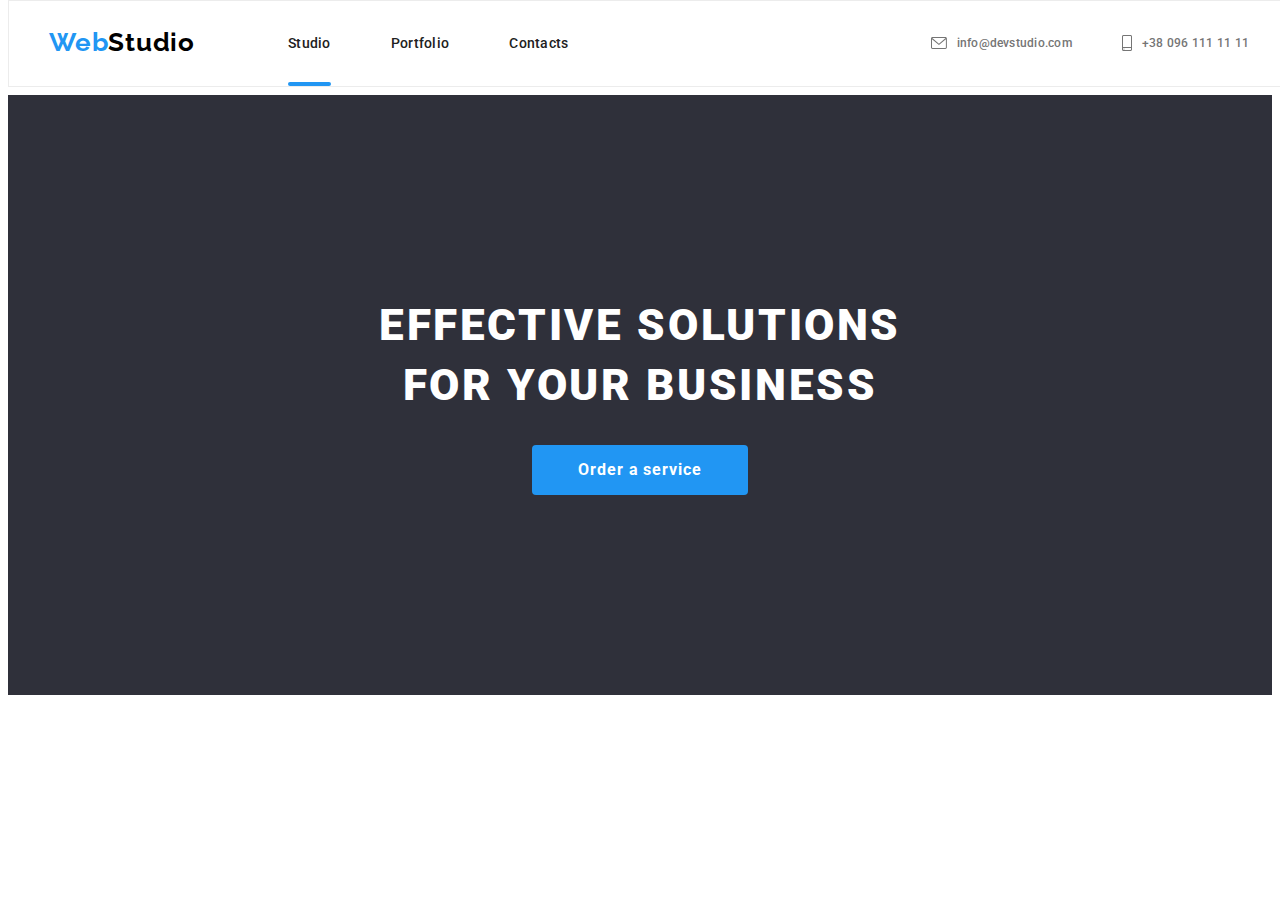
==== index.html @ 5b734560 "mobile menu done" ====
<!DOCTYPE html>
<html lang="en">
<head>
    <meta charset="UTF-8">
    <meta name="viewport" content="width=device-width, initial-scale=1.0">
    <link rel="preconnect" href="https://fonts.googleapis.com">
    <link rel="preconnect" href="https://fonts.gstatic.com" crossorigin>
    <link href="https://fonts.googleapis.com/css2?family=Raleway:wght@700&family=Roboto:wght@400;500;700;900&display=swap" rel="stylesheet">
    <link rel="stylesheet" href="https://cdnjs.cloudflare.com/ajax/libs/modern-normalize/3.0.1/modern-normalize.min.css" integrity="sha512-q6WgHqiHlKyOqslT/lgBgodhd03Wp4BEqKeW6nNtlOY4quzyG3VoQKFrieaCeSnuVseNKRGpGeDU3qPmabCANg==" crossorigin="anonymous" referrerpolicy="no-referrer" />
    <link rel="stylesheet" href="./css/main.min.css">
    <title>WebStudio</title>
</head>
<body id="body">
    <!-- website header -->
    <header class="header" id="header">
        <div class="container header-container">
            <a class="company-logo" href="./index.html">Web<span class="company-logo-header">Studio</span></a>
            <nav class="nav">
                <ul class="nav-list">
                    <li class="nav-list-item"><a href="./index.html" class="nav-list-link current">Studio</a></li>
                    <li class="nav-list-item"><a href="./portfolio.html" class="nav-list-link">Portfolio</a></li>
                    <li class="nav-list-item"><a href="#" class="nav-list-link">Contacts</a></li>
                </ul>
            </nav>
            <ul class="contact-list">
                <li class="contact-list-item"><svg width="16" height="12" class="contact-list-icon"><use href="./symbol-defs.svg#icon-envelope"></use></svg><a href="mailto:info@devstudio.com" class="contact-list-link">info@devstudio.com</a></li>
                <li class="contact-list-item"><svg width="10" height="16" class="contact-list-icon"><use href="./symbol-defs.svg#icon-smartphone"></use></svg><a href="tel:+380961111111" class="contact-list-link">+38 096 111 11 11</a></li>
            </ul>
            <button class="mobile-menu-btn-open"><svg width="40" height="40" class="mobile-menu-svg"><use href="./symbol-defs.svg#icon-menu" class="mobile-menu-use"></use></svg></button>
        </div>
        <div class="mobile-menu is-hidden">
            <div class="mobile-menu-top-wrapper">
                <button class="mobile-menu-btn-close">
                    <svg class="mobile-menu-btn-close-svg" width="40" height="40">
                        <use href="./symbol-defs.svg#icon-close" class="mobile-menu-btn-close-use"></use>
                    </svg>
                </button>
                <nav class="mobile-menu-nav">
                    <ul class="mobile-menu-nav-list">
                        <li class="mobile-menu-nav-list-item">
                            <a class="mobile-menu-nav-list-link" href="">Studio</a>
                        </li>
                        <li class="mobile-menu-nav-list-item">
                            <a class="mobile-menu-nav-list-link" href="">Portfolio</a>
                        </li>
                        <li class="mobile-menu-nav-list-item">
                            <a class="mobile-menu-nav-list-link" href="">Contacts</a>
                        </li>
                    </ul>
                </nav>
            </div>
            <div class="mobile-menu-bottom-wrapper">
                <ul class="mobile-menu-contact-list">
                    <li class="mobile-menu-contact-list-item">
                        <a class="mobile-menu-contact-list-link" href="tel:380961111111">+38 096 111 11 11</a>
                    </li>
                    <li class="mobile-menu-contact-list-item">
                        <a class="mobile-menu-contact-list-link" href="mailto:info@devstudio.com">info@devstudio.com</a>
                    </li>
                </ul>
                <ul class="mobile-menu-social-list">
                    <li class="mobile-menu-social-list-item">
                        <a class="mobile-menu-social-list-link" href="">Instagram</a>
                    </li>
                    <li class="mobile-menu-social-list-item">
                        <a class="mobile-menu-social-list-link" href="">Twitter</a>
                    </li>
                    <li class="mobile-menu-social-list-item">
                        <a class="mobile-menu-social-list-link" href="">Facebook</a>
                    </li>
                    <li class="mobile-menu-social-list-item">
                        <a class="mobile-menu-social-list-link" href="">Linkedin</a>
                    </li>
                </ul>
            </div>
        </div>
    </header>
    <main class="main">
        <!-- modal -->
        <div class="backdrop is-hidden" data-modal>
            <div class="modal">
                <button class="modal-btn-close" data-modal-close><svg class="modal-btn-close-svg" width="11px" height="11px"><use class="modal-btn-close-use" href="./symbol-defs.svg#icon-cross"></use></svg></button>
                <h3 class="modal-title">Leave your details, we will call you back</h3>
                <form class="modal-form">
                    <label for="" class="modal-form-label">Name</label>
                    <div class="modal-form-input-wrapper">
                        <svg class="modal-form-input-svg" width="18px" height="18px">
                            <use class="modal-form-input-use" href="./symbol-defs.svg#icon-name"></use>
                        </svg>
                        <input type="text" class="modal-form-input">
                    </div>
                    <label for="" class="modal-form-label">Phone number</label>
                    <div class="modal-form-input-wrapper">
                        <svg class="modal-form-input-svg" width="18px" height="18px">
                            <use class="modal-form-input-use" href="./symbol-defs.svg#icon-phone"></use>
                        </svg>
                        <input type="text" class="modal-form-input">
                    </div>
                    <label for="" class="modal-form-label">E-mail</label>
                    <div class="modal-form-input-wrapper">
                        <svg class="modal-form-input-svg" width="18px" height="18px">
                            <use class="modal-form-input-use" href="./symbol-defs.svg#icon-email"></use>
                        </svg>
                        <input type="text" class="modal-form-input">
                    </div>
                    <label for="" class="modal-form-label">Comment</label>
                    <textarea name="" class="modal-form-textarea" placeholder="Enter the text"></textarea>
                    <input type="checkbox" class="modal-form-checkbox" required> 
                    <p class="modal-form-checkbox-text">I agree with the mailing and accept the <a href="#" class="modal-form-checkbox-text-link">Terms of the Agreement</a></p>
                    <button type="submit" class="modal-btn-send">Send</button>
                </form>
            </div>
        </div>
        <!-- hero -->
        <section class="hero">
            <div class="container">
                <h1 class="hero-title">effective solutions <br> for your business</h1>
                <button class="hero-btn" data-modal-open>Order a service</button>
            </div>
        </section>
        <!-- features -->
        <section class="features">
        <div class="container">
            <ul class="features-list">
                <li class="features-list-item">
                    <h3 class="features-list-title">ATTENTION TO DETAILS</h3>
                    <p class="features-list-text">Ideological considerations, as well as the beginning of daily work on positioning.</p>
                </li>
                <li class="features-list-item">
                    <h3 class="features-list-title">PUNCTUALITY</h3>
                    <p class="features-list-text">The most important quality that clearly defines the framework for different projects.</p>
                </li>
                <li class="features-list-item">
                    <h3 class="features-list-title">PLANNING</h3>
                    <p class="features-list-text">Consulting with a wide range of expertise that determines the final result.</p>
                </li>
                <li class="features-list-item">
                    <h3 class="features-list-title">MODERN TECHNOLOGY</h3>
                    <p class="features-list-text">The ability to perform the most complex projects at the highest level.</p>
                </li>
            </ul>
        </div>
        </section>
        <!-- our work -->
        <section class="work">
            <div class="container">
                <h2 class="work-title">What do we do?</h2>
                <ul class="work-list">
                    <li class="work-list-item"><div class="work-list-wrapper"><img src="img/img_1.jpg" alt="coding" class="work-list-img"><p class="work-list-text">DESKTOP APPLICATIONS</p></div></li>
                    <li class="work-list-item"><div class="work-list-wrapper"><img src="img/img_3.png" alt="design" class="work-list-img"><p class="work-list-text">MOBILE APPLICATIONS</p></div></li>
                    <li class="work-list-item"><div class="work-list-wrapper"><img src="img/img_2.png" alt="testing" class="work-list-img"><p class="work-list-text">DESIGN SOLUTIONS</p></div></li>
                </ul>
            </div>
        </section>
        <!-- our team -->
        <section class="team">
            <div class="container">
                <h2 class="team-title">Our team</h2>
                <ul class="team-list">
                    <li class="team-list-item">
                        <img src="img/img_4.jpg" alt="Ihor" class="team-list-img">
                        <h5 class="team-list-title">Ihor Demyanenko</h5>
                        <p class="team-list-text">Product Designer</p>
                        <ul class="team-list-social-list">
                            <li class="team-list-social-list-item">
                                <a href="#" class="team-list-social-list-link">
                                    <svg width="20" height="20" class="team-list-social-list-svg">
                                        <use href="./symbol-defs.svg#icon-instagram" class="team-list-social-list-use"></use>
                                    </svg>
                                </a>
                            </li>
                            <li class="team-list-social-list-item">
                                <a href="#" class="team-list-social-list-link">
                                    <svg width="20" height="20" class="team-list-social-list-svg">
                                        <use href="./symbol-defs.svg#icon-twitter" class="team-list-social-list-use"></use>
                                    </svg>
                                </a>
                            </li>
                            <li class="team-list-social-list-item">
                                <a href="#" class="team-list-social-list-link">
                                    <svg width="20" height="20" class="team-list-social-list-svg">
                                        <use href="./symbol-defs.svg#icon-facebook" class="team-list-social-list-use"></use>
                                    </svg>
                                </a>
                            </li>
                            <li class="team-list-social-list-item">
                                <a href="#" class="team-list-social-list-link">
                                    <svg width="20" height="20" class="team-list-social-list-svg">
                                        <use href="./symbol-defs.svg#icon-linkedin" class="team-list-social-list-use"></use>
                                    </svg>
                                </a>
                            </li>
                        </ul>
                    </li>
                    <li class="team-list-item">
                        <img src="img/img_5.jpg" alt="Olga" class="team-list-img">
                        <h5 class="team-list-title">Olga Repina</h5>
                        <p class="team-list-text">Frontend Developer</p>
                        <ul class="team-list-social-list">
                            <li class="team-list-social-list-item">
                                <a href="#" class="team-list-social-list-link">
                                    <svg width="20" height="20" class="team-list-social-list-svg">
                                        <use href="./symbol-defs.svg#icon-instagram" class="team-list-social-list-use"></use>
                                    </svg>
                                </a>
                            </li>
                            <li class="team-list-social-list-item">
                                <a href="#" class="team-list-social-list-link">
                                    <svg width="20" height="20" class="team-list-social-list-svg">
                                        <use href="./symbol-defs.svg#icon-twitter" class="team-list-social-list-use"></use>
                                    </svg>
                                </a>
                            </li>
                            <li class="team-list-social-list-item">
                                <a href="#" class="team-list-social-list-link">
                                    <svg width="20" height="20" class="team-list-social-list-svg">
                                        <use href="./symbol-defs.svg#icon-facebook" class="team-list-social-list-use"></use>
                                    </svg>
                                </a>
                            </li>
                            <li class="team-list-social-list-item">
                                <a href="#" class="team-list-social-list-link">
                                    <svg width="20" height="20" class="team-list-social-list-svg">
                                        <use href="./symbol-defs.svg#icon-linkedin" class="team-list-social-list-use"></use>
                                    </svg>
                                </a>
                            </li>
                        </ul>
                    </li>
                    <li class="team-list-item">
                        <img src="img/img_6.jpg" alt="Mykola" class="team-list-img">
                        <h5 class="team-list-title">Mykola Tarasov</h5>
                        <p class="team-list-text">Marketing</p>
                        <ul class="team-list-social-list">
                            <li class="team-list-social-list-item">
                                <a href="#" class="team-list-social-list-link">
                                    <svg width="20" height="20" class="team-list-social-list-svg">
                                        <use href="./symbol-defs.svg#icon-instagram" class="team-list-social-list-use"></use>
                                    </svg>
                                </a>
                            </li>
                            <li class="team-list-social-list-item">
                                <a href="#" class="team-list-social-list-link">
                                    <svg width="20" height="20" class="team-list-social-list-svg">
                                        <use href="./symbol-defs.svg#icon-twitter" class="team-list-social-list-use"></use>
                                    </svg>
                                </a>
                            </li>
                            <li class="team-list-social-list-item">
                                <a href="#" class="team-list-social-list-link">
                                    <svg width="20" height="20" class="team-list-social-list-svg">
                                        <use href="./symbol-defs.svg#icon-facebook" class="team-list-social-list-use"></use>
                                    </svg>
                                </a>
                            </li>
                            <li class="team-list-social-list-item">
                                <a href="#" class="team-list-social-list-link">
                                    <svg width="20" height="20" class="team-list-social-list-svg">
                                        <use href="./symbol-defs.svg#icon-linkedin" class="team-list-social-list-use"></use>
                                    </svg>
                                </a>
                            </li>
                        </ul>
                    </li>
                    <li class="team-list-item">
                        <img src="img/img_7.jpg" alt="Mykhailo" class="team-list-img">
                        <h5 class="team-list-title">Mykhailo Yermakov</h5>
                        <p class="team-list-text">UI Designer</p>
                        <ul class="team-list-social-list">
                            <li class="team-list-social-list-item">
                                <a href="#" class="team-list-social-list-link">
                                    <svg width="20" height="20" class="team-list-social-list-svg">
                                        <use href="./symbol-defs.svg#icon-instagram" class="team-list-social-list-use"></use>
                                    </svg>
                                </a>
                            </li>
                            <li class="team-list-social-list-item">
                                <a href="#" class="team-list-social-list-link">
                                    <svg width="20" height="20" class="team-list-social-list-svg">
                                        <use href="./symbol-defs.svg#icon-twitter" class="team-list-social-list-use"></use>
                                    </svg>
                                </a>
                            </li>
                            <li class="team-list-social-list-item">
                                <a href="#" class="team-list-social-list-link">
                                    <svg width="20" height="20" class="team-list-social-list-svg">
                                        <use href="./symbol-defs.svg#icon-facebook" class="team-list-social-list-use"></use>
                                    </svg>
                                </a>
                            </li>
                            <li class="team-list-social-list-item">
                                <a href="#" class="team-list-social-list-link">
                                    <svg width="20" height="20" class="team-list-social-list-svg">
                                        <use href="./symbol-defs.svg#icon-linkedin" class="team-list-social-list-use"></use>
                                    </svg>
                                </a>
                            </li>
                        </ul>
                    </li>
                </ul>
            </div>   
        </section>
        <section class="customers">
            <div class="container">
                <h2 class="customers-title">Regular customers</h2>
                <ul class="customers-list">
                    <li class="customers-list-item">
                        <svg class="customers-list-svg" width="41px" height="46.7px">
                            <use href="./symbol-defs.svg#icon-company0" class="customers-list-use"></use>
                        </svg>
                    </li>
                    <li class="customers-list-item">
                        <svg class="customers-list-svg" width="40px" height="52px">
                            <use href="./symbol-defs.svg#icon-company1" class="customers-list-use"></use>
                        </svg>
                    </li>
                    <li class="customers-list-item">
                        <svg class="customers-list-svg" width="43.36px" height="41.18px">
                            <use href="./symbol-defs.svg#icon-company2" class="customers-list-use"></use>
                        </svg>
                    </li>
                    <li class="customers-list-item">
                        <svg class="customers-list-svg" width="84.44px" height="40.62px">
                            <use href="./symbol-defs.svg#icon-company3" class="customers-list-use"></use>
                        </svg>
                    </li>
                    <li class="customers-list-item">
                        <svg class="customers-list-svg" width="62.54px" height="45.43px">
                            <use href="./symbol-defs.svg#icon-company4" class="customers-list-use"></use>
                        </svg>
                    </li>
                    <li class="customers-list-item">
                        <svg class="customers-list-svg" width="93.79px" height="43.93px">
                            <use href="./symbol-defs.svg#icon-company5" class="customers-list-use"></use>
                        </svg>
                    </li>
                </ul>
            </div>
        </section>
    </main>
    <footer class="footer">
        <div class="container footer-container">
            <div class="address-wrapper">
                <a href="./index.html" class="company-logo">Web<span class="company-logo-footer">Studio</span></a>
                <address class="address">
                    <ul class="address-list">
                        <li class="address-list-item"><a href="" class="address-list-address">Kyiv, 26 Lesi Ukrainky Ave</a></li>
                        <li class="address-list-item"><a href="mailto:info@devstudio.com" class="address-list-link">info@devstudio.com</a></li>
                        <li class="address-list-item"><a href="tel:+380961111111" class="address-list-link">+38 096 111 11 11</a></li>
                    </ul>
                </address>
            </div>
            <div class="footer-social-wrapper">
                <h3 class="footer-join">JOIN IN</h3>
                <ul class="footer-join-social-list">
                    <li class="footer-join-social-list-item">
                        <a href="#" class="footer-join-social-list-link">
                            <svg width="20" height="20" class="footer-join-social-list-svg">
                                <use href="./symbol-defs.svg#icon-instagram" class="footer-join-social-list-use"></use>
                            </svg>
                        </a>
                    </li>
                    <li class="footer-join-social-list-item">
                        <a href="#" class="footer-join-social-list-link">
                            <svg width="20" height="20" class="footer-join-social-list-svg">
                                <use href="./symbol-defs.svg#icon-twitter" class="footer-join-social-list-use"></use>
                            </svg>
                        </a>
                    </li>
                    <li class="footer-join-social-list-item">
                        <a href="#" class="footer-join-social-list-link">
                            <svg width="20" height="20" class="footer-join-social-list-svg">
                                <use href="./symbol-defs.svg#icon-facebook" class="footer-join-social-list-use"></use>
                            </svg>
                        </a>
                    </li>
                    <li class="footer-join-social-list-item">
                        <a href="#" class="footer-join-social-list-link">
                            <svg width="20" height="20" class="footer-join-social-list-svg">
                                <use href="./symbol-defs.svg#icon-linkedin" class="footer-join-social-list-use"></use>
                            </svg>
                        </a>
                    </li>
                </ul>
            </div>
            <div class="footer-form-wrapper">
                <h3 class="footer-form-title">SUBSCRIBE TO THE NEWSLETTER</h3>
                <form class="footer-form">
                    <input type="text" class="footer-form-input" placeholder="E-mail">
                    <button class="footer-form-btn">Subscribe<svg width="24" height="24" class="footer-form-svg"><use href="./symbol-defs.svg#icon-send" class="footer-form-use"></use></svg></button>
                </form>
            </div>
        </div>
    </footer>
    <script src="./js/fixed-header.js"></script>
    <script src="./js/modal.js"></script>
    <script src="./js/mobile-menu.js"></script>
</body>
</html>
---- css/main.min.css ----
body{font-family:Roboto}ul,ol{list-style:none;margin:0;padding:0}h1,h2,h3,h4,h5,h6,p{margin:0}a{text-decoration:none;color:inherit}address{font-style:normal}button{border:none}img{display:block}.features,.work,.team,.customers,.footer{display:none}.container{padding-left:15px;padding-right:15px;margin:0 auto}@media screen and (min-width: 480px){.container{width:480px}}@media screen and (min-width: 767px){.container{width:768px}}@media screen and (min-width: 1199px){.container{width:1200px}}.backdrop{position:fixed;top:0;left:0;width:100%;height:100%;background-color:rgba(0,0,0,.5);opacity:1}.backdrop.is-hidden{opacity:0;pointer-events:none}.no-scroll{overflow:hidden}.modal{position:absolute;top:50%;left:50%;width:528px;height:581px;background-color:#fff;transform:translate(-50%, -50%);border:1px solid rgba(33,33,33,.1254901961);border-radius:4px;box-shadow:0px 2px 1px 0px rgba(0,0,0,.2);box-shadow:0px 1px 1px 0px rgba(0,0,0,.1411764706);box-shadow:0px 1px 3px 0px rgba(0,0,0,.1215686275)}.modal-btn-close{width:30px;height:30px;margin-top:8px;margin-left:490px;border-radius:50%;background-color:rgba(0,0,0,0);border:1px solid rgba(0,0,0,.062745098);cursor:pointer;display:flex;justify-content:center;align-items:center;gap:_;flex-wrap:_;flex-direction:_}.modal-btn-close:hover>svg{fill:#2196f3}.modal-title{font-family:inherit;font-size:20px;font-weight:700;line-height:23.44px;letter-spacing:.03em;text-align:center;margin-top:2px;margin-bottom:12px}.modal-form{margin-left:40px;margin-right:40px;margin-bottom:20px}.modal-form-label{font-family:inherit;font-size:12px;font-weight:400;line-height:14.06px;letter-spacing:.01em;text-align:left;color:#757575}.modal-form-input-wrapper{width:100%;height:40px;margin-top:4px;border-radius:4px;border:1px solid rgba(33,33,33,.1254901961);padding-left:12px;display:flex;justify-content:_;align-items:center;gap:12px;flex-wrap:_;flex-direction:_}.modal-form-input-wrapper:has(.modal-form-input:focus){border:1px solid #2196f3}.modal-form-input{border:0;outline:0}.modal-form-input-svg:has(+.modal-form-input:focus){fill:#2196f3}.modal-form-textarea{width:100%;height:120px;margin-bottom:20px;margin-top:4px;border-radius:4px;border:1px solid rgba(33,33,33,.1254901961);resize:none;font-family:inherit;font-size:12px;font-weight:400;line-height:14.06px;letter-spacing:.01em;text-align:left;outline:0;padding-top:12px;padding-left:16px}.modal-form-textarea:focus{border:1px solid #2196f3}.modal-form-checkbox-text{display:inline;font-family:inherit;font-size:14px;font-weight:400;line-height:24px;letter-spacing:.03em;text-align:left;color:#757575;margin-right:100px}.modal-form-checkbox-text-link{text-decoration:underline;color:#2196f3}.modal-btn-send{display:block;margin:0 auto;margin-top:6px;width:200px;height:50px;color:#fff;background-color:#2196f3;border-radius:4px;font-family:inherit;font-size:16px;font-weight:700;line-height:30px;letter-spacing:.06em;text-align:center;margin-bottom:40px;cursor:pointer}.mobile-menu{position:fixed;z-index:1;top:0;left:0;background-color:#fff;width:100vw;height:100vh;padding:48px 40px;transform:translateX(0);transition:500ms;display:flex;justify-content:space-between;align-items:_;gap:_;flex-wrap:_;flex-direction:column}.mobile-menu.is-hidden{opacity:0;pointer-events:none;visibility:hidden;transform:translateX(100%)}.mobile-menu-btn-close{background:rgba(0,0,0,0);position:absolute;top:10px;right:15px;width:40px;height:40px}.mobile-menu-btn-close use{fill:#212121}.mobile-menu-btn-close:hover use{fill:#2196f3}.mobile-menu-nav-list{margin-top:8px}.mobile-menu-nav-list-item:not(:last-child){margin-bottom:32px}.mobile-menu-nav-list-link{font-family:inherit;font-size:40px;font-weight:500;line-height:46.88px;letter-spacing:.02em;text-align:left;color:#212121}.mobile-menu-nav-list-link:hover{color:#2196f3}.mobile-menu-contact-list{margin-bottom:64px;text-align:left}.mobile-menu-contact-list-item{margin-bottom:32px}.mobile-menu-contact-list-item:first-child{font-family:inherit;font-size:34px;font-weight:500;line-height:39.84px;letter-spacing:.02em;color:#2196f3}.mobile-menu-contact-list-item:last-child{font-family:inherit;font-size:24px;font-weight:500;line-height:28.13px;letter-spacing:.02em;color:#757575}.mobile-menu-social-list{display:flex;justify-content:_;align-items:_;gap:10px;flex-wrap:_;flex-direction:_}.mobile-menu-social-list-item:not(:first-child){border-left:1px solid rgba(33,33,33,.1254901961);padding-left:10px}.mobile-menu-social-list-link{font-family:inherit;font-size:18px;font-weight:500;line-height:22px;letter-spacing:.02em;text-align:left;color:#2196f3}.header{background-color:#fff;width:100%;padding-top:16px;padding-bottom:16px;border:1px solid #ececec;position:fixed;top:0}.header-container{display:flex;justify-content:space-between;align-items:center;gap:_;flex-wrap:_;flex-direction:_}@media screen and (min-width: 1199px){.header-container{display:flex;justify-content:space-between;align-items:center;gap:93px;flex-wrap:_;flex-direction:_}}.header .nav-list{display:none}.header .nav-list-link{font-family:inherit;font-size:14px;font-weight:500;line-height:16.41px;letter-spacing:.02em;color:#212121}.header .nav-list-link:hover{color:#2196f3}.header .nav-list .current{position:relative}.header .nav-list .current::after{content:"";position:absolute;background-color:#2196f3;height:4px;border-radius:2px;width:100%;bottom:-35px;left:0}@media screen and (min-width: 767px){.header .nav-list{display:flex;justify-content:_;align-items:_;gap:60px;flex-wrap:_;flex-direction:_}}.header .contact-list{display:none}.header .contact-list-item{display:flex;justify-content:_;align-items:center;gap:10px;flex-wrap:_;flex-direction:_}.header .contact-list-item:hover .contact-list-icon{fill:#2196f3}.header .contact-list-item:hover .contact-list-link{color:#2196f3}.header .contact-list-link{font-family:inherit;font-size:14px;font-weight:500;line-height:16.41px;letter-spacing:.02em;text-align:left;color:#757575}@media screen and (min-width: 767px){.header .contact-list-link{font-family:inherit;font-size:12px;font-weight:500;line-height:14.06px;letter-spacing:.02em}}.header .contact-list-icon{fill:#757575}@media screen and (min-width: 767px){.header .contact-list{display:flex;justify-content:_;align-items:_;gap:10px;flex-wrap:_;flex-direction:column}}@media screen and (min-width: 1199px){.header .contact-list{display:flex;justify-content:_;align-items:_;gap:50px;flex-wrap:_;flex-direction:row;margin-left:auto}}.header .mobile-menu-btn-open{background:rgba(0,0,0,0)}.header .mobile-menu-btn-open .mobile-menu-svg{fill:#212121}@media screen and (min-width: 767px){.header .mobile-menu-btn-open{display:none}}@media screen and (min-width: 767px){.header{padding-top:26px;padding-bottom:26px}}@media screen and (min-width: 1199px){.header{padding-top:24px;padding-bottom:25px}}.company-logo{font-family:Raleway;font-size:24px;font-weight:700;line-height:28.18px;letter-spacing:.03em;text-align:left;color:#2196f3}.company-logo-header{color:#000}.company-logo-footer{color:#fff}@media screen and (min-width: 1199px){.company-logo{font-family:Raleway;font-size:26px;font-weight:700;line-height:35.96px;letter-spacing:.03em}}.hero{background-color:#2f303a;padding-top:118px;padding-bottom:118px}.hero-title{font-family:inherit;font-size:26px;font-weight:900;line-height:42px;letter-spacing:.06em;color:#fff;text-transform:uppercase;margin:0 auto;margin-bottom:30px;max-width:360px;text-align:center}@media screen and (min-width: 1199px){.hero-title{font-family:inherit;font-size:44px;font-weight:900;line-height:60px;letter-spacing:.06em;max-width:696px}}.hero-btn{display:block;font-family:inherit;font-size:16px;font-weight:700;line-height:30px;letter-spacing:.06em;background-color:#2196f3;color:#fff;width:216px;height:50px;margin:0 auto;border-radius:4px}@media screen and (min-width: 1199px){.hero{padding-top:200px;padding-bottom:200px}}.features{padding-top:94px}.features-list{display:flex;justify-content:space-between;align-items:_;gap:_;flex-wrap:_;flex-direction:_}.features-list-title{font-family:inherit;font-size:14px;font-weight:700;line-height:16.41px;letter-spacing:.03em;color:#212121;text-transform:capitalize;margin-bottom:10px}.features-list-text{font-family:inherit;font-size:14px;font-weight:400;line-height:24px;letter-spacing:.03em;color:#757575}.features-list-item{width:270px;display:flex;justify-content:_;align-items:_;gap:_;flex-wrap:_;flex-direction:column}.features-list-item:nth-child(1)::before{content:url("/img/img_18.png");margin-bottom:30px}.features-list-item:nth-child(2)::before{content:url("/img/img_19.png");margin-bottom:30px}.features-list-item:nth-child(3)::before{content:url("/img/img_20.png");margin-bottom:30px}.features-list-item:nth-child(4)::before{content:url("/img/img_21.png");margin-bottom:30px}.work{padding-top:94px;padding-bottom:94px}.work-title{font-family:inherit;font-size:36px;font-weight:700;line-height:42.19px;letter-spacing:.03em;text-align:center;color:#212121;margin-bottom:50px}.work-list{display:flex;justify-content:space-between;align-items:_;gap:_;flex-wrap:_;flex-direction:_}.work-list-wrapper{position:relative}.work-list-text{position:absolute;margin:0;bottom:0;left:0;color:#fff;background-color:rgba(47,48,58,.5019607843);height:70px;width:100%;text-align:center;font-family:inherit;font-size:14px;font-weight:700;line-height:16.41px;letter-spacing:.03em;display:flex;justify-content:center;align-items:center;gap:_;flex-wrap:_;flex-direction:_}.team{background-color:#f5f4fa;padding-top:94px;padding-bottom:94px}.team-title{font-family:inherit;font-size:36px;font-weight:700;line-height:42.19px;letter-spacing:.03em;text-align:center;color:#212121;margin-bottom:50px}.team-list{display:flex;justify-content:space-between;align-items:_;gap:_;flex-wrap:_;flex-direction:_}.team-list-item{background-color:#fff;width:270px;height:428px;text-align:center;border-radius:0px 0px 4px 4px;box-shadow:0px 2px 0px 0px rgba(0,0,0,.2),0px 1px 1px 0px rgba(0,0,0,.14),0px 1px 3px 0px rgba(0,0,0,.12)}.team-list-title{font-family:inherit;font-size:16px;font-weight:500;line-height:18.75px;letter-spacing:.03em;text-align:center;color:#212121;margin-top:30px}.team-list-text{font-family:inherit;font-size:16px;font-weight:400px;line-height:18.75px;letter-spacing:.03em;text-align:center;color:#757575;margin-top:10px}.team-list-social-list{display:flex;justify-content:center;align-items:center;gap:10px;flex-wrap:_;flex-direction:_;margin-right:32px;margin-left:32px;margin-bottom:30px;margin-top:16px}.team-list-social-list-item{width:44px;height:44px;border-radius:50%;display:flex;justify-content:center;align-items:center;gap:_;flex-wrap:_;flex-direction:_}.team-list-social-list-item:hover{background-color:#2196f3;cursor:pointer}.team-list-social-list-item:hover .team-list-social-list-link>.team-list-social-list-svg{fill:#fff}.team-list-social-list-link{display:flex;justify-content:center;align-items:center;gap:_;flex-wrap:_;flex-direction:_}.team-list-social-list-svg{fill:#afb1b8}.customers{padding-left:215px;padding-right:215px;padding-top:94px;padding-bottom:94px}.customers-title{font-family:inherit;font-size:36px;font-weight:700;line-height:42.19px;letter-spacing:.03em;text-align:center;margin-bottom:50px}.customers-list{display:flex;justify-content:space-between;align-items:_;gap:_;flex-wrap:_;flex-direction:_}.customers-list-item{width:170px;height:92px;border:1px solid #afb1b8;border-radius:4px;display:flex;justify-content:center;align-items:center;gap:_;flex-wrap:_;flex-direction:_}.customers-list-item:hover{border:1px solid #2196f3}.customers-list-item:hover .customers-list-use{fill:#2196f3;transition:500ms}.customers-list-item .customers-list-use{fill:#afb1b8}.footer{background-color:#2f303a;padding-top:60px;padding-bottom:60px}.footer-container{display:flex;justify-content:_;align-items:_;gap:_;flex-wrap:_;flex-direction:_}.footer .address{margin-top:20px;margin-right:70px}.footer .address-list-item{margin-top:9px}.footer .address-list-address{font-family:inherit;font-size:14px;font-weight:400;line-height:24px;letter-spacing:.03em;color:#fff}.footer .address-list-link{font-family:inherit;font-size:14px;font-weight:400;line-height:24px;letter-spacing:.03em;color:rgba(255,255,255,.6)}.footer-social-wrapper{margin-top:12px;margin-left:70px}.footer-join{font-family:inherit;font-size:14px;font-weight:700;line-height:16.41px;letter-spacing:.03em;text-align:left;color:#fff}.footer-join-social-list{display:flex;justify-content:center;align-items:center;gap:10px;flex-wrap:_;flex-direction:_;margin-top:20px}.footer-join-social-list-item{width:44px;height:44px;border-radius:50%;display:flex;justify-content:center;align-items:center;gap:_;flex-wrap:_;flex-direction:_;background-color:rgba(255,255,255,.1019607843)}.footer-join-social-list-item:hover{background-color:#2196f3;cursor:pointer}.footer-join-social-list-link{display:flex;justify-content:center;align-items:center;gap:_;flex-wrap:_;flex-direction:_}.footer-join-social-list-svg{fill:#fff}.footer-form{display:flex;justify-content:_;align-items:center;gap:12px;flex-wrap:_;flex-direction:_}.footer-form-wrapper{margin-left:93px;margin-top:12px}.footer-form-title{font-family:inherit;font-size:14px;font-weight:700;line-height:16.41px;letter-spacing:.03em;text-align:left;color:#fff;margin-bottom:20px}.footer-form-input{width:358px;height:50px;border-radius:4px;background-color:rgba(0,0,0,0);border:1px solid rgba(255,255,255,.3019607843);font-family:inherit;font-size:16px;font-weight:400;line-height:20px;letter-spacing:.03em;text-align:left;color:rgba(255,255,255,.6);padding-left:16px;outline:none}.footer-form-btn{font-family:inherit;font-size:16px;font-weight:700;line-height:30px;letter-spacing:.06em;text-align:center;color:#fff;background-color:#2196f3;width:200px;height:50px;display:flex;justify-content:center;align-items:center;gap:22px;flex-wrap:_;flex-direction:_;cursor:pointer;border-radius:4px}.footer-form-svg{fill:#fff}.portfolio{padding-top:94px;padding-bottom:94px}.portfolio-container{display:flex;justify-content:_;align-items:center;gap:_;flex-wrap:_;flex-direction:column;padding-bottom:94px}.portfolio-container .filter-list{margin-bottom:50px;display:flex;justify-content:space-between;align-items:_;gap:8px;flex-wrap:_;flex-direction:_}.portfolio-container .filter-list-btn{font-family:inherit;font-size:16px;font-weight:500;line-height:26px;letter-spacing:.03em;color:#212121;background-color:#f5f4fa;padding:6px 25px;border-radius:4px;cursor:pointer;transition-property:background-color color;transition-duration:.4s}.portfolio-container .filter-list-btn:hover{color:#fff;background-color:#2196f3}.portfolio-container .product-list{display:flex;justify-content:_;align-items:_;gap:30px;flex-wrap:wrap;flex-direction:_}.portfolio-container .product-list-item{border:1px solid #eee;width:370px;height:404px}.portfolio-container .product-list-item:hover{box-shadow:1px 4px 6px 0px rgba(0,0,0,.1607843137);box-shadow:0px 4px 4px 0px rgba(0,0,0,.0588235294);box-shadow:0px 1px 1px 0px rgba(0,0,0,.1215686275)}.portfolio-container .product-list-link:hover{cursor:pointer}.portfolio-container .product-list-link:hover .product-list-overlay-text{transform:translate(0, 0)}.portfolio-container .product-list-overlay-wrap{position:relative;overflow:hidden}.portfolio-container .product-list-overlay-text{color:#fff;background-color:rgba(33,150,243,.8980392157);padding:63px 24px;position:absolute;top:0;left:0;font-family:inherit;font-size:18px;font-weight:400;line-height:28px;letter-spacing:.03em;text-align:left;transform:translate(0, 100%);transition:1s}.portfolio-container .product-list-img{width:370px;height:294px;display:block}.portfolio-container .product-list-title{font-family:Roboto;font-size:18px;font-weight:700;line-height:36px;letter-spacing:.06em;color:#212121;margin-bottom:4px}.portfolio-container .product-list-type{font-family:Roboto;font-size:16px;font-weight:400;line-height:30px;letter-spacing:.03em;text-align:left;color:#757575}.portfolio-container .product-list-text-wrap{padding:20px 24px 22px 24px}/*# sourceMappingURL=main.min.css.map */
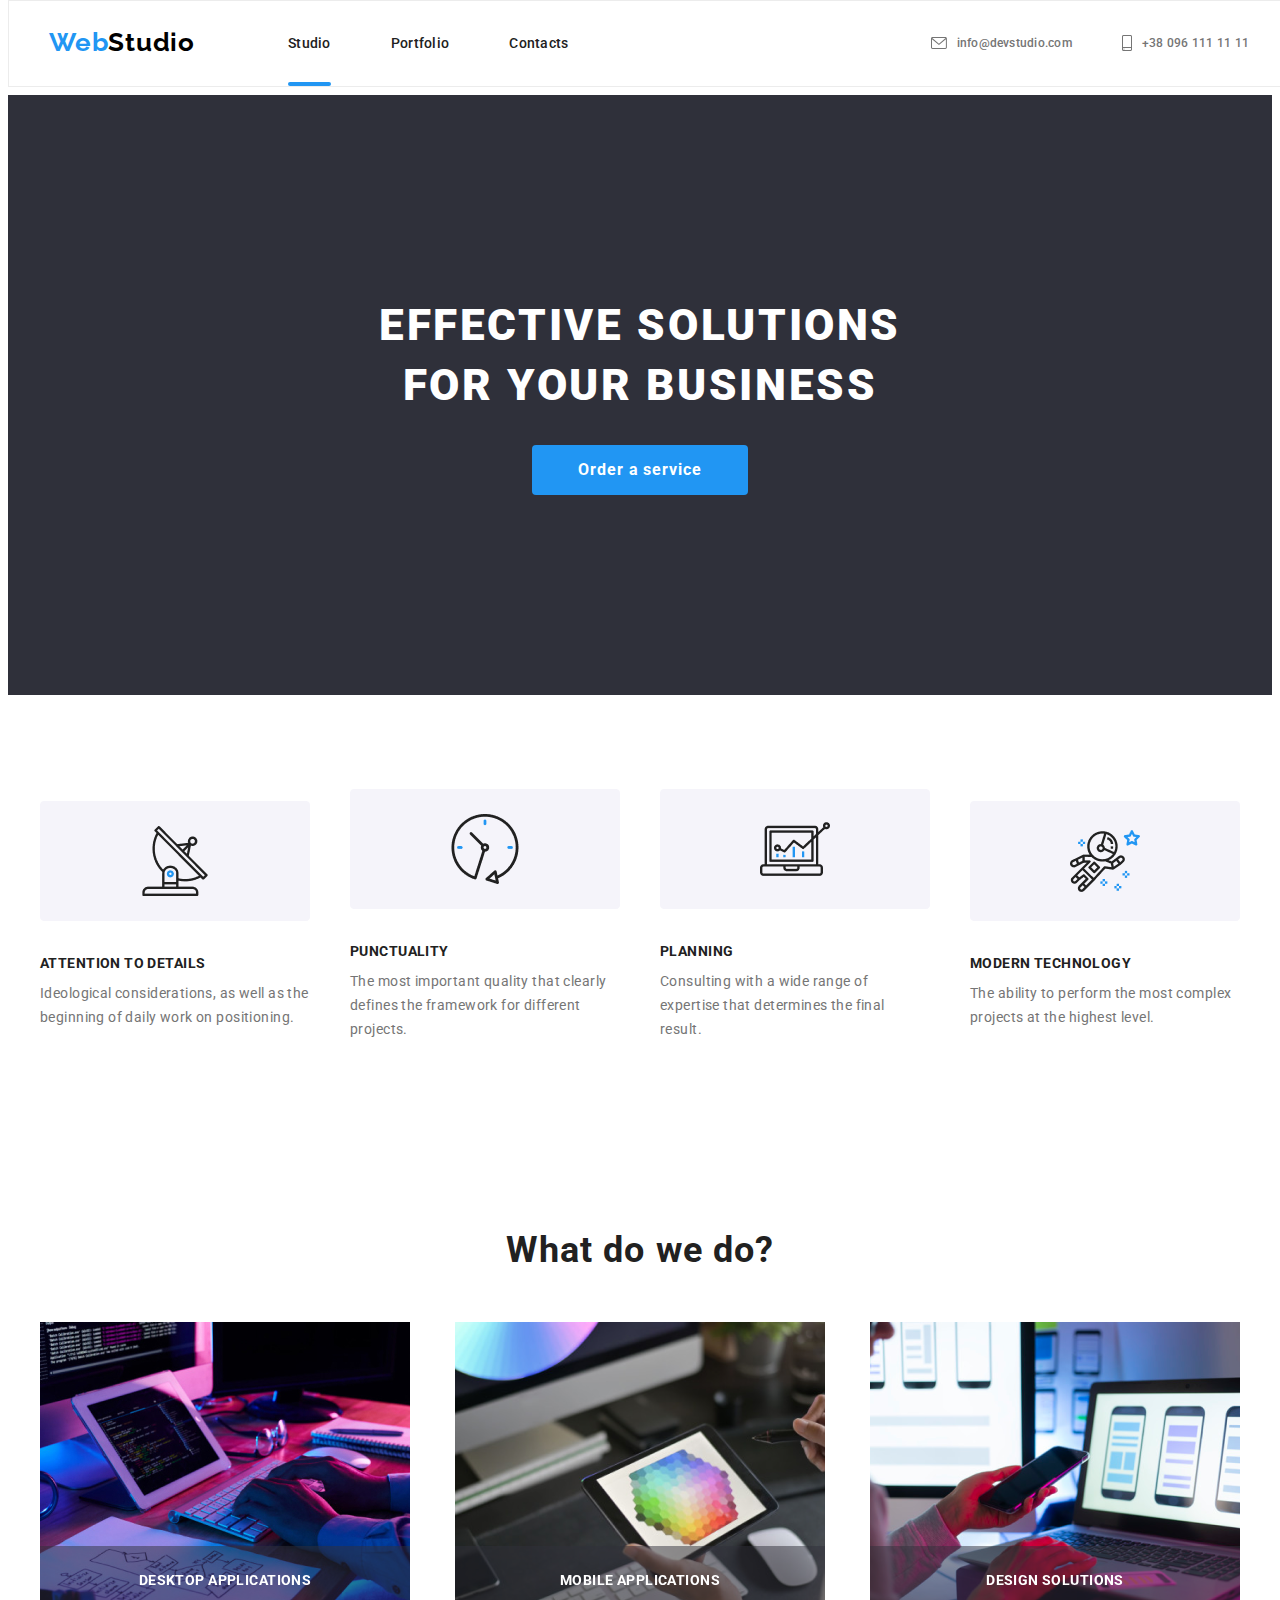
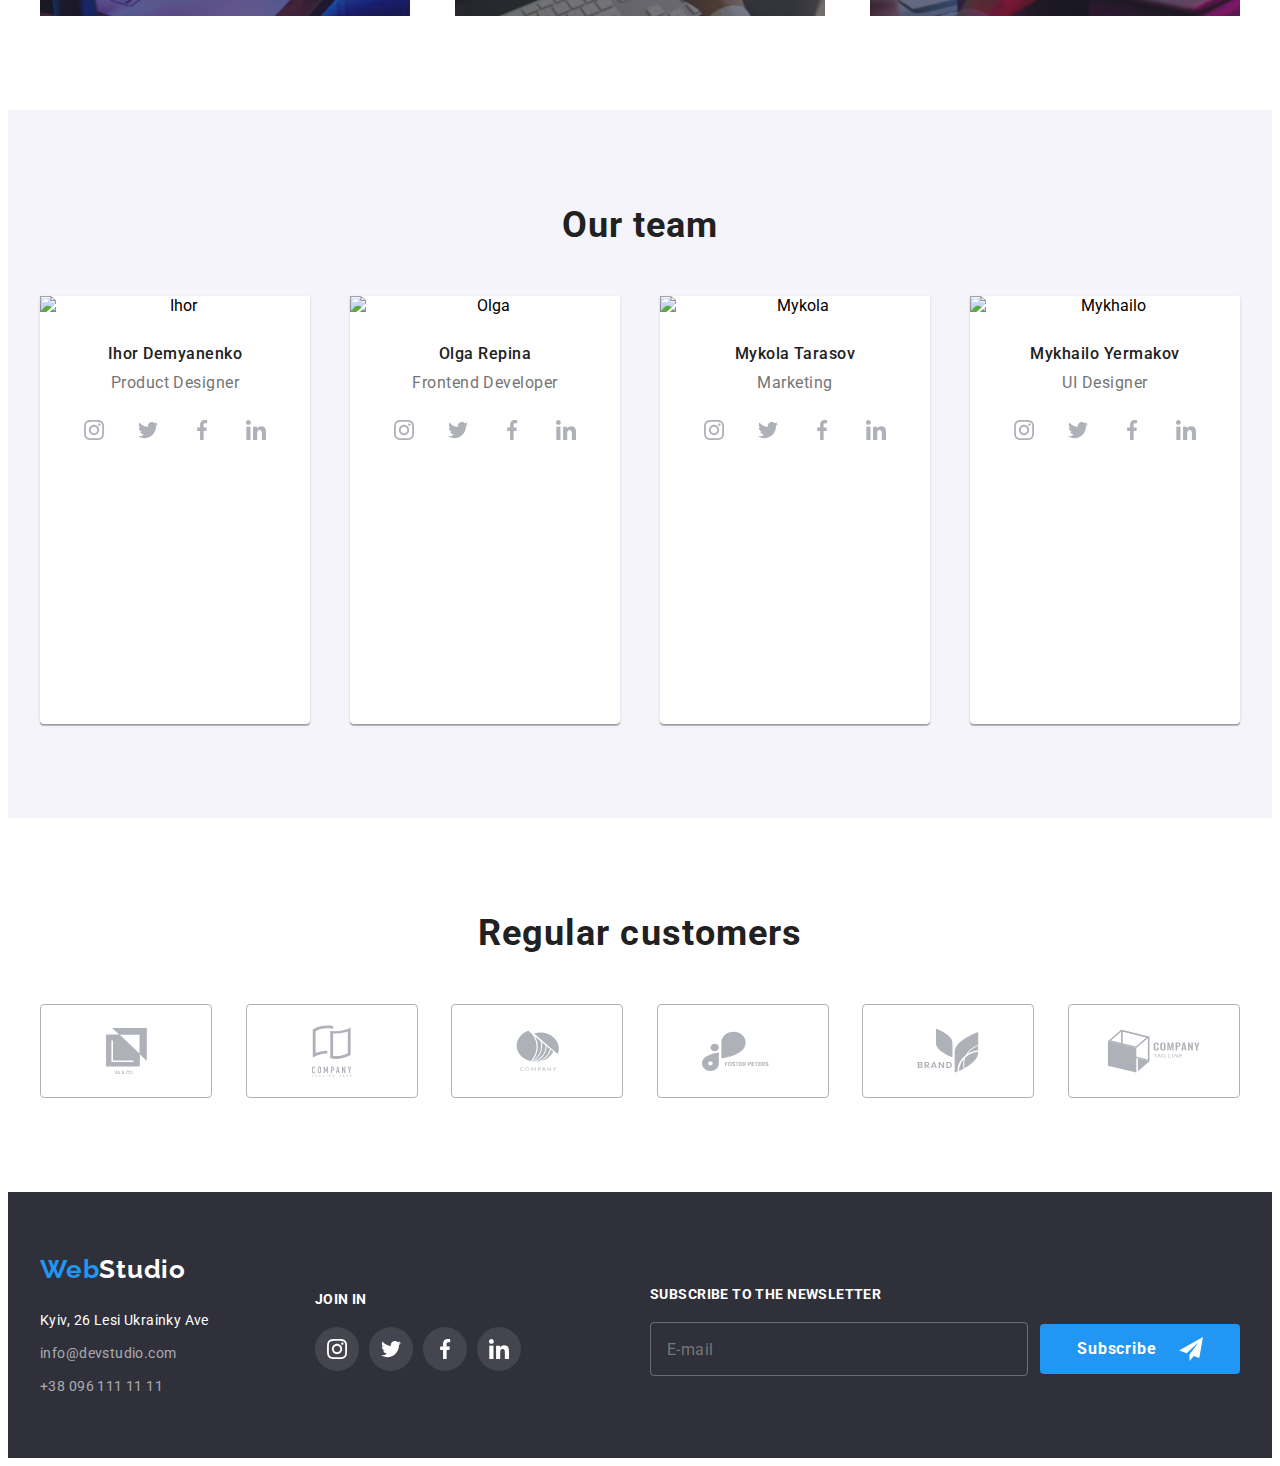
==== commit 644df4ec: "started working on images, most of images in work section are currently broken" ====
--- a/index.html
+++ b/index.html
@@ -158,7 +158,33 @@
                 <h2 class="team-title">Our team</h2>
                 <ul class="team-list">
                     <li class="team-list-item">
-                        <img src="img/img_4.jpg" alt="Ihor" class="team-list-img">
+                        <picture>
+                            <source media="(min-width:1199px)"
+                            srcset="./images/team-list-imgfirst.webp 1x, ./images/2x-desc-team-first.webp 2x, ./images/3x-desc-team-first.webp 3x"
+                            type="image/webp"
+                            />
+                            <source media="(min-width:1199px)"
+                            srcset="./images/team-list-imgfirst.jpg 1x, ./images/2x-desc-team-first.jpg 2x, ./images/3x-desc-team-first.jpg 3x"
+                            type="image/jpeg"
+                            />
+                            <source media="(min-width:767px)"
+                            srcset="./images/tab-team-first.webp 1x, ./images/2x-tab-team-first.webp 2x, ./images/3x-tab-team-first.webp 3x"
+                            type="image/webp"
+                            />
+                            <source media="(min-width:767px)"
+                            srcset="./images/tab-team-first.jpg 1x, ./images/2x-tab-team-first.jpg 2x, ./images/3x-tab-team-first.jpg 3x"
+                            type="image/jpeg"
+                            />
+                            <source media="(max-width:767px)"
+                            srcset="./img/team-1-mob-1x.webp 1x, ./img/team-1-mob-2x.webp 2x, ./img/team-1-mob-3x.webp 3x"
+                            type="image/webp"
+                            />
+                            <source media="(max-width:767px)"
+                            srcset="./img/team-1-mob-1x.jpg 1x, ./img/team-1-mob-2x.jpg 2x, ./img/team-1-mob-3x.jpg 3x"
+                            type="image/jpeg"
+                            />
+                            <img src="./img/team-1-mob-1x.jpg" alt="Ihor" class="team-list-img"/>
+                        </picture>
                         <h5 class="team-list-title">Ihor Demyanenko</h5>
                         <p class="team-list-text">Product Designer</p>
                         <ul class="team-list-social-list">
--- a/css/main.min.css
+++ b/css/main.min.css
@@ -1 +1 @@
-body{font-family:Roboto}ul,ol{list-style:none;margin:0;padding:0}h1,h2,h3,h4,h5,h6,p{margin:0}a{text-decoration:none;color:inherit}address{font-style:normal}button{border:none}img{display:block}.features,.work,.team,.customers,.footer{display:none}.container{padding-left:15px;padding-right:15px;margin:0 auto}@media screen and (min-width: 480px){.container{width:480px}}@media screen and (min-width: 767px){.container{width:768px}}@media screen and (min-width: 1199px){.container{width:1200px}}.backdrop{position:fixed;top:0;left:0;width:100%;height:100%;background-color:rgba(0,0,0,.5);opacity:1}.backdrop.is-hidden{opacity:0;pointer-events:none}.no-scroll{overflow:hidden}.modal{position:absolute;top:50%;left:50%;width:528px;height:581px;background-color:#fff;transform:translate(-50%, -50%);border:1px solid rgba(33,33,33,.1254901961);border-radius:4px;box-shadow:0px 2px 1px 0px rgba(0,0,0,.2);box-shadow:0px 1px 1px 0px rgba(0,0,0,.1411764706);box-shadow:0px 1px 3px 0px rgba(0,0,0,.1215686275)}.modal-btn-close{width:30px;height:30px;margin-top:8px;margin-left:490px;border-radius:50%;background-color:rgba(0,0,0,0);border:1px solid rgba(0,0,0,.062745098);cursor:pointer;display:flex;justify-content:center;align-items:center;gap:_;flex-wrap:_;flex-direction:_}.modal-btn-close:hover>svg{fill:#2196f3}.modal-title{font-family:inherit;font-size:20px;font-weight:700;line-height:23.44px;letter-spacing:.03em;text-align:center;margin-top:2px;margin-bottom:12px}.modal-form{margin-left:40px;margin-right:40px;margin-bottom:20px}.modal-form-label{font-family:inherit;font-size:12px;font-weight:400;line-height:14.06px;letter-spacing:.01em;text-align:left;color:#757575}.modal-form-input-wrapper{width:100%;height:40px;margin-top:4px;border-radius:4px;border:1px solid rgba(33,33,33,.1254901961);padding-left:12px;display:flex;justify-content:_;align-items:center;gap:12px;flex-wrap:_;flex-direction:_}.modal-form-input-wrapper:has(.modal-form-input:focus){border:1px solid #2196f3}.modal-form-input{border:0;outline:0}.modal-form-input-svg:has(+.modal-form-input:focus){fill:#2196f3}.modal-form-textarea{width:100%;height:120px;margin-bottom:20px;margin-top:4px;border-radius:4px;border:1px solid rgba(33,33,33,.1254901961);resize:none;font-family:inherit;font-size:12px;font-weight:400;line-height:14.06px;letter-spacing:.01em;text-align:left;outline:0;padding-top:12px;padding-left:16px}.modal-form-textarea:focus{border:1px solid #2196f3}.modal-form-checkbox-text{display:inline;font-family:inherit;font-size:14px;font-weight:400;line-height:24px;letter-spacing:.03em;text-align:left;color:#757575;margin-right:100px}.modal-form-checkbox-text-link{text-decoration:underline;color:#2196f3}.modal-btn-send{display:block;margin:0 auto;margin-top:6px;width:200px;height:50px;color:#fff;background-color:#2196f3;border-radius:4px;font-family:inherit;font-size:16px;font-weight:700;line-height:30px;letter-spacing:.06em;text-align:center;margin-bottom:40px;cursor:pointer}.mobile-menu{position:fixed;z-index:1;top:0;left:0;background-color:#fff;width:100vw;height:100vh;padding:48px 40px;transform:translateX(0);transition:500ms;display:flex;justify-content:space-between;align-items:_;gap:_;flex-wrap:_;flex-direction:column}.mobile-menu.is-hidden{opacity:0;pointer-events:none;visibility:hidden;transform:translateX(100%)}.mobile-menu-btn-close{background:rgba(0,0,0,0);position:absolute;top:10px;right:15px;width:40px;height:40px}.mobile-menu-btn-close use{fill:#212121}.mobile-menu-btn-close:hover use{fill:#2196f3}.mobile-menu-nav-list{margin-top:8px}.mobile-menu-nav-list-item:not(:last-child){margin-bottom:32px}.mobile-menu-nav-list-link{font-family:inherit;font-size:40px;font-weight:500;line-height:46.88px;letter-spacing:.02em;text-align:left;color:#212121}.mobile-menu-nav-list-link:hover{color:#2196f3}.mobile-menu-contact-list{margin-bottom:64px;text-align:left}.mobile-menu-contact-list-item{margin-bottom:32px}.mobile-menu-contact-list-item:first-child{font-family:inherit;font-size:34px;font-weight:500;line-height:39.84px;letter-spacing:.02em;color:#2196f3}.mobile-menu-contact-list-item:last-child{font-family:inherit;font-size:24px;font-weight:500;line-height:28.13px;letter-spacing:.02em;color:#757575}.mobile-menu-social-list{display:flex;justify-content:_;align-items:_;gap:10px;flex-wrap:_;flex-direction:_}.mobile-menu-social-list-item:not(:first-child){border-left:1px solid rgba(33,33,33,.1254901961);padding-left:10px}.mobile-menu-social-list-link{font-family:inherit;font-size:18px;font-weight:500;line-height:22px;letter-spacing:.02em;text-align:left;color:#2196f3}.header{background-color:#fff;width:100%;padding-top:16px;padding-bottom:16px;border:1px solid #ececec;position:fixed;top:0}.header-container{display:flex;justify-content:space-between;align-items:center;gap:_;flex-wrap:_;flex-direction:_}@media screen and (min-width: 1199px){.header-container{display:flex;justify-content:space-between;align-items:center;gap:93px;flex-wrap:_;flex-direction:_}}.header .nav-list{display:none}.header .nav-list-link{font-family:inherit;font-size:14px;font-weight:500;line-height:16.41px;letter-spacing:.02em;color:#212121}.header .nav-list-link:hover{color:#2196f3}.header .nav-list .current{position:relative}.header .nav-list .current::after{content:"";position:absolute;background-color:#2196f3;height:4px;border-radius:2px;width:100%;bottom:-35px;left:0}@media screen and (min-width: 767px){.header .nav-list{display:flex;justify-content:_;align-items:_;gap:60px;flex-wrap:_;flex-direction:_}}.header .contact-list{display:none}.header .contact-list-item{display:flex;justify-content:_;align-items:center;gap:10px;flex-wrap:_;flex-direction:_}.header .contact-list-item:hover .contact-list-icon{fill:#2196f3}.header .contact-list-item:hover .contact-list-link{color:#2196f3}.header .contact-list-link{font-family:inherit;font-size:14px;font-weight:500;line-height:16.41px;letter-spacing:.02em;text-align:left;color:#757575}@media screen and (min-width: 767px){.header .contact-list-link{font-family:inherit;font-size:12px;font-weight:500;line-height:14.06px;letter-spacing:.02em}}.header .contact-list-icon{fill:#757575}@media screen and (min-width: 767px){.header .contact-list{display:flex;justify-content:_;align-items:_;gap:10px;flex-wrap:_;flex-direction:column}}@media screen and (min-width: 1199px){.header .contact-list{display:flex;justify-content:_;align-items:_;gap:50px;flex-wrap:_;flex-direction:row;margin-left:auto}}.header .mobile-menu-btn-open{background:rgba(0,0,0,0)}.header .mobile-menu-btn-open .mobile-menu-svg{fill:#212121}@media screen and (min-width: 767px){.header .mobile-menu-btn-open{display:none}}@media screen and (min-width: 767px){.header{padding-top:26px;padding-bottom:26px}}@media screen and (min-width: 1199px){.header{padding-top:24px;padding-bottom:25px}}.company-logo{font-family:Raleway;font-size:24px;font-weight:700;line-height:28.18px;letter-spacing:.03em;text-align:left;color:#2196f3}.company-logo-header{color:#000}.company-logo-footer{color:#fff}@media screen and (min-width: 1199px){.company-logo{font-family:Raleway;font-size:26px;font-weight:700;line-height:35.96px;letter-spacing:.03em}}.hero{background-color:#2f303a;padding-top:118px;padding-bottom:118px}.hero-title{font-family:inherit;font-size:26px;font-weight:900;line-height:42px;letter-spacing:.06em;color:#fff;text-transform:uppercase;margin:0 auto;margin-bottom:30px;max-width:360px;text-align:center}@media screen and (min-width: 1199px){.hero-title{font-family:inherit;font-size:44px;font-weight:900;line-height:60px;letter-spacing:.06em;max-width:696px}}.hero-btn{display:block;font-family:inherit;font-size:16px;font-weight:700;line-height:30px;letter-spacing:.06em;background-color:#2196f3;color:#fff;width:216px;height:50px;margin:0 auto;border-radius:4px}@media screen and (min-width: 1199px){.hero{padding-top:200px;padding-bottom:200px}}.features{padding-top:94px}.features-list{display:flex;justify-content:space-between;align-items:_;gap:_;flex-wrap:_;flex-direction:_}.features-list-title{font-family:inherit;font-size:14px;font-weight:700;line-height:16.41px;letter-spacing:.03em;color:#212121;text-transform:capitalize;margin-bottom:10px}.features-list-text{font-family:inherit;font-size:14px;font-weight:400;line-height:24px;letter-spacing:.03em;color:#757575}.features-list-item{width:270px;display:flex;justify-content:_;align-items:_;gap:_;flex-wrap:_;flex-direction:column}.features-list-item:nth-child(1)::before{content:url("/img/img_18.png");margin-bottom:30px}.features-list-item:nth-child(2)::before{content:url("/img/img_19.png");margin-bottom:30px}.features-list-item:nth-child(3)::before{content:url("/img/img_20.png");margin-bottom:30px}.features-list-item:nth-child(4)::before{content:url("/img/img_21.png");margin-bottom:30px}.work{padding-top:94px;padding-bottom:94px}.work-title{font-family:inherit;font-size:36px;font-weight:700;line-height:42.19px;letter-spacing:.03em;text-align:center;color:#212121;margin-bottom:50px}.work-list{display:flex;justify-content:space-between;align-items:_;gap:_;flex-wrap:_;flex-direction:_}.work-list-wrapper{position:relative}.work-list-text{position:absolute;margin:0;bottom:0;left:0;color:#fff;background-color:rgba(47,48,58,.5019607843);height:70px;width:100%;text-align:center;font-family:inherit;font-size:14px;font-weight:700;line-height:16.41px;letter-spacing:.03em;display:flex;justify-content:center;align-items:center;gap:_;flex-wrap:_;flex-direction:_}.team{background-color:#f5f4fa;padding-top:94px;padding-bottom:94px}.team-title{font-family:inherit;font-size:36px;font-weight:700;line-height:42.19px;letter-spacing:.03em;text-align:center;color:#212121;margin-bottom:50px}.team-list{display:flex;justify-content:space-between;align-items:_;gap:_;flex-wrap:_;flex-direction:_}.team-list-item{background-color:#fff;width:270px;height:428px;text-align:center;border-radius:0px 0px 4px 4px;box-shadow:0px 2px 0px 0px rgba(0,0,0,.2),0px 1px 1px 0px rgba(0,0,0,.14),0px 1px 3px 0px rgba(0,0,0,.12)}.team-list-title{font-family:inherit;font-size:16px;font-weight:500;line-height:18.75px;letter-spacing:.03em;text-align:center;color:#212121;margin-top:30px}.team-list-text{font-family:inherit;font-size:16px;font-weight:400px;line-height:18.75px;letter-spacing:.03em;text-align:center;color:#757575;margin-top:10px}.team-list-social-list{display:flex;justify-content:center;align-items:center;gap:10px;flex-wrap:_;flex-direction:_;margin-right:32px;margin-left:32px;margin-bottom:30px;margin-top:16px}.team-list-social-list-item{width:44px;height:44px;border-radius:50%;display:flex;justify-content:center;align-items:center;gap:_;flex-wrap:_;flex-direction:_}.team-list-social-list-item:hover{background-color:#2196f3;cursor:pointer}.team-list-social-list-item:hover .team-list-social-list-link>.team-list-social-list-svg{fill:#fff}.team-list-social-list-link{display:flex;justify-content:center;align-items:center;gap:_;flex-wrap:_;flex-direction:_}.team-list-social-list-svg{fill:#afb1b8}.customers{padding-left:215px;padding-right:215px;padding-top:94px;padding-bottom:94px}.customers-title{font-family:inherit;font-size:36px;font-weight:700;line-height:42.19px;letter-spacing:.03em;text-align:center;margin-bottom:50px}.customers-list{display:flex;justify-content:space-between;align-items:_;gap:_;flex-wrap:_;flex-direction:_}.customers-list-item{width:170px;height:92px;border:1px solid #afb1b8;border-radius:4px;display:flex;justify-content:center;align-items:center;gap:_;flex-wrap:_;flex-direction:_}.customers-list-item:hover{border:1px solid #2196f3}.customers-list-item:hover .customers-list-use{fill:#2196f3;transition:500ms}.customers-list-item .customers-list-use{fill:#afb1b8}.footer{background-color:#2f303a;padding-top:60px;padding-bottom:60px}.footer-container{display:flex;justify-content:_;align-items:_;gap:_;flex-wrap:_;flex-direction:_}.footer .address{margin-top:20px;margin-right:70px}.footer .address-list-item{margin-top:9px}.footer .address-list-address{font-family:inherit;font-size:14px;font-weight:400;line-height:24px;letter-spacing:.03em;color:#fff}.footer .address-list-link{font-family:inherit;font-size:14px;font-weight:400;line-height:24px;letter-spacing:.03em;color:rgba(255,255,255,.6)}.footer-social-wrapper{margin-top:12px;margin-left:70px}.footer-join{font-family:inherit;font-size:14px;font-weight:700;line-height:16.41px;letter-spacing:.03em;text-align:left;color:#fff}.footer-join-social-list{display:flex;justify-content:center;align-items:center;gap:10px;flex-wrap:_;flex-direction:_;margin-top:20px}.footer-join-social-list-item{width:44px;height:44px;border-radius:50%;display:flex;justify-content:center;align-items:center;gap:_;flex-wrap:_;flex-direction:_;background-color:rgba(255,255,255,.1019607843)}.footer-join-social-list-item:hover{background-color:#2196f3;cursor:pointer}.footer-join-social-list-link{display:flex;justify-content:center;align-items:center;gap:_;flex-wrap:_;flex-direction:_}.footer-join-social-list-svg{fill:#fff}.footer-form{display:flex;justify-content:_;align-items:center;gap:12px;flex-wrap:_;flex-direction:_}.footer-form-wrapper{margin-left:93px;margin-top:12px}.footer-form-title{font-family:inherit;font-size:14px;font-weight:700;line-height:16.41px;letter-spacing:.03em;text-align:left;color:#fff;margin-bottom:20px}.footer-form-input{width:358px;height:50px;border-radius:4px;background-color:rgba(0,0,0,0);border:1px solid rgba(255,255,255,.3019607843);font-family:inherit;font-size:16px;font-weight:400;line-height:20px;letter-spacing:.03em;text-align:left;color:rgba(255,255,255,.6);padding-left:16px;outline:none}.footer-form-btn{font-family:inherit;font-size:16px;font-weight:700;line-height:30px;letter-spacing:.06em;text-align:center;color:#fff;background-color:#2196f3;width:200px;height:50px;display:flex;justify-content:center;align-items:center;gap:22px;flex-wrap:_;flex-direction:_;cursor:pointer;border-radius:4px}.footer-form-svg{fill:#fff}.portfolio{padding-top:94px;padding-bottom:94px}.portfolio-container{display:flex;justify-content:_;align-items:center;gap:_;flex-wrap:_;flex-direction:column;padding-bottom:94px}.portfolio-container .filter-list{margin-bottom:50px;display:flex;justify-content:space-between;align-items:_;gap:8px;flex-wrap:_;flex-direction:_}.portfolio-container .filter-list-btn{font-family:inherit;font-size:16px;font-weight:500;line-height:26px;letter-spacing:.03em;color:#212121;background-color:#f5f4fa;padding:6px 25px;border-radius:4px;cursor:pointer;transition-property:background-color color;transition-duration:.4s}.portfolio-container .filter-list-btn:hover{color:#fff;background-color:#2196f3}.portfolio-container .product-list{display:flex;justify-content:_;align-items:_;gap:30px;flex-wrap:wrap;flex-direction:_}.portfolio-container .product-list-item{border:1px solid #eee;width:370px;height:404px}.portfolio-container .product-list-item:hover{box-shadow:1px 4px 6px 0px rgba(0,0,0,.1607843137);box-shadow:0px 4px 4px 0px rgba(0,0,0,.0588235294);box-shadow:0px 1px 1px 0px rgba(0,0,0,.1215686275)}.portfolio-container .product-list-link:hover{cursor:pointer}.portfolio-container .product-list-link:hover .product-list-overlay-text{transform:translate(0, 0)}.portfolio-container .product-list-overlay-wrap{position:relative;overflow:hidden}.portfolio-container .product-list-overlay-text{color:#fff;background-color:rgba(33,150,243,.8980392157);padding:63px 24px;position:absolute;top:0;left:0;font-family:inherit;font-size:18px;font-weight:400;line-height:28px;letter-spacing:.03em;text-align:left;transform:translate(0, 100%);transition:1s}.portfolio-container .product-list-img{width:370px;height:294px;display:block}.portfolio-container .product-list-title{font-family:Roboto;font-size:18px;font-weight:700;line-height:36px;letter-spacing:.06em;color:#212121;margin-bottom:4px}.portfolio-container .product-list-type{font-family:Roboto;font-size:16px;font-weight:400;line-height:30px;letter-spacing:.03em;text-align:left;color:#757575}.portfolio-container .product-list-text-wrap{padding:20px 24px 22px 24px}/*# sourceMappingURL=main.min.css.map */+body{font-family:Roboto}ul,ol{list-style:none;margin:0;padding:0}h1,h2,h3,h4,h5,h6,p{margin:0}a{text-decoration:none;color:inherit}address{font-style:normal}button{border:none}img{display:block}.container{padding-left:15px;padding-right:15px;margin:0 auto}@media screen and (min-width: 480px){.container{width:480px}}@media screen and (min-width: 767px){.container{width:768px}}@media screen and (min-width: 1199px){.container{width:1200px}}.backdrop{position:fixed;top:0;left:0;width:100%;height:100%;background-color:rgba(0,0,0,.5);opacity:1}.backdrop.is-hidden{opacity:0;pointer-events:none}.no-scroll{overflow:hidden}.modal{position:absolute;top:50%;left:50%;width:450px;height:609px;background-color:#fff;transform:translate(-50%, -50%);border:1px solid rgba(33,33,33,.1254901961);border-radius:4px;box-shadow:0px 2px 1px 0px rgba(0,0,0,.2);box-shadow:0px 1px 1px 0px rgba(0,0,0,.1411764706);box-shadow:0px 1px 3px 0px rgba(0,0,0,.1215686275)}.modal-btn-close{width:30px;height:30px;margin-top:8px;margin-left:490px;border-radius:50%;background-color:rgba(0,0,0,0);border:1px solid rgba(0,0,0,.062745098);cursor:pointer;display:flex;justify-content:center;align-items:center;gap:_;flex-wrap:_;flex-direction:_}.modal-btn-close:hover>svg{fill:#2196f3}.modal-title{font-family:inherit;font-size:20px;font-weight:700;line-height:23.44px;letter-spacing:.03em;text-align:center;margin-top:2px;margin-bottom:26px;max-width:370px;margin:0 auto}@media screen and (min-width: 1199px){.modal-title{margin-bottom:12px}}.modal-form{margin-left:40px;margin-right:40px;margin-bottom:20px}.modal-form-label{font-family:inherit;font-size:12px;font-weight:400;line-height:14.06px;letter-spacing:.01em;text-align:left;color:#757575}.modal-form-input-wrapper{width:100%;height:40px;margin-top:4px;border-radius:4px;border:1px solid rgba(33,33,33,.1254901961);padding-left:12px;display:flex;justify-content:_;align-items:center;gap:12px;flex-wrap:_;flex-direction:_}.modal-form-input-wrapper:has(.modal-form-input:focus){border:1px solid #2196f3}.modal-form-input{border:0;outline:0}.modal-form-input-svg:has(+.modal-form-input:focus){fill:#2196f3}.modal-form-textarea{width:100%;height:120px;margin-bottom:20px;margin-top:4px;border-radius:4px;border:1px solid rgba(33,33,33,.1254901961);resize:none;font-family:inherit;font-size:12px;font-weight:400;line-height:14.06px;letter-spacing:.01em;text-align:left;outline:0;padding-top:12px;padding-left:16px}.modal-form-textarea:focus{border:1px solid #2196f3}.modal-form-checkbox-text{display:inline;font-family:inherit;font-size:12px;font-weight:400;line-height:14.06px;letter-spacing:.03em;text-align:left;color:#757575;margin-right:100px}.modal-form-checkbox-text-link{text-decoration:underline;color:#2196f3}@media screen and (min-width: 1199px){.modal-form-checkbox-text{font-family:inherit;font-size:14px;font-weight:400;line-height:24px;letter-spacing:.03em}}.modal-btn-send{display:block;margin:0 auto;margin-top:6px;width:200px;height:50px;color:#fff;background-color:#2196f3;border-radius:4px;font-family:inherit;font-size:16px;font-weight:700;line-height:30px;letter-spacing:.06em;text-align:center;margin-bottom:40px;cursor:pointer}@media screen and (min-width: 1199px){.modal{width:528px;height:581px}}.mobile-menu{position:fixed;z-index:1;top:0;left:0;background-color:#fff;width:100vw;height:100vh;padding:48px 40px;transform:translateX(0);transition:500ms;display:flex;justify-content:space-between;align-items:_;gap:_;flex-wrap:_;flex-direction:column}.mobile-menu.is-hidden{opacity:0;pointer-events:none;visibility:hidden;transform:translateX(100%)}.mobile-menu-btn-close{background:rgba(0,0,0,0);position:absolute;top:10px;right:15px;width:40px;height:40px}.mobile-menu-btn-close use{fill:#212121}.mobile-menu-btn-close:hover use{fill:#2196f3}.mobile-menu-nav-list{margin-top:8px}.mobile-menu-nav-list-item:not(:last-child){margin-bottom:32px}.mobile-menu-nav-list-link{font-family:inherit;font-size:40px;font-weight:500;line-height:46.88px;letter-spacing:.02em;text-align:left;color:#212121}.mobile-menu-nav-list-link:hover{color:#2196f3}.mobile-menu-contact-list{margin-bottom:64px;text-align:left}.mobile-menu-contact-list-item{margin-bottom:32px}.mobile-menu-contact-list-item:first-child{font-family:inherit;font-size:34px;font-weight:500;line-height:39.84px;letter-spacing:.02em;color:#2196f3}.mobile-menu-contact-list-item:last-child{font-family:inherit;font-size:24px;font-weight:500;line-height:28.13px;letter-spacing:.02em;color:#757575}.mobile-menu-social-list{display:flex;justify-content:_;align-items:_;gap:10px;flex-wrap:_;flex-direction:_}.mobile-menu-social-list-item:not(:first-child){border-left:1px solid rgba(33,33,33,.1254901961);padding-left:10px}.mobile-menu-social-list-link{font-family:inherit;font-size:18px;font-weight:500;line-height:22px;letter-spacing:.02em;text-align:left;color:#2196f3}.header{background-color:#fff;width:100%;padding-top:16px;padding-bottom:16px;border:1px solid #ececec;position:fixed;top:0}.header-container{display:flex;justify-content:space-between;align-items:center;gap:_;flex-wrap:_;flex-direction:_}@media screen and (min-width: 1199px){.header-container{display:flex;justify-content:space-between;align-items:center;gap:93px;flex-wrap:_;flex-direction:_}}.header .nav-list{display:none}.header .nav-list-link{font-family:inherit;font-size:14px;font-weight:500;line-height:16.41px;letter-spacing:.02em;color:#212121}.header .nav-list-link:hover{color:#2196f3}.header .nav-list .current{position:relative}.header .nav-list .current::after{content:"";position:absolute;background-color:#2196f3;height:4px;border-radius:2px;width:100%;bottom:-35px;left:0}@media screen and (min-width: 767px){.header .nav-list{display:flex;justify-content:_;align-items:_;gap:60px;flex-wrap:_;flex-direction:_}}.header .contact-list{display:none}.header .contact-list-item{display:flex;justify-content:_;align-items:center;gap:10px;flex-wrap:_;flex-direction:_}.header .contact-list-item:hover .contact-list-icon{fill:#2196f3}.header .contact-list-item:hover .contact-list-link{color:#2196f3}.header .contact-list-link{font-family:inherit;font-size:14px;font-weight:500;line-height:16.41px;letter-spacing:.02em;text-align:left;color:#757575}@media screen and (min-width: 767px){.header .contact-list-link{font-family:inherit;font-size:12px;font-weight:500;line-height:14.06px;letter-spacing:.02em}}.header .contact-list-icon{fill:#757575}@media screen and (min-width: 767px){.header .contact-list{display:flex;justify-content:_;align-items:_;gap:10px;flex-wrap:_;flex-direction:column}}@media screen and (min-width: 1199px){.header .contact-list{display:flex;justify-content:_;align-items:_;gap:50px;flex-wrap:_;flex-direction:row;margin-left:auto}}.header .mobile-menu-btn-open{background:rgba(0,0,0,0)}.header .mobile-menu-btn-open .mobile-menu-svg{fill:#212121}@media screen and (min-width: 767px){.header .mobile-menu-btn-open{display:none}}@media screen and (min-width: 767px){.header{padding-top:26px;padding-bottom:26px}}@media screen and (min-width: 1199px){.header{padding-top:24px;padding-bottom:25px}}.company-logo{font-family:Raleway;font-size:24px;font-weight:700;line-height:28.18px;letter-spacing:.03em;text-align:left;color:#2196f3}.company-logo-header{color:#000}.company-logo-footer{color:#fff}@media screen and (min-width: 1199px){.company-logo{font-family:Raleway;font-size:26px;font-weight:700;line-height:35.96px;letter-spacing:.03em}}.hero{background-color:#2f303a;padding-top:118px;padding-bottom:118px}.hero-title{font-family:inherit;font-size:26px;font-weight:900;line-height:42px;letter-spacing:.06em;color:#fff;text-transform:uppercase;margin:0 auto;margin-bottom:30px;max-width:360px;text-align:center}@media screen and (min-width: 1199px){.hero-title{font-family:inherit;font-size:44px;font-weight:900;line-height:60px;letter-spacing:.06em;max-width:696px}}.hero-btn{display:block;font-family:inherit;font-size:16px;font-weight:700;line-height:30px;letter-spacing:.06em;background-color:#2196f3;color:#fff;width:200px;height:50px;margin:0 auto;border-radius:4px}@media screen and (min-width: 1199px){.hero-btn{width:216px}}@media screen and (min-width: 1199px){.hero{padding-top:200px;padding-bottom:200px}}.features{padding:60px 0px}.features-list{display:flex;justify-content:_;align-items:center;gap:30px;flex-wrap:_;flex-direction:column}.features-list-title{font-family:inherit;font-size:14px;font-weight:700;line-height:16.41px;letter-spacing:.03em;color:#212121;text-transform:capitalize;margin-bottom:10px;text-align:center;width:100%}@media screen and (min-width: 767px){.features-list-title{text-align:left}}.features-list-text{font-family:inherit;font-size:14px;font-weight:400;line-height:24px;letter-spacing:.03em;color:#757575}.features-list-item{width:450px;display:flex;justify-content:_;align-items:center;gap:_;flex-wrap:_;flex-direction:column}.features-list-item:nth-child(1)::before{content:url("/img/img_18.png");margin-bottom:30px}.features-list-item:nth-child(2)::before{content:url("/img/img_19.png");margin-bottom:30px}.features-list-item:nth-child(3)::before{content:url("/img/img_20.png");margin-bottom:30px}.features-list-item:nth-child(4)::before{content:url("/img/img_21.png");margin-bottom:30px}@media screen and (min-width: 767px){.features-list-item{width:354px}}@media screen and (min-width: 1199px){.features-list-item{width:270px}}@media screen and (min-width: 767px){.features-list{display:flex;justify-content:center;align-items:center;gap:30px;flex-wrap:wrap;flex-direction:row}}@media screen and (min-width: 1199px){.features-list{display:flex;justify-content:space-between;align-items:_;gap:0px;flex-wrap:_;flex-direction:row}}@media screen and (min-width: 1199px){.features{padding:94px 0px}}.work{display:none;padding-top:94px;padding-bottom:94px}.work-title{font-family:inherit;font-size:36px;font-weight:700;line-height:42.19px;letter-spacing:.03em;text-align:center;color:#212121;margin-bottom:50px}.work-list{display:flex;justify-content:space-between;align-items:_;gap:_;flex-wrap:_;flex-direction:_}.work-list-wrapper{position:relative}.work-list-text{position:absolute;margin:0;bottom:0;left:0;color:#fff;background-color:rgba(47,48,58,.5019607843);height:70px;width:100%;text-align:center;font-family:inherit;font-size:14px;font-weight:700;line-height:16.41px;letter-spacing:.03em;display:flex;justify-content:center;align-items:center;gap:_;flex-wrap:_;flex-direction:_}@media screen and (min-width: 1199px){.work{display:block}}.team{background-color:#f5f4fa;padding:60px 0px}.team-title{font-family:inherit;font-size:36px;font-weight:700;line-height:42.19px;letter-spacing:.03em;text-align:center;color:#212121;margin-bottom:30px}@media screen and (min-width: 1199px){.team-title{margin-bottom:50px}}.team-list{display:flex;justify-content:_;align-items:center;gap:30px;flex-wrap:nowrap;flex-direction:column}.team-list-item{background-color:#fff;width:450px;height:622px;text-align:center;border-radius:0px 0px 4px 4px;box-shadow:0px 2px 0px 0px rgba(0,0,0,.2),0px 1px 1px 0px rgba(0,0,0,.14),0px 1px 3px 0px rgba(0,0,0,.12)}@media screen and (min-width: 767px){.team-list-item{width:354px;height:536px}}@media screen and (min-width: 1199px){.team-list-item{width:270px;height:428px}}.team-list-title{font-family:inherit;font-size:16px;font-weight:500;line-height:18.75px;letter-spacing:.03em;text-align:center;color:#212121;margin-top:30px}.team-list-text{font-family:inherit;font-size:16px;font-weight:400px;line-height:18.75px;letter-spacing:.03em;text-align:center;color:#757575;margin-top:10px}.team-list-social-list{display:flex;justify-content:center;align-items:center;gap:10px;flex-wrap:_;flex-direction:_;margin-right:32px;margin-left:32px;margin-bottom:30px;margin-top:16px}.team-list-social-list-item{width:44px;height:44px;border-radius:50%;display:flex;justify-content:center;align-items:center;gap:_;flex-wrap:_;flex-direction:_}.team-list-social-list-item:hover{background-color:#2196f3;cursor:pointer}.team-list-social-list-item:hover .team-list-social-list-link>.team-list-social-list-svg{fill:#fff}.team-list-social-list-link{display:flex;justify-content:center;align-items:center;gap:_;flex-wrap:_;flex-direction:_}.team-list-social-list-svg{fill:#afb1b8}@media screen and (min-width: 767px){.team-list{display:flex;justify-content:_;align-items:_;gap:30px;flex-wrap:wrap;flex-direction:row}}@media screen and (min-width: 1199px){.team-list{display:flex;justify-content:space-between;align-items:_;gap:nowrap;flex-wrap:_;flex-direction:row}}@media screen and (min-width: 1199px){.team{padding:94px 0px}}.customers{padding:60px 0px}.customers-title{font-family:inherit;font-size:700;font-weight:28px;line-height:32.81px;letter-spacing:.03em;color:#212121;text-align:center;margin-bottom:30px}@media screen and (min-width: 1199px){.customers-title{margin-bottom:50px;font-family:inherit;font-size:36px;font-weight:700;line-height:42.19px;letter-spacing:.03em}}.customers-list{display:flex;justify-content:center;align-items:_;gap:30px;flex-wrap:wrap;flex-direction:_}.customers-list-item{width:210px;height:92px;border:1px solid #afb1b8;border-radius:4px;display:flex;justify-content:center;align-items:center;gap:_;flex-wrap:_;flex-direction:_}.customers-list-item:hover{border:1px solid #2196f3}.customers-list-item:hover .customers-list-use{fill:#2196f3;transition:500ms}.customers-list-item .customers-list-use{fill:#afb1b8}@media screen and (min-width: 767px){.customers-list-item{width:226px}}@media screen and (min-width: 1199px){.customers-list-item{width:170px}}@media screen and (min-width: 1199px){.customers-list{display:flex;justify-content:space-between;align-items:_;gap:0px;flex-wrap:nowrap;flex-direction:_}}@media screen and (min-width: 1199px){.customers{padding:94px 0px}}.footer{background-color:#2f303a;padding-top:60px;padding-bottom:60px}.footer-container{display:flex;justify-content:_;align-items:center;gap:_;flex-wrap:_;flex-direction:column}@media screen and (min-width: 767px){.footer-container{display:flex;justify-content:center;align-items:_;gap:_;flex-wrap:wrap;flex-direction:row;row-gap:60px;column-gap:165px}}@media screen and (min-width: 1199px){.footer-container{display:flex;justify-content:space-between;align-items:center;gap:0px;flex-wrap:nowrap;flex-direction:row}}.footer .company-logo{display:block;text-align:center}@media screen and (min-width: 1199px){.footer .company-logo{display:inline}}.footer .address{margin-top:20px;text-align:center;margin-bottom:60px}.footer .address-list-item{margin-top:9px}.footer .address-list-address{font-family:inherit;font-size:14px;font-weight:400;line-height:24px;letter-spacing:.03em;color:#fff}.footer .address-list-link{font-family:inherit;font-size:14px;font-weight:400;line-height:24px;letter-spacing:.03em;color:rgba(255,255,255,.6)}@media screen and (min-width: 767px){.footer .address{margin-bottom:0px}}@media screen and (min-width: 1199px){.footer .address{text-align:left}}.footer-social-wrapper{margin-top:12px;margin-bottom:60px}@media screen and (min-width: 767px){.footer-social-wrapper{margin-bottom:0px}}@media screen and (min-width: 1199px){.footer-social-wrapper{margin-left:70px}}.footer-join{font-family:inherit;font-size:14px;font-weight:700;line-height:16.41px;letter-spacing:.03em;text-align:center;color:#fff}.footer-join-social-list{display:flex;justify-content:center;align-items:center;gap:10px;flex-wrap:_;flex-direction:_;margin-top:20px}.footer-join-social-list-item{width:44px;height:44px;border-radius:50%;display:flex;justify-content:center;align-items:center;gap:_;flex-wrap:_;flex-direction:_;background-color:rgba(255,255,255,.1019607843)}.footer-join-social-list-item:hover{background-color:#2196f3;cursor:pointer}.footer-join-social-list-link{display:flex;justify-content:center;align-items:center;gap:_;flex-wrap:_;flex-direction:_}.footer-join-social-list-svg{fill:#fff}@media screen and (min-width: 1199px){.footer-join{text-align:left}}.footer-form{display:flex;justify-content:_;align-items:center;gap:20px;flex-wrap:_;flex-direction:column}.footer-form-wrapper{margin-top:12px}@media screen and (min-width: 1199px){.footer-form-wrapper{margin-left:93px}}.footer-form-title{font-family:inherit;font-size:14px;font-weight:700;line-height:16.41px;letter-spacing:.03em;text-align:center;color:#fff;margin-bottom:20px}@media screen and (min-width: 1199px){.footer-form-title{text-align:left}}.footer-form-input{width:450px;height:50px;border-radius:4px;background-color:rgba(0,0,0,0);border:1px solid rgba(255,255,255,.3019607843);font-family:inherit;font-size:16px;font-weight:400;line-height:20px;letter-spacing:.03em;text-align:left;color:rgba(255,255,255,.6);padding-left:16px;outline:none}@media screen and (min-width: 1199px){.footer-form-input{width:358px}}.footer-form-btn{font-family:inherit;font-size:16px;font-weight:700;line-height:30px;letter-spacing:.06em;text-align:center;color:#fff;background-color:#2196f3;width:200px;height:50px;display:flex;justify-content:center;align-items:center;gap:22px;flex-wrap:_;flex-direction:_;cursor:pointer;border-radius:4px}.footer-form-svg{fill:#fff}@media screen and (min-width: 1199px){.footer-form{display:flex;justify-content:_;align-items:center;gap:12px;flex-wrap:_;flex-direction:row}}.portfolio{padding-top:94px;padding-bottom:94px}.portfolio-container{display:flex;justify-content:_;align-items:center;gap:_;flex-wrap:_;flex-direction:column;padding-bottom:94px}.portfolio-container .filter-list{margin-bottom:50px;display:flex;justify-content:space-between;align-items:_;gap:8px;flex-wrap:_;flex-direction:_}.portfolio-container .filter-list-btn{font-family:inherit;font-size:16px;font-weight:500;line-height:26px;letter-spacing:.03em;color:#212121;background-color:#f5f4fa;padding:6px 25px;border-radius:4px;cursor:pointer;transition-property:background-color color;transition-duration:.4s}.portfolio-container .filter-list-btn:hover{color:#fff;background-color:#2196f3}.portfolio-container .product-list{display:flex;justify-content:_;align-items:_;gap:30px;flex-wrap:wrap;flex-direction:_}.portfolio-container .product-list-item{border:1px solid #eee;width:370px;height:404px}.portfolio-container .product-list-item:hover{box-shadow:1px 4px 6px 0px rgba(0,0,0,.1607843137);box-shadow:0px 4px 4px 0px rgba(0,0,0,.0588235294);box-shadow:0px 1px 1px 0px rgba(0,0,0,.1215686275)}.portfolio-container .product-list-link:hover{cursor:pointer}.portfolio-container .product-list-link:hover .product-list-overlay-text{transform:translate(0, 0)}.portfolio-container .product-list-overlay-wrap{position:relative;overflow:hidden}.portfolio-container .product-list-overlay-text{color:#fff;background-color:rgba(33,150,243,.8980392157);padding:63px 24px;position:absolute;top:0;left:0;font-family:inherit;font-size:18px;font-weight:400;line-height:28px;letter-spacing:.03em;text-align:left;transform:translate(0, 100%);transition:1s}.portfolio-container .product-list-img{width:370px;height:294px;display:block}.portfolio-container .product-list-title{font-family:Roboto;font-size:18px;font-weight:700;line-height:36px;letter-spacing:.06em;color:#212121;margin-bottom:4px}.portfolio-container .product-list-type{font-family:Roboto;font-size:16px;font-weight:400;line-height:30px;letter-spacing:.03em;text-align:left;color:#757575}.portfolio-container .product-list-text-wrap{padding:20px 24px 22px 24px}/*# sourceMappingURL=main.min.css.map */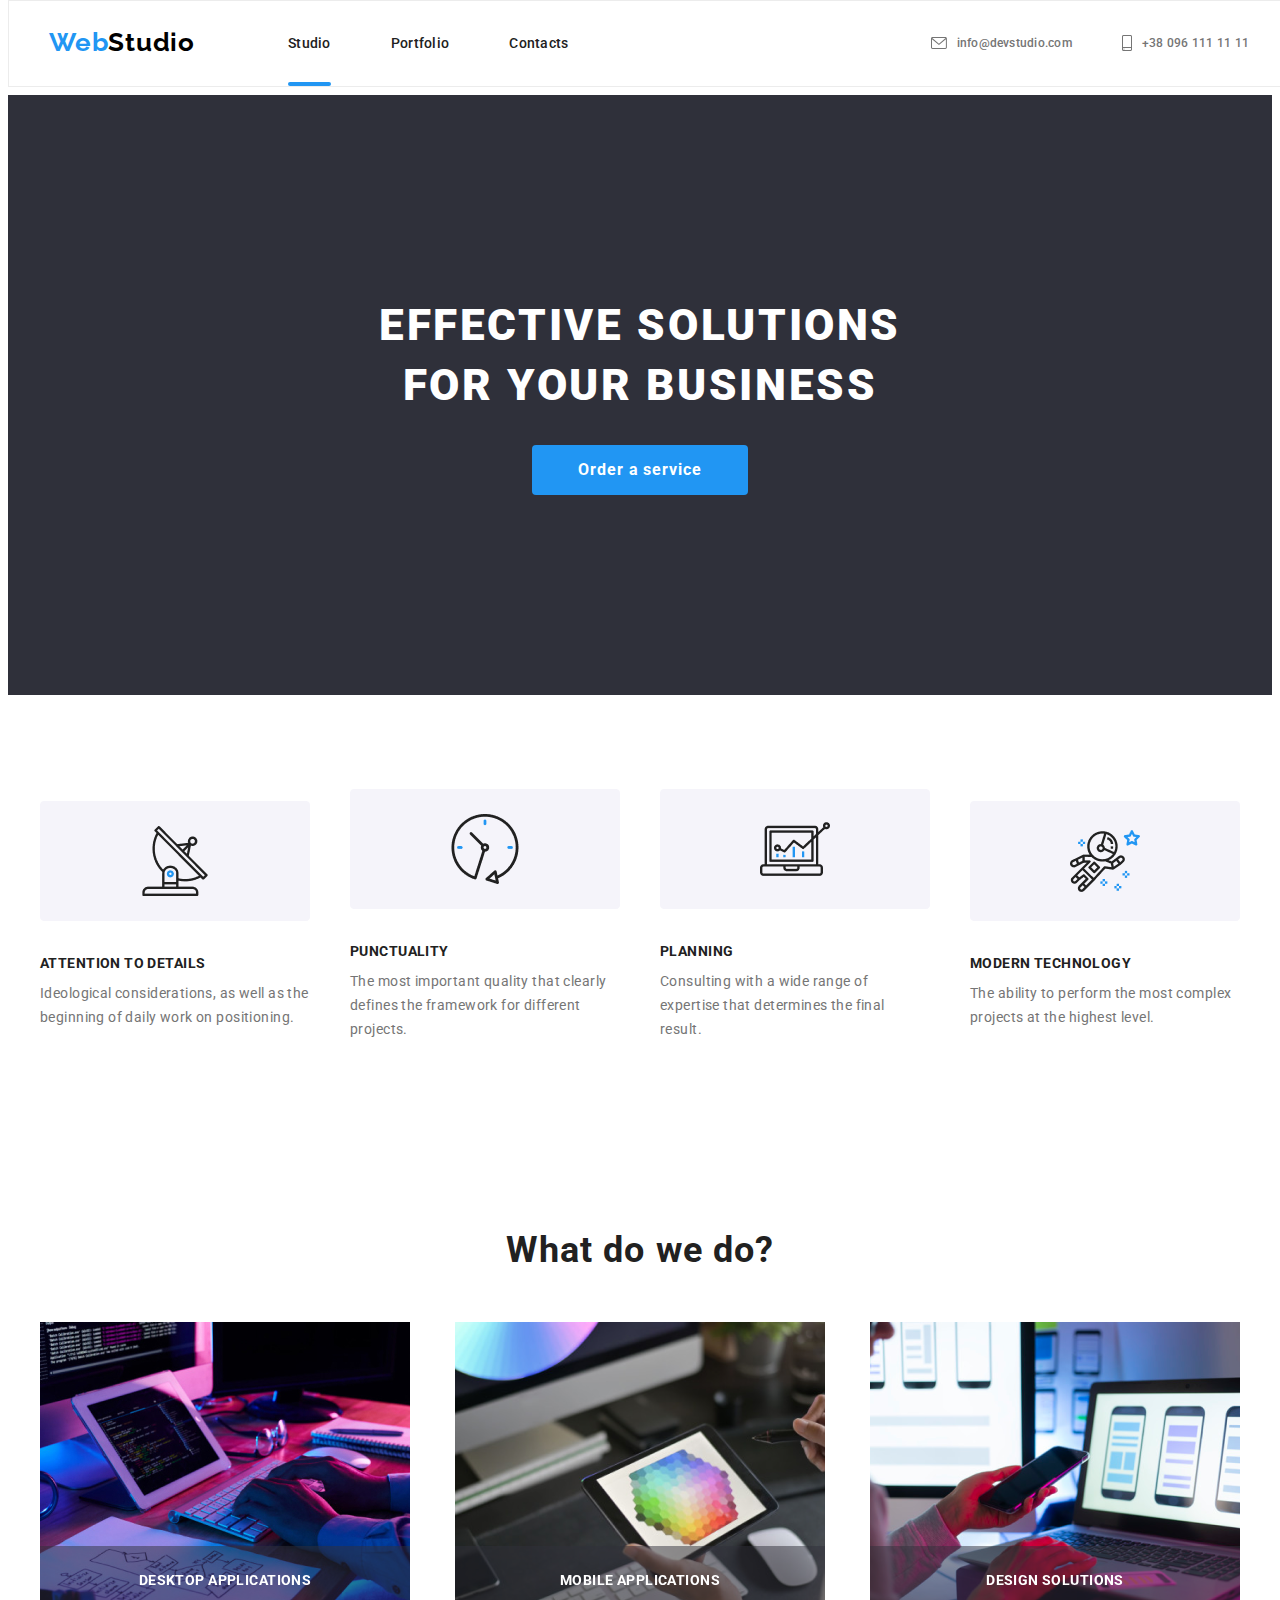
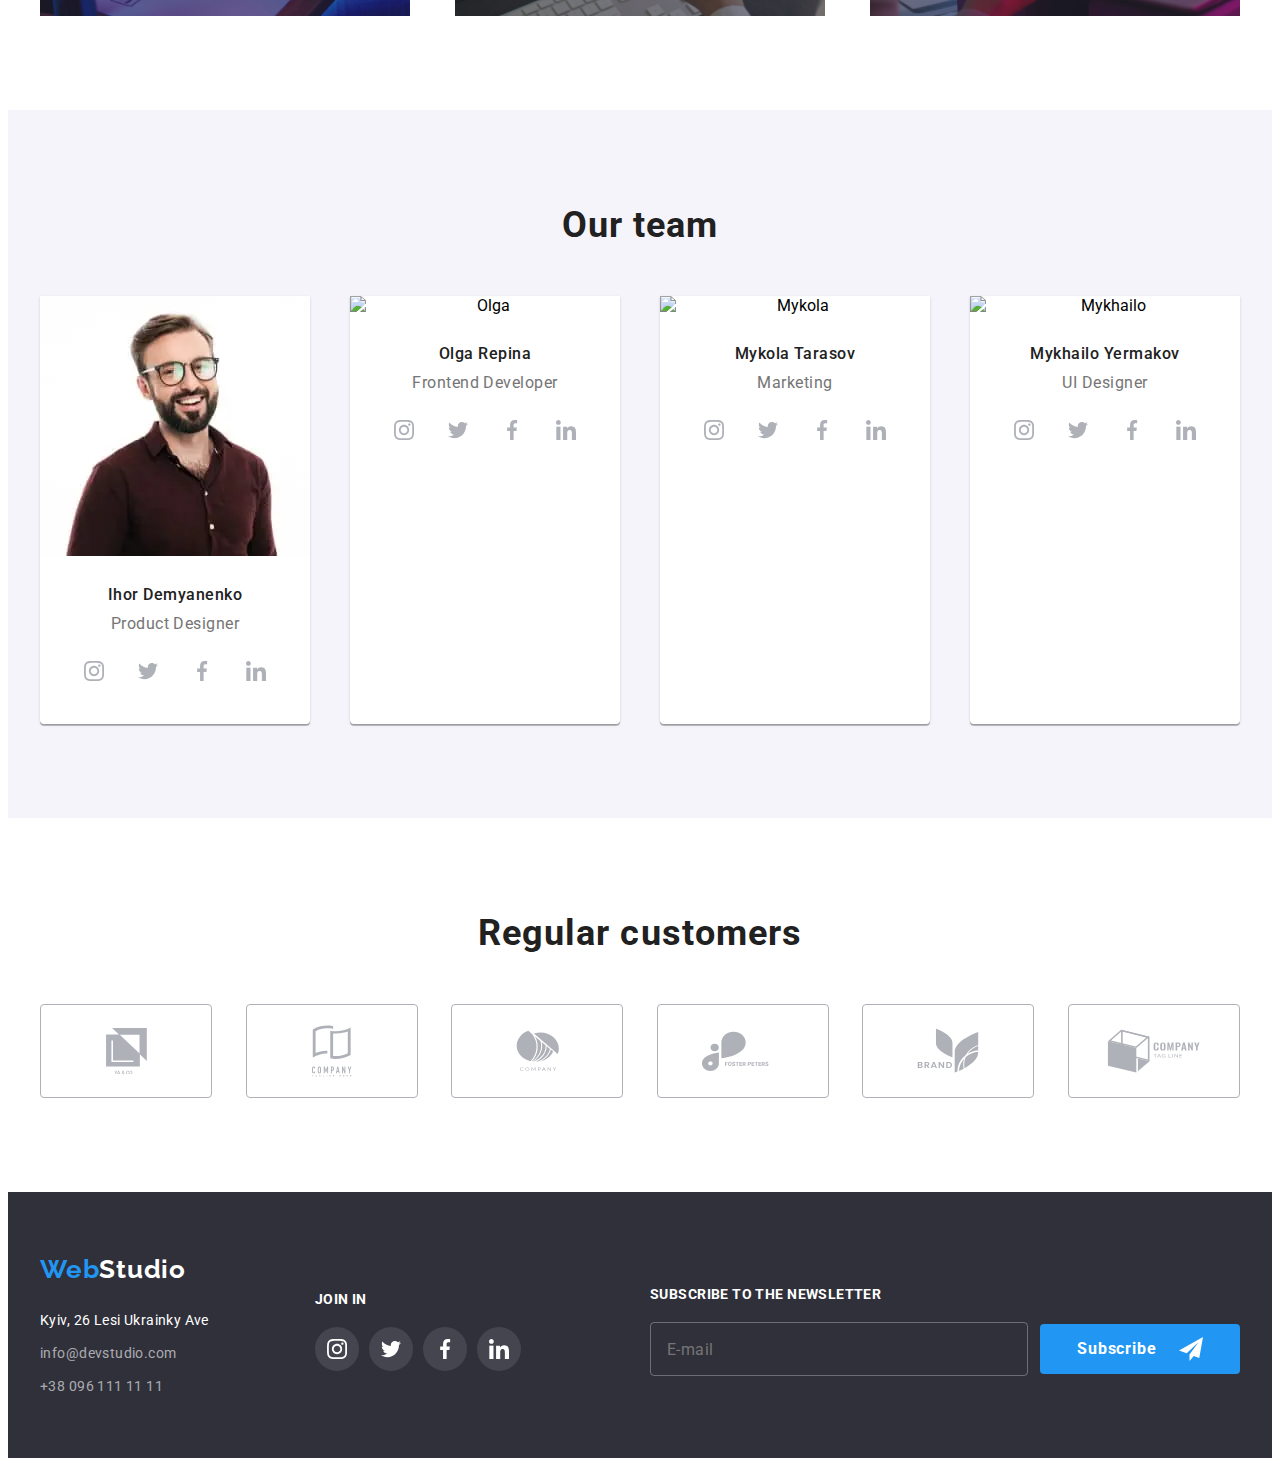
==== commit 9f6a0418: "prepared all images for team section, first team card done" ====
--- a/index.html
+++ b/index.html
@@ -160,19 +160,19 @@
                     <li class="team-list-item">
                         <picture>
                             <source media="(min-width:1199px)"
-                            srcset="./images/team-list-imgfirst.webp 1x, ./images/2x-desc-team-first.webp 2x, ./images/3x-desc-team-first.webp 3x"
+                            srcset="./img/team-1-desk-1x.webp 1x, ./img/team-1-desk-2x.webp 2x, ./img/team-1-desk-3x.webp 3x"
                             type="image/webp"
                             />
                             <source media="(min-width:1199px)"
-                            srcset="./images/team-list-imgfirst.jpg 1x, ./images/2x-desc-team-first.jpg 2x, ./images/3x-desc-team-first.jpg 3x"
+                            srcset="./img/team-1-desk-1x.jpg 1x, ./img/team-1-desk-2x.jpg 2x, ./img/team-1-desk-3x.jpg 3x"
                             type="image/jpeg"
                             />
                             <source media="(min-width:767px)"
-                            srcset="./images/tab-team-first.webp 1x, ./images/2x-tab-team-first.webp 2x, ./images/3x-tab-team-first.webp 3x"
+                            srcset="./img/team-1-tab-1x.webp 1x, ./img/team-1-tab-2x.webp 2x, ./img/team-1-tab-3x.webp 3x"
                             type="image/webp"
                             />
                             <source media="(min-width:767px)"
-                            srcset="./images/tab-team-first.jpg 1x, ./images/2x-tab-team-first.jpg 2x, ./images/3x-tab-team-first.jpg 3x"
+                            srcset="./img/team-1-tab-1x.jpg 1x, ./img/team-1-tab-2x.jpg 2x, ./img/team-1-tab-3x.jpg 3x"
                             type="image/jpeg"
                             />
                             <source media="(max-width:767px)"
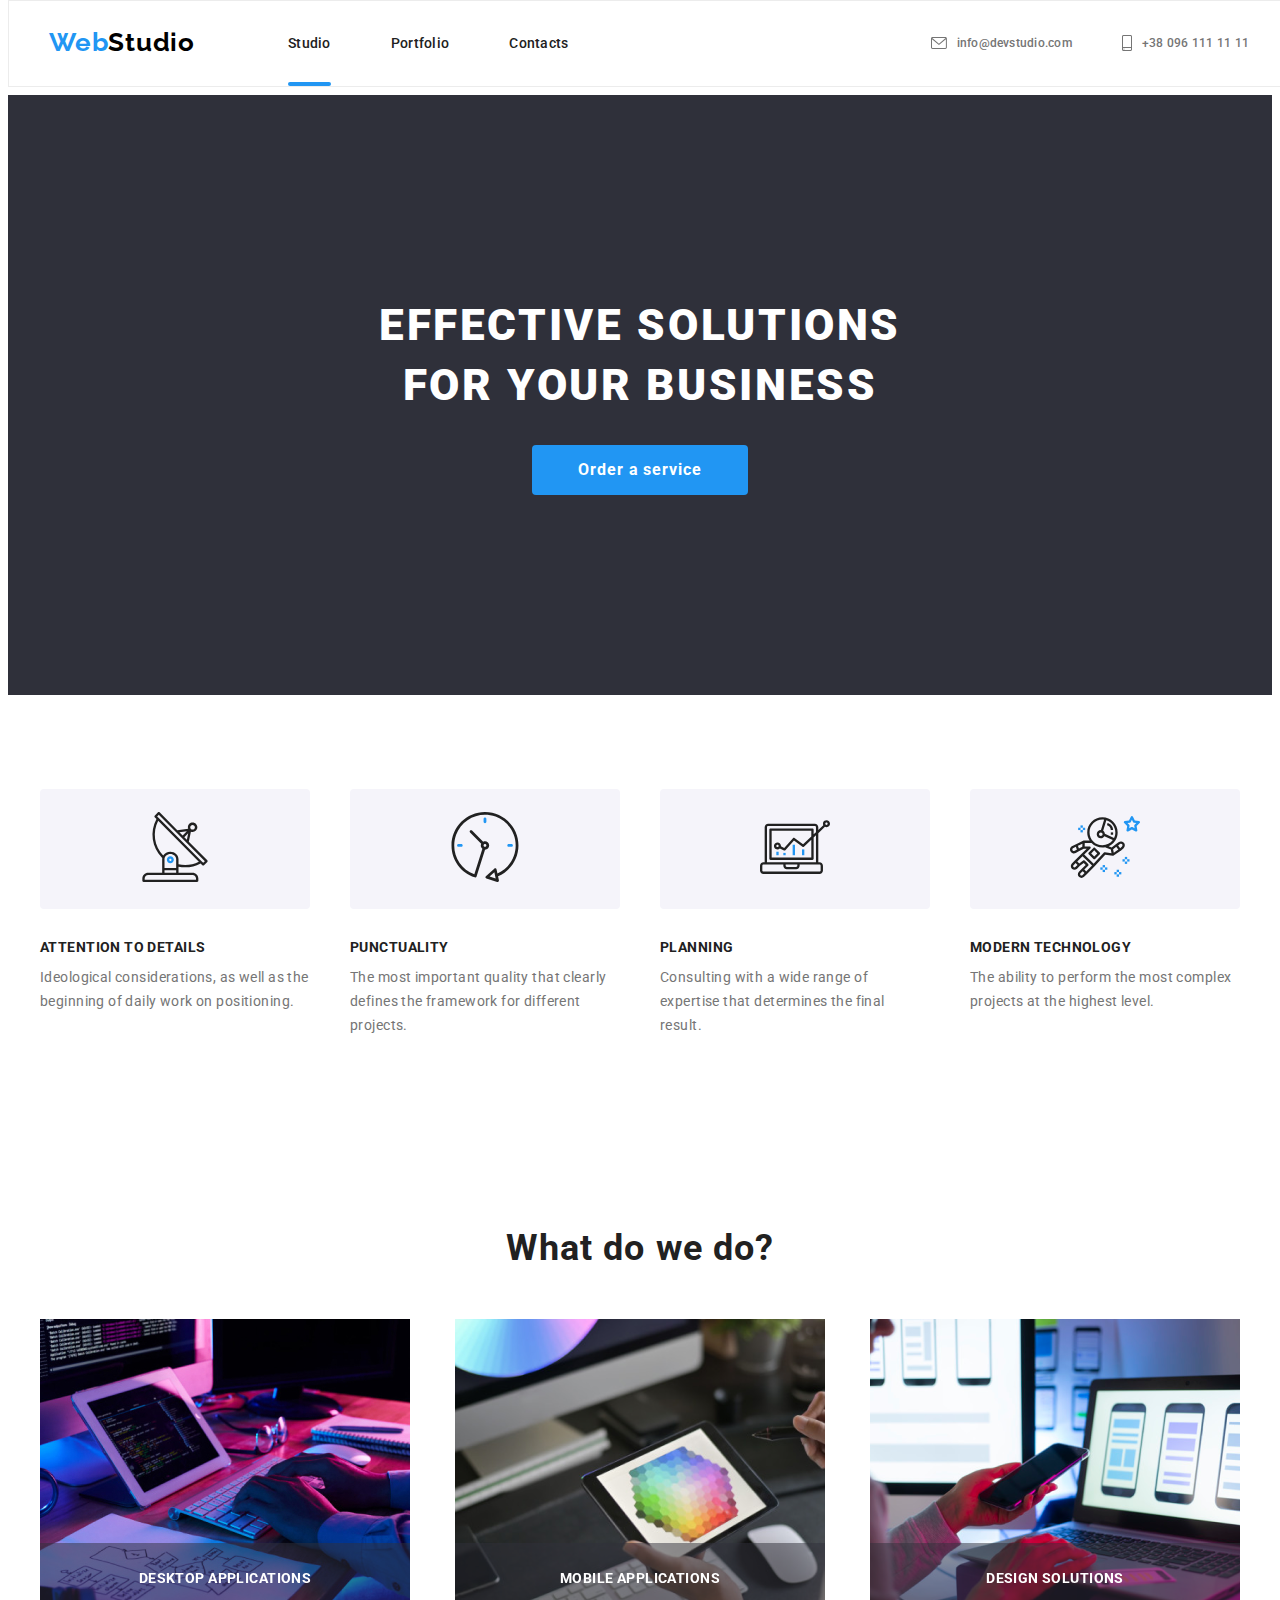
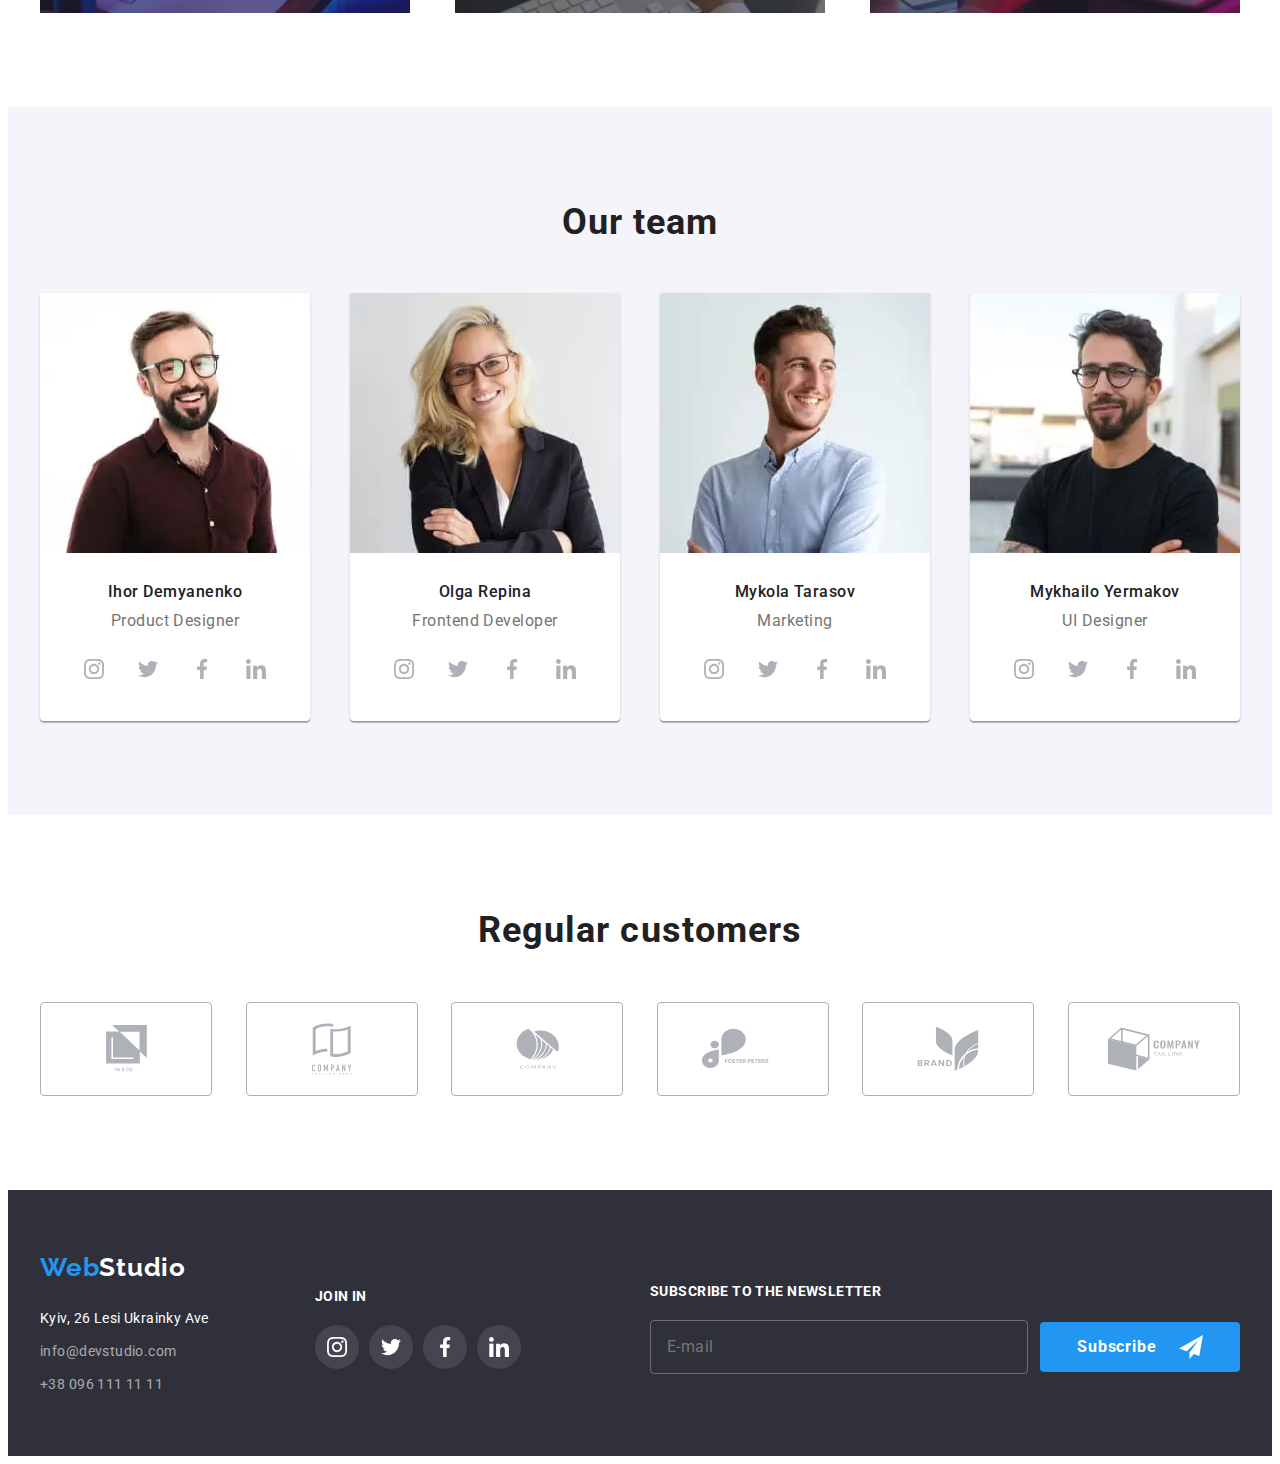
==== commit 54f3d881: "images for team done" ====
--- a/index.html
+++ b/index.html
@@ -219,7 +219,33 @@
                         </ul>
                     </li>
                     <li class="team-list-item">
-                        <img src="img/img_5.jpg" alt="Olga" class="team-list-img">
+                        <picture>
+                            <source media="(min-width:1199px)"
+                            srcset="./img/team-2-desk-1x.webp 1x, ./img/team-2-desk-2x.webp 2x, ./img/team-2-desk-3x.webp 3x"
+                            type="image/webp"
+                            />
+                            <source media="(min-width:1199px)"
+                            srcset="./img/team-2-desk-1x.jpg 1x, ./img/team-2-desk-2x.jpg 2x, ./img/team-2-desk-3x.jpg 3x"
+                            type="image/jpeg"
+                            />
+                            <source media="(min-width:767px)"
+                            srcset="./img/team-2-tab-1x.webp 1x, ./img/team-2-tab-2x.webp 2x, ./img/team-2-tab-3x.webp 3x"
+                            type="image/webp"
+                            />
+                            <source media="(min-width:767px)"
+                            srcset="./img/team-2-tab-1x.jpg 1x, ./img/team-2-tab-2x.jpg 2x, ./img/team-2-tab-3x.jpg 3x"
+                            type="image/jpeg"
+                            />
+                            <source media="(max-width:767px)"
+                            srcset="./img/team-2-mob-1x.webp 1x, ./img/team-2-mob-2x.webp 2x, ./img/team-2-mob-3x.webp 3x"
+                            type="image/webp"
+                            />
+                            <source media="(max-width:767px)"
+                            srcset="./img/team-2-mob-1x.jpg 1x, ./img/team-2-mob-2x.jpg 2x, ./img/team-2-mob-3x.jpg 3x"
+                            type="image/jpeg"
+                            />
+                            <img src="./img/team-2-mob-1x.jpg" alt="Ihor" class="team-list-img"/>
+                        </picture>
                         <h5 class="team-list-title">Olga Repina</h5>
                         <p class="team-list-text">Frontend Developer</p>
                         <ul class="team-list-social-list">
@@ -254,7 +280,33 @@
                         </ul>
                     </li>
                     <li class="team-list-item">
-                        <img src="img/img_6.jpg" alt="Mykola" class="team-list-img">
+                        <picture>
+                            <source media="(min-width:1199px)"
+                            srcset="./img/team-3-desk-1x.webp 1x, ./img/team-3-desk-2x.webp 2x, ./img/team-3-desk-3x.webp 3x"
+                            type="image/webp"
+                            />
+                            <source media="(min-width:1199px)"
+                            srcset="./img/team-3-desk-1x.jpg 1x, ./img/team-3-desk-2x.jpg 2x, ./img/team-3-desk-3x.jpg 3x"
+                            type="image/jpeg"
+                            />
+                            <source media="(min-width:767px)"
+                            srcset="./img/team-3-tab-1x.webp 1x, ./img/team-3-tab-2x.webp 2x, ./img/team-3-tab-3x.webp 3x"
+                            type="image/webp"
+                            />
+                            <source media="(min-width:767px)"
+                            srcset="./img/team-3-tab-1x.jpg 1x, ./img/team-3-tab-2x.jpg 2x, ./img/team-3-tab-3x.jpg 3x"
+                            type="image/jpeg"
+                            />
+                            <source media="(max-width:767px)"
+                            srcset="./img/team-3-mob-1x.webp 1x, ./img/team-3-mob-2x.webp 2x, ./img/team-3-mob-3x.webp 3x"
+                            type="image/webp"
+                            />
+                            <source media="(max-width:767px)"
+                            srcset="./img/team-3-mob-1x.jpg 1x, ./img/team-3-mob-2x.jpg 2x, ./img/team-3-mob-3x.jpg 3x"
+                            type="image/jpeg"
+                            />
+                            <img src="./img/team-3-mob-1x.jpg" alt="Ihor" class="team-list-img"/>
+                        </picture>
                         <h5 class="team-list-title">Mykola Tarasov</h5>
                         <p class="team-list-text">Marketing</p>
                         <ul class="team-list-social-list">
@@ -289,7 +341,33 @@
                         </ul>
                     </li>
                     <li class="team-list-item">
-                        <img src="img/img_7.jpg" alt="Mykhailo" class="team-list-img">
+                        <picture>
+                            <source media="(min-width:1199px)"
+                            srcset="./img/team-4-desk-1x.webp 1x, ./img/team-4-desk-2x.webp 2x, ./img/team-4-desk-3x.webp 3x"
+                            type="image/webp"
+                            />
+                            <source media="(min-width:1199px)"
+                            srcset="./img/team-4-desk-1x.jpg 1x, ./img/team-4-desk-2x.jpg 2x, ./img/team-4-desk-3x.jpg 3x"
+                            type="image/jpeg"
+                            />
+                            <source media="(min-width:767px)"
+                            srcset="./img/team-4-tab-1x.webp 1x, ./img/team-4-tab-2x.webp 2x, ./img/team-4-tab-3x.webp 3x"
+                            type="image/webp"
+                            />
+                            <source media="(min-width:767px)"
+                            srcset="./img/team-4-tab-1x.jpg 1x, ./img/team-4-tab-2x.jpg 2x, ./img/team-4-tab-3x.jpg 3x"
+                            type="image/jpeg"
+                            />
+                            <source media="(max-width:767px)"
+                            srcset="./img/team-4-mob-1x.webp 1x, ./img/team-4-mob-2x.webp 2x, ./img/team-4-mob-3x.webp 3x"
+                            type="image/webp"
+                            />
+                            <source media="(max-width:767px)"
+                            srcset="./img/team-4-mob-1x.jpg 1x, ./img/team-4-mob-2x.jpg 2x, ./img/team-4-mob-3x.jpg 3x"
+                            type="image/jpeg"
+                            />
+                            <img src="./img/team-4-mob-1x.jpg" alt="Ihor" class="team-list-img"/>
+                        </picture>
                         <h5 class="team-list-title">Mykhailo Yermakov</h5>
                         <p class="team-list-text">UI Designer</p>
                         <ul class="team-list-social-list">
--- a/css/main.min.css
+++ b/css/main.min.css
@@ -1 +1 @@
-body{font-family:Roboto}ul,ol{list-style:none;margin:0;padding:0}h1,h2,h3,h4,h5,h6,p{margin:0}a{text-decoration:none;color:inherit}address{font-style:normal}button{border:none}img{display:block}.container{padding-left:15px;padding-right:15px;margin:0 auto}@media screen and (min-width: 480px){.container{width:480px}}@media screen and (min-width: 767px){.container{width:768px}}@media screen and (min-width: 1199px){.container{width:1200px}}.backdrop{position:fixed;top:0;left:0;width:100%;height:100%;background-color:rgba(0,0,0,.5);opacity:1}.backdrop.is-hidden{opacity:0;pointer-events:none}.no-scroll{overflow:hidden}.modal{position:absolute;top:50%;left:50%;width:450px;height:609px;background-color:#fff;transform:translate(-50%, -50%);border:1px solid rgba(33,33,33,.1254901961);border-radius:4px;box-shadow:0px 2px 1px 0px rgba(0,0,0,.2);box-shadow:0px 1px 1px 0px rgba(0,0,0,.1411764706);box-shadow:0px 1px 3px 0px rgba(0,0,0,.1215686275)}.modal-btn-close{width:30px;height:30px;margin-top:8px;margin-left:490px;border-radius:50%;background-color:rgba(0,0,0,0);border:1px solid rgba(0,0,0,.062745098);cursor:pointer;display:flex;justify-content:center;align-items:center;gap:_;flex-wrap:_;flex-direction:_}.modal-btn-close:hover>svg{fill:#2196f3}.modal-title{font-family:inherit;font-size:20px;font-weight:700;line-height:23.44px;letter-spacing:.03em;text-align:center;margin-top:2px;margin-bottom:26px;max-width:370px;margin:0 auto}@media screen and (min-width: 1199px){.modal-title{margin-bottom:12px}}.modal-form{margin-left:40px;margin-right:40px;margin-bottom:20px}.modal-form-label{font-family:inherit;font-size:12px;font-weight:400;line-height:14.06px;letter-spacing:.01em;text-align:left;color:#757575}.modal-form-input-wrapper{width:100%;height:40px;margin-top:4px;border-radius:4px;border:1px solid rgba(33,33,33,.1254901961);padding-left:12px;display:flex;justify-content:_;align-items:center;gap:12px;flex-wrap:_;flex-direction:_}.modal-form-input-wrapper:has(.modal-form-input:focus){border:1px solid #2196f3}.modal-form-input{border:0;outline:0}.modal-form-input-svg:has(+.modal-form-input:focus){fill:#2196f3}.modal-form-textarea{width:100%;height:120px;margin-bottom:20px;margin-top:4px;border-radius:4px;border:1px solid rgba(33,33,33,.1254901961);resize:none;font-family:inherit;font-size:12px;font-weight:400;line-height:14.06px;letter-spacing:.01em;text-align:left;outline:0;padding-top:12px;padding-left:16px}.modal-form-textarea:focus{border:1px solid #2196f3}.modal-form-checkbox-text{display:inline;font-family:inherit;font-size:12px;font-weight:400;line-height:14.06px;letter-spacing:.03em;text-align:left;color:#757575;margin-right:100px}.modal-form-checkbox-text-link{text-decoration:underline;color:#2196f3}@media screen and (min-width: 1199px){.modal-form-checkbox-text{font-family:inherit;font-size:14px;font-weight:400;line-height:24px;letter-spacing:.03em}}.modal-btn-send{display:block;margin:0 auto;margin-top:6px;width:200px;height:50px;color:#fff;background-color:#2196f3;border-radius:4px;font-family:inherit;font-size:16px;font-weight:700;line-height:30px;letter-spacing:.06em;text-align:center;margin-bottom:40px;cursor:pointer}@media screen and (min-width: 1199px){.modal{width:528px;height:581px}}.mobile-menu{position:fixed;z-index:1;top:0;left:0;background-color:#fff;width:100vw;height:100vh;padding:48px 40px;transform:translateX(0);transition:500ms;display:flex;justify-content:space-between;align-items:_;gap:_;flex-wrap:_;flex-direction:column}.mobile-menu.is-hidden{opacity:0;pointer-events:none;visibility:hidden;transform:translateX(100%)}.mobile-menu-btn-close{background:rgba(0,0,0,0);position:absolute;top:10px;right:15px;width:40px;height:40px}.mobile-menu-btn-close use{fill:#212121}.mobile-menu-btn-close:hover use{fill:#2196f3}.mobile-menu-nav-list{margin-top:8px}.mobile-menu-nav-list-item:not(:last-child){margin-bottom:32px}.mobile-menu-nav-list-link{font-family:inherit;font-size:40px;font-weight:500;line-height:46.88px;letter-spacing:.02em;text-align:left;color:#212121}.mobile-menu-nav-list-link:hover{color:#2196f3}.mobile-menu-contact-list{margin-bottom:64px;text-align:left}.mobile-menu-contact-list-item{margin-bottom:32px}.mobile-menu-contact-list-item:first-child{font-family:inherit;font-size:34px;font-weight:500;line-height:39.84px;letter-spacing:.02em;color:#2196f3}.mobile-menu-contact-list-item:last-child{font-family:inherit;font-size:24px;font-weight:500;line-height:28.13px;letter-spacing:.02em;color:#757575}.mobile-menu-social-list{display:flex;justify-content:_;align-items:_;gap:10px;flex-wrap:_;flex-direction:_}.mobile-menu-social-list-item:not(:first-child){border-left:1px solid rgba(33,33,33,.1254901961);padding-left:10px}.mobile-menu-social-list-link{font-family:inherit;font-size:18px;font-weight:500;line-height:22px;letter-spacing:.02em;text-align:left;color:#2196f3}.header{background-color:#fff;width:100%;padding-top:16px;padding-bottom:16px;border:1px solid #ececec;position:fixed;top:0}.header-container{display:flex;justify-content:space-between;align-items:center;gap:_;flex-wrap:_;flex-direction:_}@media screen and (min-width: 1199px){.header-container{display:flex;justify-content:space-between;align-items:center;gap:93px;flex-wrap:_;flex-direction:_}}.header .nav-list{display:none}.header .nav-list-link{font-family:inherit;font-size:14px;font-weight:500;line-height:16.41px;letter-spacing:.02em;color:#212121}.header .nav-list-link:hover{color:#2196f3}.header .nav-list .current{position:relative}.header .nav-list .current::after{content:"";position:absolute;background-color:#2196f3;height:4px;border-radius:2px;width:100%;bottom:-35px;left:0}@media screen and (min-width: 767px){.header .nav-list{display:flex;justify-content:_;align-items:_;gap:60px;flex-wrap:_;flex-direction:_}}.header .contact-list{display:none}.header .contact-list-item{display:flex;justify-content:_;align-items:center;gap:10px;flex-wrap:_;flex-direction:_}.header .contact-list-item:hover .contact-list-icon{fill:#2196f3}.header .contact-list-item:hover .contact-list-link{color:#2196f3}.header .contact-list-link{font-family:inherit;font-size:14px;font-weight:500;line-height:16.41px;letter-spacing:.02em;text-align:left;color:#757575}@media screen and (min-width: 767px){.header .contact-list-link{font-family:inherit;font-size:12px;font-weight:500;line-height:14.06px;letter-spacing:.02em}}.header .contact-list-icon{fill:#757575}@media screen and (min-width: 767px){.header .contact-list{display:flex;justify-content:_;align-items:_;gap:10px;flex-wrap:_;flex-direction:column}}@media screen and (min-width: 1199px){.header .contact-list{display:flex;justify-content:_;align-items:_;gap:50px;flex-wrap:_;flex-direction:row;margin-left:auto}}.header .mobile-menu-btn-open{background:rgba(0,0,0,0)}.header .mobile-menu-btn-open .mobile-menu-svg{fill:#212121}@media screen and (min-width: 767px){.header .mobile-menu-btn-open{display:none}}@media screen and (min-width: 767px){.header{padding-top:26px;padding-bottom:26px}}@media screen and (min-width: 1199px){.header{padding-top:24px;padding-bottom:25px}}.company-logo{font-family:Raleway;font-size:24px;font-weight:700;line-height:28.18px;letter-spacing:.03em;text-align:left;color:#2196f3}.company-logo-header{color:#000}.company-logo-footer{color:#fff}@media screen and (min-width: 1199px){.company-logo{font-family:Raleway;font-size:26px;font-weight:700;line-height:35.96px;letter-spacing:.03em}}.hero{background-color:#2f303a;padding-top:118px;padding-bottom:118px}.hero-title{font-family:inherit;font-size:26px;font-weight:900;line-height:42px;letter-spacing:.06em;color:#fff;text-transform:uppercase;margin:0 auto;margin-bottom:30px;max-width:360px;text-align:center}@media screen and (min-width: 1199px){.hero-title{font-family:inherit;font-size:44px;font-weight:900;line-height:60px;letter-spacing:.06em;max-width:696px}}.hero-btn{display:block;font-family:inherit;font-size:16px;font-weight:700;line-height:30px;letter-spacing:.06em;background-color:#2196f3;color:#fff;width:200px;height:50px;margin:0 auto;border-radius:4px}@media screen and (min-width: 1199px){.hero-btn{width:216px}}@media screen and (min-width: 1199px){.hero{padding-top:200px;padding-bottom:200px}}.features{padding:60px 0px}.features-list{display:flex;justify-content:_;align-items:center;gap:30px;flex-wrap:_;flex-direction:column}.features-list-title{font-family:inherit;font-size:14px;font-weight:700;line-height:16.41px;letter-spacing:.03em;color:#212121;text-transform:capitalize;margin-bottom:10px;text-align:center;width:100%}@media screen and (min-width: 767px){.features-list-title{text-align:left}}.features-list-text{font-family:inherit;font-size:14px;font-weight:400;line-height:24px;letter-spacing:.03em;color:#757575}.features-list-item{width:450px;display:flex;justify-content:_;align-items:center;gap:_;flex-wrap:_;flex-direction:column}.features-list-item:nth-child(1)::before{content:url("/img/img_18.png");margin-bottom:30px}.features-list-item:nth-child(2)::before{content:url("/img/img_19.png");margin-bottom:30px}.features-list-item:nth-child(3)::before{content:url("/img/img_20.png");margin-bottom:30px}.features-list-item:nth-child(4)::before{content:url("/img/img_21.png");margin-bottom:30px}@media screen and (min-width: 767px){.features-list-item{width:354px}}@media screen and (min-width: 1199px){.features-list-item{width:270px}}@media screen and (min-width: 767px){.features-list{display:flex;justify-content:center;align-items:center;gap:30px;flex-wrap:wrap;flex-direction:row}}@media screen and (min-width: 1199px){.features-list{display:flex;justify-content:space-between;align-items:_;gap:0px;flex-wrap:_;flex-direction:row}}@media screen and (min-width: 1199px){.features{padding:94px 0px}}.work{display:none;padding-top:94px;padding-bottom:94px}.work-title{font-family:inherit;font-size:36px;font-weight:700;line-height:42.19px;letter-spacing:.03em;text-align:center;color:#212121;margin-bottom:50px}.work-list{display:flex;justify-content:space-between;align-items:_;gap:_;flex-wrap:_;flex-direction:_}.work-list-wrapper{position:relative}.work-list-text{position:absolute;margin:0;bottom:0;left:0;color:#fff;background-color:rgba(47,48,58,.5019607843);height:70px;width:100%;text-align:center;font-family:inherit;font-size:14px;font-weight:700;line-height:16.41px;letter-spacing:.03em;display:flex;justify-content:center;align-items:center;gap:_;flex-wrap:_;flex-direction:_}@media screen and (min-width: 1199px){.work{display:block}}.team{background-color:#f5f4fa;padding:60px 0px}.team-title{font-family:inherit;font-size:36px;font-weight:700;line-height:42.19px;letter-spacing:.03em;text-align:center;color:#212121;margin-bottom:30px}@media screen and (min-width: 1199px){.team-title{margin-bottom:50px}}.team-list{display:flex;justify-content:_;align-items:center;gap:30px;flex-wrap:nowrap;flex-direction:column}.team-list-item{background-color:#fff;width:450px;height:622px;text-align:center;border-radius:0px 0px 4px 4px;box-shadow:0px 2px 0px 0px rgba(0,0,0,.2),0px 1px 1px 0px rgba(0,0,0,.14),0px 1px 3px 0px rgba(0,0,0,.12)}@media screen and (min-width: 767px){.team-list-item{width:354px;height:536px}}@media screen and (min-width: 1199px){.team-list-item{width:270px;height:428px}}.team-list-title{font-family:inherit;font-size:16px;font-weight:500;line-height:18.75px;letter-spacing:.03em;text-align:center;color:#212121;margin-top:30px}.team-list-text{font-family:inherit;font-size:16px;font-weight:400px;line-height:18.75px;letter-spacing:.03em;text-align:center;color:#757575;margin-top:10px}.team-list-social-list{display:flex;justify-content:center;align-items:center;gap:10px;flex-wrap:_;flex-direction:_;margin-right:32px;margin-left:32px;margin-bottom:30px;margin-top:16px}.team-list-social-list-item{width:44px;height:44px;border-radius:50%;display:flex;justify-content:center;align-items:center;gap:_;flex-wrap:_;flex-direction:_}.team-list-social-list-item:hover{background-color:#2196f3;cursor:pointer}.team-list-social-list-item:hover .team-list-social-list-link>.team-list-social-list-svg{fill:#fff}.team-list-social-list-link{display:flex;justify-content:center;align-items:center;gap:_;flex-wrap:_;flex-direction:_}.team-list-social-list-svg{fill:#afb1b8}@media screen and (min-width: 767px){.team-list{display:flex;justify-content:_;align-items:_;gap:30px;flex-wrap:wrap;flex-direction:row}}@media screen and (min-width: 1199px){.team-list{display:flex;justify-content:space-between;align-items:_;gap:nowrap;flex-wrap:_;flex-direction:row}}@media screen and (min-width: 1199px){.team{padding:94px 0px}}.customers{padding:60px 0px}.customers-title{font-family:inherit;font-size:700;font-weight:28px;line-height:32.81px;letter-spacing:.03em;color:#212121;text-align:center;margin-bottom:30px}@media screen and (min-width: 1199px){.customers-title{margin-bottom:50px;font-family:inherit;font-size:36px;font-weight:700;line-height:42.19px;letter-spacing:.03em}}.customers-list{display:flex;justify-content:center;align-items:_;gap:30px;flex-wrap:wrap;flex-direction:_}.customers-list-item{width:210px;height:92px;border:1px solid #afb1b8;border-radius:4px;display:flex;justify-content:center;align-items:center;gap:_;flex-wrap:_;flex-direction:_}.customers-list-item:hover{border:1px solid #2196f3}.customers-list-item:hover .customers-list-use{fill:#2196f3;transition:500ms}.customers-list-item .customers-list-use{fill:#afb1b8}@media screen and (min-width: 767px){.customers-list-item{width:226px}}@media screen and (min-width: 1199px){.customers-list-item{width:170px}}@media screen and (min-width: 1199px){.customers-list{display:flex;justify-content:space-between;align-items:_;gap:0px;flex-wrap:nowrap;flex-direction:_}}@media screen and (min-width: 1199px){.customers{padding:94px 0px}}.footer{background-color:#2f303a;padding-top:60px;padding-bottom:60px}.footer-container{display:flex;justify-content:_;align-items:center;gap:_;flex-wrap:_;flex-direction:column}@media screen and (min-width: 767px){.footer-container{display:flex;justify-content:center;align-items:_;gap:_;flex-wrap:wrap;flex-direction:row;row-gap:60px;column-gap:165px}}@media screen and (min-width: 1199px){.footer-container{display:flex;justify-content:space-between;align-items:center;gap:0px;flex-wrap:nowrap;flex-direction:row}}.footer .company-logo{display:block;text-align:center}@media screen and (min-width: 1199px){.footer .company-logo{display:inline}}.footer .address{margin-top:20px;text-align:center;margin-bottom:60px}.footer .address-list-item{margin-top:9px}.footer .address-list-address{font-family:inherit;font-size:14px;font-weight:400;line-height:24px;letter-spacing:.03em;color:#fff}.footer .address-list-link{font-family:inherit;font-size:14px;font-weight:400;line-height:24px;letter-spacing:.03em;color:rgba(255,255,255,.6)}@media screen and (min-width: 767px){.footer .address{margin-bottom:0px}}@media screen and (min-width: 1199px){.footer .address{text-align:left}}.footer-social-wrapper{margin-top:12px;margin-bottom:60px}@media screen and (min-width: 767px){.footer-social-wrapper{margin-bottom:0px}}@media screen and (min-width: 1199px){.footer-social-wrapper{margin-left:70px}}.footer-join{font-family:inherit;font-size:14px;font-weight:700;line-height:16.41px;letter-spacing:.03em;text-align:center;color:#fff}.footer-join-social-list{display:flex;justify-content:center;align-items:center;gap:10px;flex-wrap:_;flex-direction:_;margin-top:20px}.footer-join-social-list-item{width:44px;height:44px;border-radius:50%;display:flex;justify-content:center;align-items:center;gap:_;flex-wrap:_;flex-direction:_;background-color:rgba(255,255,255,.1019607843)}.footer-join-social-list-item:hover{background-color:#2196f3;cursor:pointer}.footer-join-social-list-link{display:flex;justify-content:center;align-items:center;gap:_;flex-wrap:_;flex-direction:_}.footer-join-social-list-svg{fill:#fff}@media screen and (min-width: 1199px){.footer-join{text-align:left}}.footer-form{display:flex;justify-content:_;align-items:center;gap:20px;flex-wrap:_;flex-direction:column}.footer-form-wrapper{margin-top:12px}@media screen and (min-width: 1199px){.footer-form-wrapper{margin-left:93px}}.footer-form-title{font-family:inherit;font-size:14px;font-weight:700;line-height:16.41px;letter-spacing:.03em;text-align:center;color:#fff;margin-bottom:20px}@media screen and (min-width: 1199px){.footer-form-title{text-align:left}}.footer-form-input{width:450px;height:50px;border-radius:4px;background-color:rgba(0,0,0,0);border:1px solid rgba(255,255,255,.3019607843);font-family:inherit;font-size:16px;font-weight:400;line-height:20px;letter-spacing:.03em;text-align:left;color:rgba(255,255,255,.6);padding-left:16px;outline:none}@media screen and (min-width: 1199px){.footer-form-input{width:358px}}.footer-form-btn{font-family:inherit;font-size:16px;font-weight:700;line-height:30px;letter-spacing:.06em;text-align:center;color:#fff;background-color:#2196f3;width:200px;height:50px;display:flex;justify-content:center;align-items:center;gap:22px;flex-wrap:_;flex-direction:_;cursor:pointer;border-radius:4px}.footer-form-svg{fill:#fff}@media screen and (min-width: 1199px){.footer-form{display:flex;justify-content:_;align-items:center;gap:12px;flex-wrap:_;flex-direction:row}}.portfolio{padding-top:94px;padding-bottom:94px}.portfolio-container{display:flex;justify-content:_;align-items:center;gap:_;flex-wrap:_;flex-direction:column;padding-bottom:94px}.portfolio-container .filter-list{margin-bottom:50px;display:flex;justify-content:space-between;align-items:_;gap:8px;flex-wrap:_;flex-direction:_}.portfolio-container .filter-list-btn{font-family:inherit;font-size:16px;font-weight:500;line-height:26px;letter-spacing:.03em;color:#212121;background-color:#f5f4fa;padding:6px 25px;border-radius:4px;cursor:pointer;transition-property:background-color color;transition-duration:.4s}.portfolio-container .filter-list-btn:hover{color:#fff;background-color:#2196f3}.portfolio-container .product-list{display:flex;justify-content:_;align-items:_;gap:30px;flex-wrap:wrap;flex-direction:_}.portfolio-container .product-list-item{border:1px solid #eee;width:370px;height:404px}.portfolio-container .product-list-item:hover{box-shadow:1px 4px 6px 0px rgba(0,0,0,.1607843137);box-shadow:0px 4px 4px 0px rgba(0,0,0,.0588235294);box-shadow:0px 1px 1px 0px rgba(0,0,0,.1215686275)}.portfolio-container .product-list-link:hover{cursor:pointer}.portfolio-container .product-list-link:hover .product-list-overlay-text{transform:translate(0, 0)}.portfolio-container .product-list-overlay-wrap{position:relative;overflow:hidden}.portfolio-container .product-list-overlay-text{color:#fff;background-color:rgba(33,150,243,.8980392157);padding:63px 24px;position:absolute;top:0;left:0;font-family:inherit;font-size:18px;font-weight:400;line-height:28px;letter-spacing:.03em;text-align:left;transform:translate(0, 100%);transition:1s}.portfolio-container .product-list-img{width:370px;height:294px;display:block}.portfolio-container .product-list-title{font-family:Roboto;font-size:18px;font-weight:700;line-height:36px;letter-spacing:.06em;color:#212121;margin-bottom:4px}.portfolio-container .product-list-type{font-family:Roboto;font-size:16px;font-weight:400;line-height:30px;letter-spacing:.03em;text-align:left;color:#757575}.portfolio-container .product-list-text-wrap{padding:20px 24px 22px 24px}/*# sourceMappingURL=main.min.css.map */+body{font-family:Roboto}ul,ol{list-style:none;margin:0;padding:0}h1,h2,h3,h4,h5,h6,p{margin:0}a{text-decoration:none;color:inherit}address{font-style:normal}button{border:none}img{display:block}.container{padding-left:15px;padding-right:15px;margin:0 auto}@media screen and (min-width: 480px){.container{width:480px}}@media screen and (min-width: 767px){.container{width:768px}}@media screen and (min-width: 1199px){.container{width:1200px}}.backdrop{position:fixed;top:0;left:0;width:100%;height:100%;background-color:rgba(0,0,0,.5);opacity:1}.backdrop.is-hidden{opacity:0;pointer-events:none}.no-scroll{overflow:hidden}.modal{position:absolute;top:50%;left:50%;width:450px;height:609px;background-color:#fff;transform:translate(-50%, -50%);border:1px solid rgba(33,33,33,.1254901961);border-radius:4px;box-shadow:0px 2px 1px 0px rgba(0,0,0,.2);box-shadow:0px 1px 1px 0px rgba(0,0,0,.1411764706);box-shadow:0px 1px 3px 0px rgba(0,0,0,.1215686275)}.modal-btn-close{width:30px;height:30px;margin-top:8px;margin-left:490px;border-radius:50%;background-color:rgba(0,0,0,0);border:1px solid rgba(0,0,0,.062745098);cursor:pointer;display:flex;justify-content:center;align-items:center;gap:_;flex-wrap:_;flex-direction:_}.modal-btn-close:hover>svg{fill:#2196f3}.modal-title{font-family:inherit;font-size:20px;font-weight:700;line-height:23.44px;letter-spacing:.03em;text-align:center;margin-top:2px;margin-bottom:26px;max-width:370px;margin:0 auto}@media screen and (min-width: 1199px){.modal-title{margin-bottom:12px}}.modal-form{margin-left:40px;margin-right:40px;margin-bottom:20px}.modal-form-label{font-family:inherit;font-size:12px;font-weight:400;line-height:14.06px;letter-spacing:.01em;text-align:left;color:#757575}.modal-form-input-wrapper{width:100%;height:40px;margin-top:4px;border-radius:4px;border:1px solid rgba(33,33,33,.1254901961);padding-left:12px;display:flex;justify-content:_;align-items:center;gap:12px;flex-wrap:_;flex-direction:_}.modal-form-input-wrapper:has(.modal-form-input:focus){border:1px solid #2196f3}.modal-form-input{border:0;outline:0}.modal-form-input-svg:has(+.modal-form-input:focus){fill:#2196f3}.modal-form-textarea{width:100%;height:120px;margin-bottom:20px;margin-top:4px;border-radius:4px;border:1px solid rgba(33,33,33,.1254901961);resize:none;font-family:inherit;font-size:12px;font-weight:400;line-height:14.06px;letter-spacing:.01em;text-align:left;outline:0;padding-top:12px;padding-left:16px}.modal-form-textarea:focus{border:1px solid #2196f3}.modal-form-checkbox-text{display:inline;font-family:inherit;font-size:12px;font-weight:400;line-height:14.06px;letter-spacing:.03em;text-align:left;color:#757575;margin-right:100px}.modal-form-checkbox-text-link{text-decoration:underline;color:#2196f3}@media screen and (min-width: 1199px){.modal-form-checkbox-text{font-family:inherit;font-size:14px;font-weight:400;line-height:24px;letter-spacing:.03em}}.modal-btn-send{display:block;margin:0 auto;margin-top:6px;width:200px;height:50px;color:#fff;background-color:#2196f3;border-radius:4px;font-family:inherit;font-size:16px;font-weight:700;line-height:30px;letter-spacing:.06em;text-align:center;margin-bottom:40px;cursor:pointer}@media screen and (min-width: 1199px){.modal{width:528px;height:581px}}.mobile-menu{position:fixed;z-index:1;top:0;left:0;background-color:#fff;width:100vw;height:100vh;padding:48px 40px;transform:translateX(0);transition:500ms;display:flex;justify-content:space-between;align-items:_;gap:_;flex-wrap:_;flex-direction:column}.mobile-menu.is-hidden{opacity:0;pointer-events:none;visibility:hidden;transform:translateX(100%)}.mobile-menu-btn-close{background:rgba(0,0,0,0);position:absolute;top:10px;right:15px;width:40px;height:40px}.mobile-menu-btn-close use{fill:#212121}.mobile-menu-btn-close:hover use{fill:#2196f3}.mobile-menu-nav-list{margin-top:8px}.mobile-menu-nav-list-item:not(:last-child){margin-bottom:32px}.mobile-menu-nav-list-link{font-family:inherit;font-size:40px;font-weight:500;line-height:46.88px;letter-spacing:.02em;text-align:left;color:#212121}.mobile-menu-nav-list-link:hover{color:#2196f3}.mobile-menu-contact-list{margin-bottom:64px;text-align:left}.mobile-menu-contact-list-item{margin-bottom:32px}.mobile-menu-contact-list-item:first-child{font-family:inherit;font-size:34px;font-weight:500;line-height:39.84px;letter-spacing:.02em;color:#2196f3}.mobile-menu-contact-list-item:last-child{font-family:inherit;font-size:24px;font-weight:500;line-height:28.13px;letter-spacing:.02em;color:#757575}.mobile-menu-social-list{display:flex;justify-content:_;align-items:_;gap:10px;flex-wrap:_;flex-direction:_}.mobile-menu-social-list-item:not(:first-child){border-left:1px solid rgba(33,33,33,.1254901961);padding-left:10px}.mobile-menu-social-list-link{font-family:inherit;font-size:18px;font-weight:500;line-height:22px;letter-spacing:.02em;text-align:left;color:#2196f3}.header{background-color:#fff;width:100%;padding-top:16px;padding-bottom:16px;border:1px solid #ececec;position:fixed;top:0}.header-container{display:flex;justify-content:space-between;align-items:center;gap:_;flex-wrap:_;flex-direction:_}@media screen and (min-width: 1199px){.header-container{display:flex;justify-content:space-between;align-items:center;gap:93px;flex-wrap:_;flex-direction:_}}.header .nav-list{display:none}.header .nav-list-link{font-family:inherit;font-size:14px;font-weight:500;line-height:16.41px;letter-spacing:.02em;color:#212121}.header .nav-list-link:hover{color:#2196f3}.header .nav-list .current{position:relative}.header .nav-list .current::after{content:"";position:absolute;background-color:#2196f3;height:4px;border-radius:2px;width:100%;bottom:-35px;left:0}@media screen and (min-width: 767px){.header .nav-list{display:flex;justify-content:_;align-items:_;gap:60px;flex-wrap:_;flex-direction:_}}.header .contact-list{display:none}.header .contact-list-item{display:flex;justify-content:_;align-items:center;gap:10px;flex-wrap:_;flex-direction:_}.header .contact-list-item:hover .contact-list-icon{fill:#2196f3}.header .contact-list-item:hover .contact-list-link{color:#2196f3}.header .contact-list-link{font-family:inherit;font-size:14px;font-weight:500;line-height:16.41px;letter-spacing:.02em;text-align:left;color:#757575}@media screen and (min-width: 767px){.header .contact-list-link{font-family:inherit;font-size:12px;font-weight:500;line-height:14.06px;letter-spacing:.02em}}.header .contact-list-icon{fill:#757575}@media screen and (min-width: 767px){.header .contact-list{display:flex;justify-content:_;align-items:_;gap:10px;flex-wrap:_;flex-direction:column}}@media screen and (min-width: 1199px){.header .contact-list{display:flex;justify-content:_;align-items:_;gap:50px;flex-wrap:_;flex-direction:row;margin-left:auto}}.header .mobile-menu-btn-open{background:rgba(0,0,0,0)}.header .mobile-menu-btn-open .mobile-menu-svg{fill:#212121}@media screen and (min-width: 767px){.header .mobile-menu-btn-open{display:none}}@media screen and (min-width: 767px){.header{padding-top:26px;padding-bottom:26px}}@media screen and (min-width: 1199px){.header{padding-top:24px;padding-bottom:25px}}.company-logo{font-family:Raleway;font-size:24px;font-weight:700;line-height:28.18px;letter-spacing:.03em;text-align:left;color:#2196f3}.company-logo-header{color:#000}.company-logo-footer{color:#fff}@media screen and (min-width: 1199px){.company-logo{font-family:Raleway;font-size:26px;font-weight:700;line-height:35.96px;letter-spacing:.03em}}.hero{background-color:#2f303a;padding-top:118px;padding-bottom:118px}.hero-title{font-family:inherit;font-size:26px;font-weight:900;line-height:42px;letter-spacing:.06em;color:#fff;text-transform:uppercase;margin:0 auto;margin-bottom:30px;max-width:360px;text-align:center}@media screen and (min-width: 1199px){.hero-title{font-family:inherit;font-size:44px;font-weight:900;line-height:60px;letter-spacing:.06em;max-width:696px}}.hero-btn{display:block;font-family:inherit;font-size:16px;font-weight:700;line-height:30px;letter-spacing:.06em;background-color:#2196f3;color:#fff;width:200px;height:50px;margin:0 auto;border-radius:4px}@media screen and (min-width: 1199px){.hero-btn{width:216px}}@media screen and (min-width: 1199px){.hero{padding-top:200px;padding-bottom:200px}}.features{padding:60px 0px}.features-list{display:flex;justify-content:_;align-items:center;gap:30px;flex-wrap:_;flex-direction:column}.features-list-title{font-family:inherit;font-size:14px;font-weight:700;line-height:16.41px;letter-spacing:.03em;color:#212121;text-transform:capitalize;margin-bottom:10px;text-align:center;width:100%}@media screen and (min-width: 767px){.features-list-title{text-align:left}}.features-list-text{font-family:inherit;font-size:14px;font-weight:400;line-height:24px;letter-spacing:.03em;color:#757575}.features-list-item{width:450px;height:250px;display:flex;justify-content:_;align-items:center;gap:_;flex-wrap:_;flex-direction:column}.features-list-item::before{display:block;width:100%;height:120px;background-color:#f5f4fa;border-radius:4px;display:flex;justify-content:center;align-items:center;gap:_;flex-wrap:_;flex-direction:_}.features-list-item:nth-child(1)::before{content:url("/img/antenna.svg");margin-bottom:30px}.features-list-item:nth-child(2)::before{content:url("/img/clock.svg");margin-bottom:30px}.features-list-item:nth-child(3)::before{content:url("/img/diagram.svg");margin-bottom:30px}.features-list-item:nth-child(4)::before{content:url("/img/astronaut.svg");margin-bottom:30px}@media screen and (min-width: 767px){.features-list-item{width:354px}}@media screen and (min-width: 1199px){.features-list-item{width:270px}}@media screen and (min-width: 767px){.features-list{display:flex;justify-content:center;align-items:center;gap:30px;flex-wrap:wrap;flex-direction:row}}@media screen and (min-width: 1199px){.features-list{display:flex;justify-content:space-between;align-items:_;gap:0px;flex-wrap:_;flex-direction:row}}@media screen and (min-width: 1199px){.features{padding:94px 0px}}.work{display:none;padding-top:94px;padding-bottom:94px}.work-title{font-family:inherit;font-size:36px;font-weight:700;line-height:42.19px;letter-spacing:.03em;text-align:center;color:#212121;margin-bottom:50px}.work-list{display:flex;justify-content:space-between;align-items:_;gap:_;flex-wrap:_;flex-direction:_}.work-list-wrapper{position:relative}.work-list-text{position:absolute;margin:0;bottom:0;left:0;color:#fff;background-color:rgba(47,48,58,.5019607843);height:70px;width:100%;text-align:center;font-family:inherit;font-size:14px;font-weight:700;line-height:16.41px;letter-spacing:.03em;display:flex;justify-content:center;align-items:center;gap:_;flex-wrap:_;flex-direction:_}@media screen and (min-width: 1199px){.work{display:block}}.team{background-color:#f5f4fa;padding:60px 0px}.team-title{font-family:inherit;font-size:36px;font-weight:700;line-height:42.19px;letter-spacing:.03em;text-align:center;color:#212121;margin-bottom:30px}@media screen and (min-width: 1199px){.team-title{margin-bottom:50px}}.team-list{display:flex;justify-content:_;align-items:center;gap:30px;flex-wrap:nowrap;flex-direction:column}.team-list-item{background-color:#fff;width:450px;height:622px;text-align:center;border-radius:0px 0px 4px 4px;box-shadow:0px 2px 0px 0px rgba(0,0,0,.2),0px 1px 1px 0px rgba(0,0,0,.14),0px 1px 3px 0px rgba(0,0,0,.12)}@media screen and (min-width: 767px){.team-list-item{width:354px;height:536px}}@media screen and (min-width: 1199px){.team-list-item{width:270px;height:428px}}.team-list-title{font-family:inherit;font-size:16px;font-weight:500;line-height:18.75px;letter-spacing:.03em;text-align:center;color:#212121;margin-top:30px}.team-list-text{font-family:inherit;font-size:16px;font-weight:400px;line-height:18.75px;letter-spacing:.03em;text-align:center;color:#757575;margin-top:10px}.team-list-social-list{display:flex;justify-content:center;align-items:center;gap:10px;flex-wrap:_;flex-direction:_;margin-right:32px;margin-left:32px;margin-bottom:30px;margin-top:16px}.team-list-social-list-item{width:44px;height:44px;border-radius:50%;display:flex;justify-content:center;align-items:center;gap:_;flex-wrap:_;flex-direction:_}.team-list-social-list-item:hover{background-color:#2196f3;cursor:pointer}.team-list-social-list-item:hover .team-list-social-list-link>.team-list-social-list-svg{fill:#fff}.team-list-social-list-link{display:flex;justify-content:center;align-items:center;gap:_;flex-wrap:_;flex-direction:_}.team-list-social-list-svg{fill:#afb1b8}@media screen and (min-width: 767px){.team-list{display:flex;justify-content:_;align-items:_;gap:30px;flex-wrap:wrap;flex-direction:row}}@media screen and (min-width: 1199px){.team-list{display:flex;justify-content:space-between;align-items:_;gap:nowrap;flex-wrap:_;flex-direction:row}}@media screen and (min-width: 1199px){.team{padding:94px 0px}}.customers{padding:60px 0px}.customers-title{font-family:inherit;font-size:700;font-weight:28px;line-height:32.81px;letter-spacing:.03em;color:#212121;text-align:center;margin-bottom:30px}@media screen and (min-width: 1199px){.customers-title{margin-bottom:50px;font-family:inherit;font-size:36px;font-weight:700;line-height:42.19px;letter-spacing:.03em}}.customers-list{display:flex;justify-content:center;align-items:_;gap:30px;flex-wrap:wrap;flex-direction:_}.customers-list-item{width:210px;height:92px;border:1px solid #afb1b8;border-radius:4px;display:flex;justify-content:center;align-items:center;gap:_;flex-wrap:_;flex-direction:_}.customers-list-item:hover{border:1px solid #2196f3}.customers-list-item:hover .customers-list-use{fill:#2196f3;transition:500ms}.customers-list-item .customers-list-use{fill:#afb1b8}@media screen and (min-width: 767px){.customers-list-item{width:226px}}@media screen and (min-width: 1199px){.customers-list-item{width:170px}}@media screen and (min-width: 1199px){.customers-list{display:flex;justify-content:space-between;align-items:_;gap:0px;flex-wrap:nowrap;flex-direction:_}}@media screen and (min-width: 1199px){.customers{padding:94px 0px}}.footer{background-color:#2f303a;padding-top:60px;padding-bottom:60px}.footer-container{display:flex;justify-content:_;align-items:center;gap:_;flex-wrap:_;flex-direction:column}@media screen and (min-width: 767px){.footer-container{display:flex;justify-content:center;align-items:_;gap:_;flex-wrap:wrap;flex-direction:row;row-gap:60px;column-gap:165px}}@media screen and (min-width: 1199px){.footer-container{display:flex;justify-content:space-between;align-items:center;gap:0px;flex-wrap:nowrap;flex-direction:row}}.footer .company-logo{display:block;text-align:center}@media screen and (min-width: 1199px){.footer .company-logo{display:inline}}.footer .address{margin-top:20px;text-align:center;margin-bottom:60px}.footer .address-list-item{margin-top:9px}.footer .address-list-address{font-family:inherit;font-size:14px;font-weight:400;line-height:24px;letter-spacing:.03em;color:#fff}.footer .address-list-link{font-family:inherit;font-size:14px;font-weight:400;line-height:24px;letter-spacing:.03em;color:rgba(255,255,255,.6)}@media screen and (min-width: 767px){.footer .address{margin-bottom:0px}}@media screen and (min-width: 1199px){.footer .address{text-align:left}}.footer-social-wrapper{margin-top:12px;margin-bottom:60px}@media screen and (min-width: 767px){.footer-social-wrapper{margin-bottom:0px}}@media screen and (min-width: 1199px){.footer-social-wrapper{margin-left:70px}}.footer-join{font-family:inherit;font-size:14px;font-weight:700;line-height:16.41px;letter-spacing:.03em;text-align:center;color:#fff}.footer-join-social-list{display:flex;justify-content:center;align-items:center;gap:10px;flex-wrap:_;flex-direction:_;margin-top:20px}.footer-join-social-list-item{width:44px;height:44px;border-radius:50%;display:flex;justify-content:center;align-items:center;gap:_;flex-wrap:_;flex-direction:_;background-color:rgba(255,255,255,.1019607843)}.footer-join-social-list-item:hover{background-color:#2196f3;cursor:pointer}.footer-join-social-list-link{display:flex;justify-content:center;align-items:center;gap:_;flex-wrap:_;flex-direction:_}.footer-join-social-list-svg{fill:#fff}@media screen and (min-width: 1199px){.footer-join{text-align:left}}.footer-form{display:flex;justify-content:_;align-items:center;gap:20px;flex-wrap:_;flex-direction:column}.footer-form-wrapper{margin-top:12px}@media screen and (min-width: 1199px){.footer-form-wrapper{margin-left:93px}}.footer-form-title{font-family:inherit;font-size:14px;font-weight:700;line-height:16.41px;letter-spacing:.03em;text-align:center;color:#fff;margin-bottom:20px}@media screen and (min-width: 1199px){.footer-form-title{text-align:left}}.footer-form-input{width:450px;height:50px;border-radius:4px;background-color:rgba(0,0,0,0);border:1px solid rgba(255,255,255,.3019607843);font-family:inherit;font-size:16px;font-weight:400;line-height:20px;letter-spacing:.03em;text-align:left;color:rgba(255,255,255,.6);padding-left:16px;outline:none}@media screen and (min-width: 1199px){.footer-form-input{width:358px}}.footer-form-btn{font-family:inherit;font-size:16px;font-weight:700;line-height:30px;letter-spacing:.06em;text-align:center;color:#fff;background-color:#2196f3;width:200px;height:50px;display:flex;justify-content:center;align-items:center;gap:22px;flex-wrap:_;flex-direction:_;cursor:pointer;border-radius:4px}.footer-form-svg{fill:#fff}@media screen and (min-width: 1199px){.footer-form{display:flex;justify-content:_;align-items:center;gap:12px;flex-wrap:_;flex-direction:row}}.portfolio{padding-top:94px;padding-bottom:94px}.portfolio-container{display:flex;justify-content:_;align-items:center;gap:_;flex-wrap:_;flex-direction:column;padding-bottom:94px}.portfolio-container .filter-list{margin-bottom:50px;display:flex;justify-content:space-between;align-items:_;gap:8px;flex-wrap:_;flex-direction:_}.portfolio-container .filter-list-btn{font-family:inherit;font-size:16px;font-weight:500;line-height:26px;letter-spacing:.03em;color:#212121;background-color:#f5f4fa;padding:6px 25px;border-radius:4px;cursor:pointer;transition-property:background-color color;transition-duration:.4s}.portfolio-container .filter-list-btn:hover{color:#fff;background-color:#2196f3}.portfolio-container .product-list{display:flex;justify-content:_;align-items:_;gap:30px;flex-wrap:wrap;flex-direction:_}.portfolio-container .product-list-item{border:1px solid #eee;width:370px;height:404px}.portfolio-container .product-list-item:hover{box-shadow:1px 4px 6px 0px rgba(0,0,0,.1607843137);box-shadow:0px 4px 4px 0px rgba(0,0,0,.0588235294);box-shadow:0px 1px 1px 0px rgba(0,0,0,.1215686275)}.portfolio-container .product-list-link:hover{cursor:pointer}.portfolio-container .product-list-link:hover .product-list-overlay-text{transform:translate(0, 0)}.portfolio-container .product-list-overlay-wrap{position:relative;overflow:hidden}.portfolio-container .product-list-overlay-text{color:#fff;background-color:rgba(33,150,243,.8980392157);padding:63px 24px;position:absolute;top:0;left:0;font-family:inherit;font-size:18px;font-weight:400;line-height:28px;letter-spacing:.03em;text-align:left;transform:translate(0, 100%);transition:1s}.portfolio-container .product-list-img{width:370px;height:294px;display:block}.portfolio-container .product-list-title{font-family:Roboto;font-size:18px;font-weight:700;line-height:36px;letter-spacing:.06em;color:#212121;margin-bottom:4px}.portfolio-container .product-list-type{font-family:Roboto;font-size:16px;font-weight:400;line-height:30px;letter-spacing:.03em;text-align:left;color:#757575}.portfolio-container .product-list-text-wrap{padding:20px 24px 22px 24px}/*# sourceMappingURL=main.min.css.map */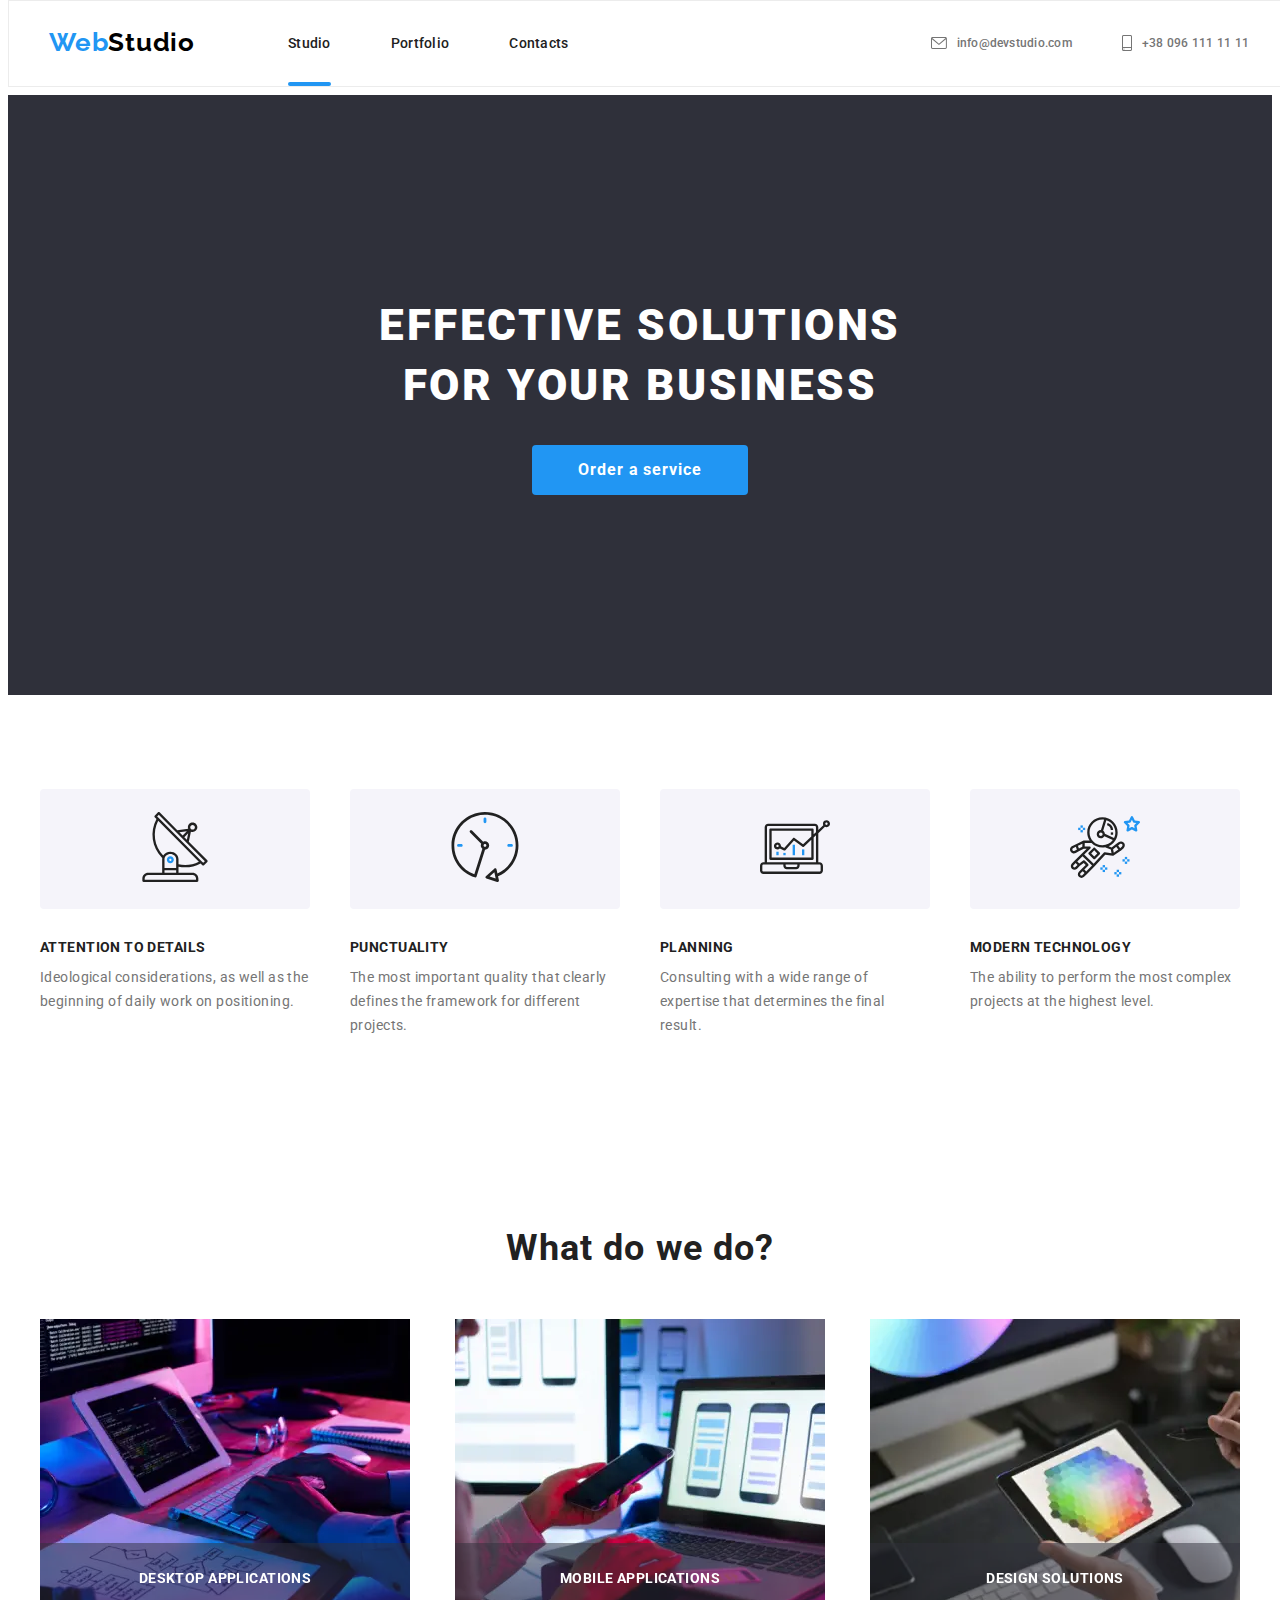
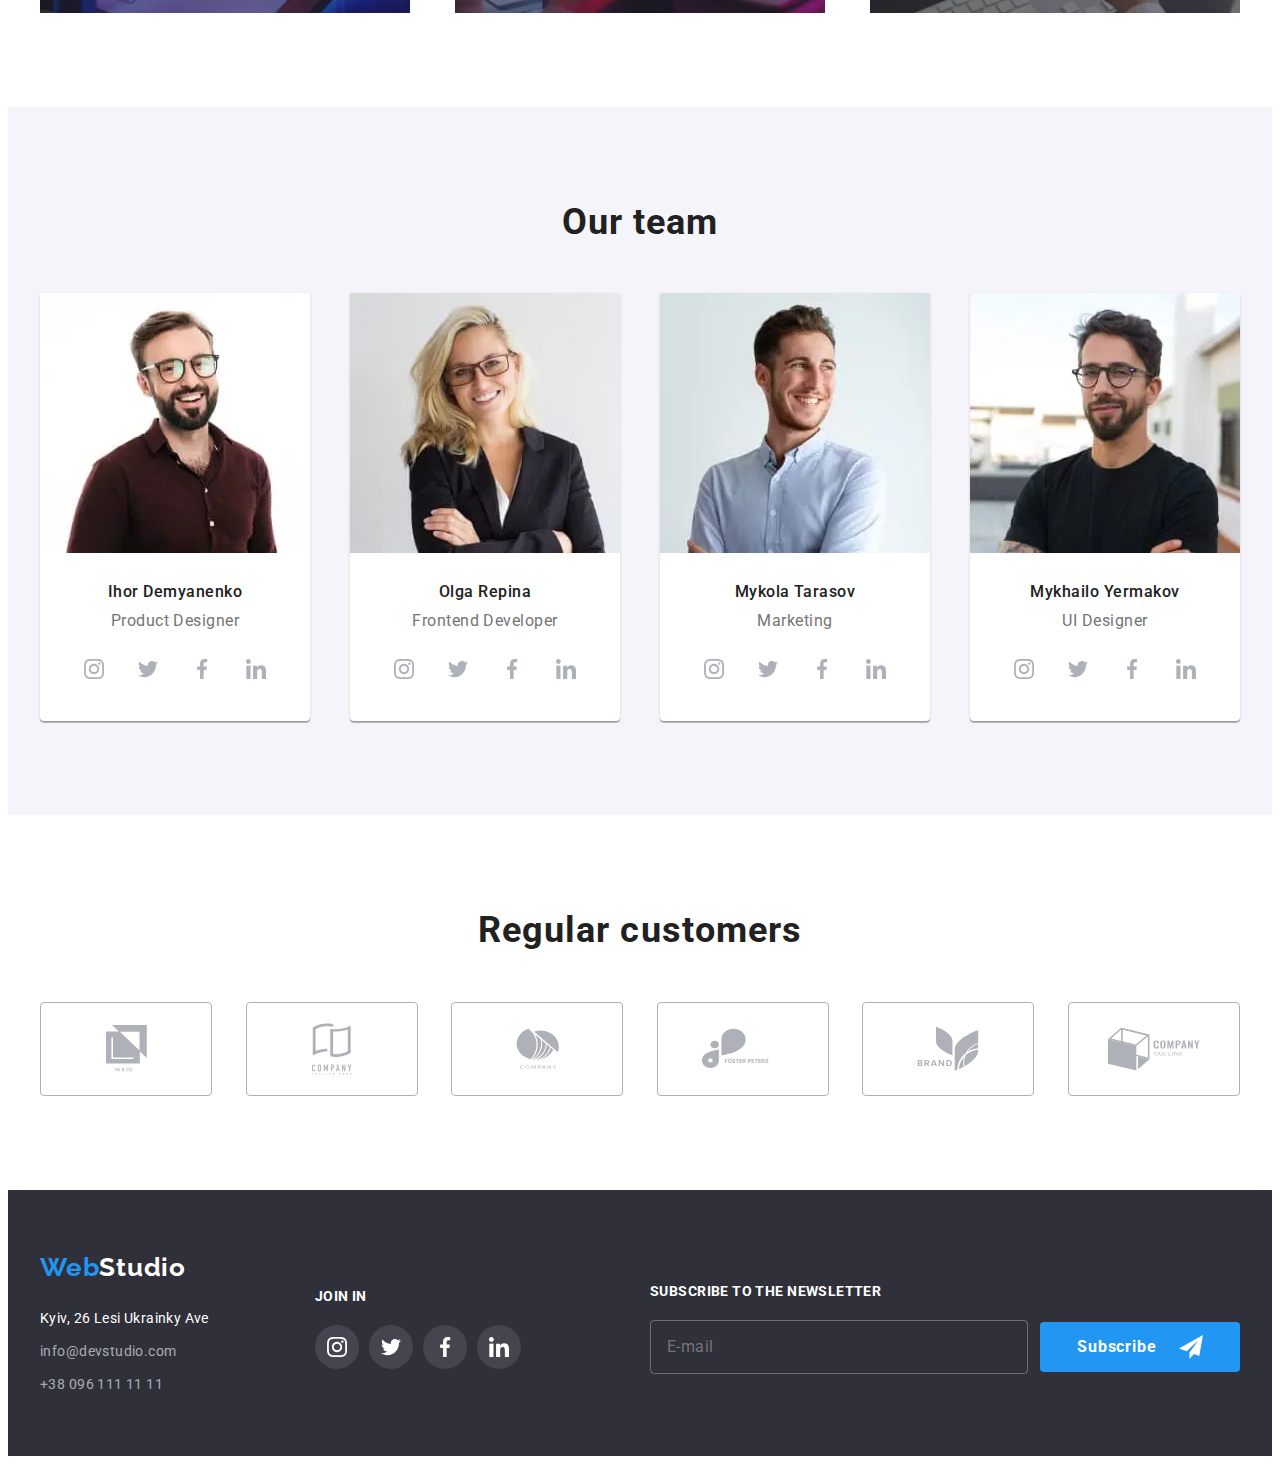
==== commit 212e4ed9: "work images done. portfolio images currently broken" ====
--- a/index.html
+++ b/index.html
@@ -146,9 +146,54 @@
             <div class="container">
                 <h2 class="work-title">What do we do?</h2>
                 <ul class="work-list">
-                    <li class="work-list-item"><div class="work-list-wrapper"><img src="img/img_1.jpg" alt="coding" class="work-list-img"><p class="work-list-text">DESKTOP APPLICATIONS</p></div></li>
-                    <li class="work-list-item"><div class="work-list-wrapper"><img src="img/img_3.png" alt="design" class="work-list-img"><p class="work-list-text">MOBILE APPLICATIONS</p></div></li>
-                    <li class="work-list-item"><div class="work-list-wrapper"><img src="img/img_2.png" alt="testing" class="work-list-img"><p class="work-list-text">DESIGN SOLUTIONS</p></div></li>
+                    <li class="work-list-item">
+                        <div class="work-list-wrapper">
+                            <picture>
+                                <source media="(min-width:1199px)"
+                                srcset="./img/work-1-desk-1x.webp 1x, ./img/work-1-desk-2x.webp 2x, ./img/work-1-desk-3x.webp 3x"
+                                type="image/webp"
+                                />
+                                <source media="(min-width:1199px)"
+                                srcset="./img/work-1-desk-1x.jpg 1x, ./img/work-1-desk-2x.jpg 2x, ./img/work-1-desk-3x.jpg 3x"
+                                type="image/jpeg"
+                                />
+                                <img src="./img/work-1-desk-1x.jpg" alt="Ihor" class="team-list-img"/>
+                            </picture>
+                            <p class="work-list-text">DESKTOP APPLICATIONS</p>
+                        </div>
+                    </li>
+                    <li class="work-list-item">
+                        <div class="work-list-wrapper">
+                            <picture>
+                                <source media="(min-width:1199px)"
+                                srcset="./img/work-2-desk-1x.webp 1x, ./img/work-2-desk-2x.webp 2x, ./img/work-2-desk-3x.webp 3x"
+                                type="image/webp"
+                                />
+                                <source media="(min-width:1199px)"
+                                srcset="./img/work-2-desk-1x.jpg 1x, ./img/work-2-desk-2x.jpg 2x, ./img/work-2-desk-3x.jpg 3x"
+                                type="image/jpeg"
+                                />
+                                <img src="./img/work-2-desk-1x.jpg" alt="Ihor" class="team-list-img"/>
+                            </picture>
+                            <p class="work-list-text">MOBILE APPLICATIONS</p>
+                        </div>
+                    </li>
+                    <li class="work-list-item">
+                        <div class="work-list-wrapper">
+                            <picture>
+                                <source media="(min-width:1199px)"
+                                srcset="./img/work-3-desk-1x.webp 1x, ./img/work-3-desk-2x.webp 2x, ./img/work-3-desk-3x.webp 3x"
+                                type="image/webp"
+                                />
+                                <source media="(min-width:1199px)"
+                                srcset="./img/work-3-desk-1x.jpg 1x, ./img/work-3-desk-2x.jpg 2x, ./img/work-3-desk-3x.jpg 3x"
+                                type="image/jpeg"
+                                />
+                                <img src="./img/work-3-desk-1x.jpg" alt="Ihor" class="team-list-img"/>
+                            </picture>
+                            <p class="work-list-text">DESIGN SOLUTIONS</p>
+                        </div>
+                    </li>
                 </ul>
             </div>
         </section>
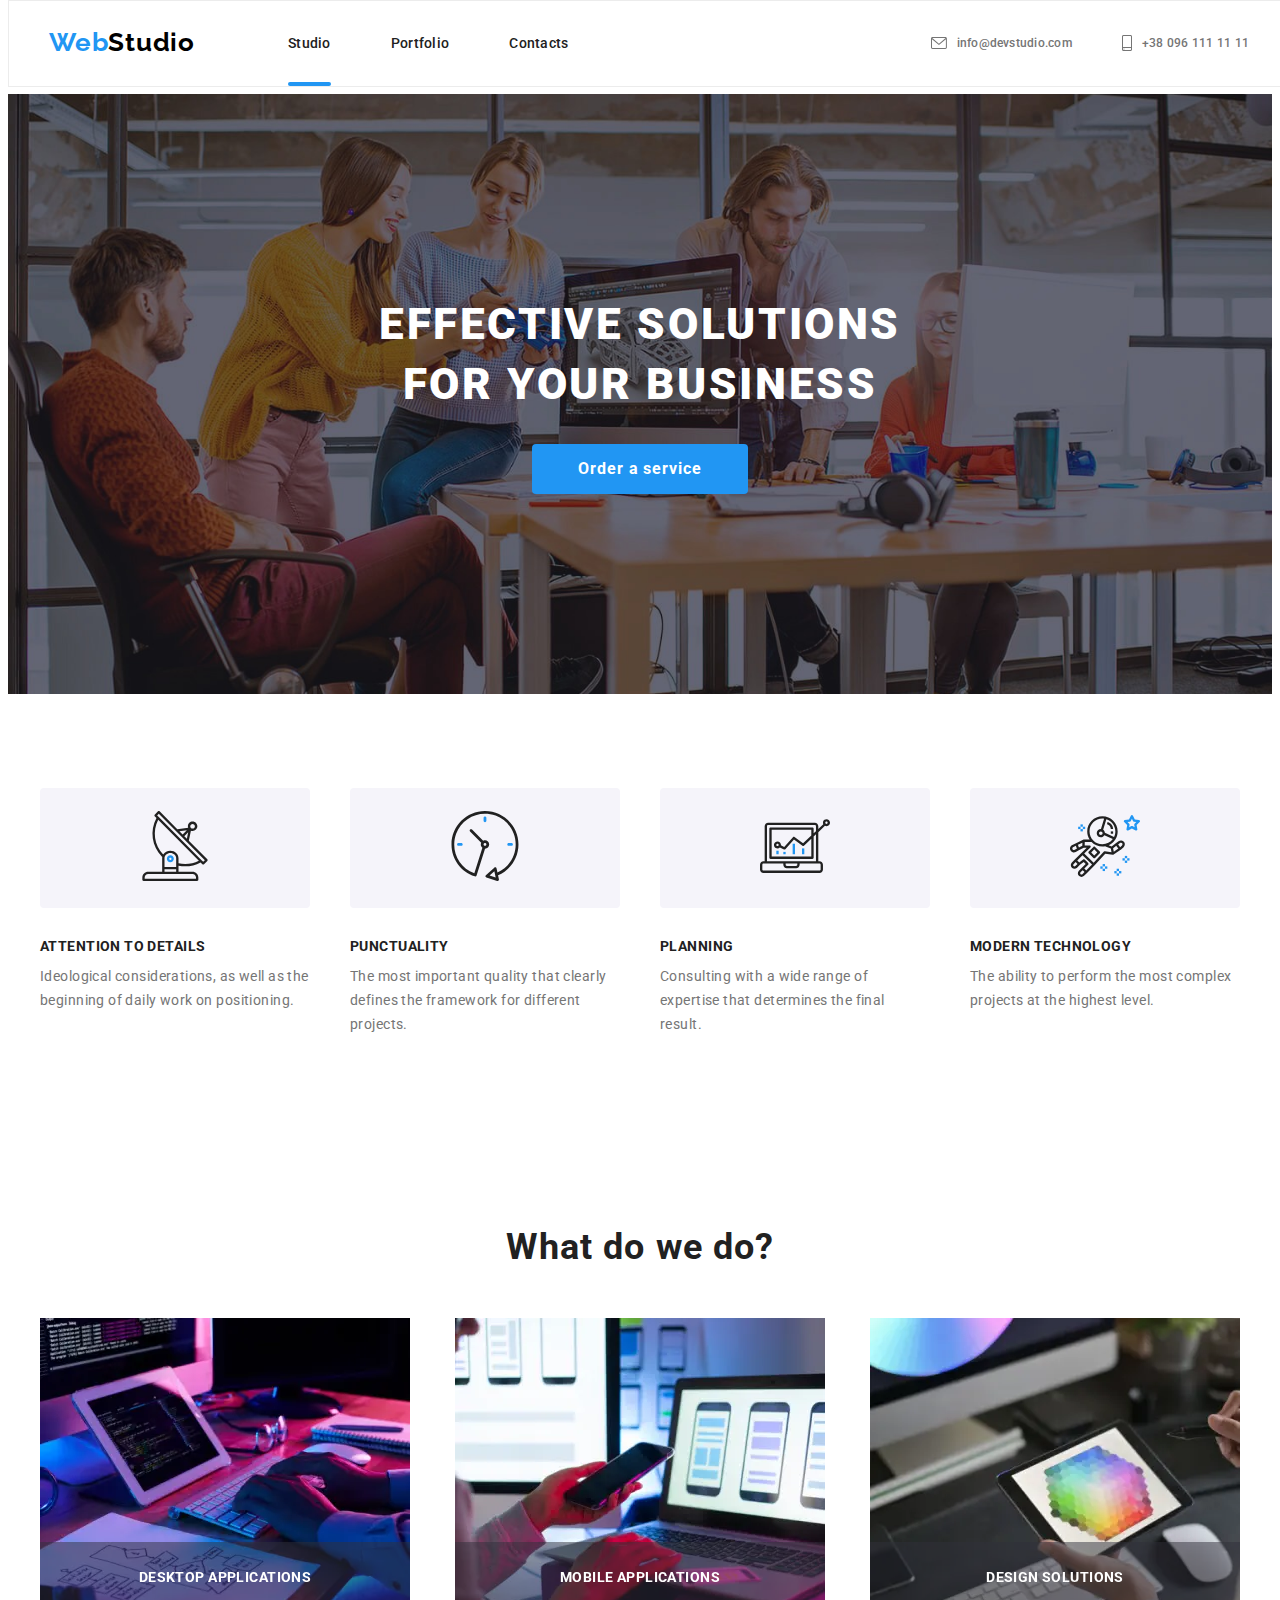
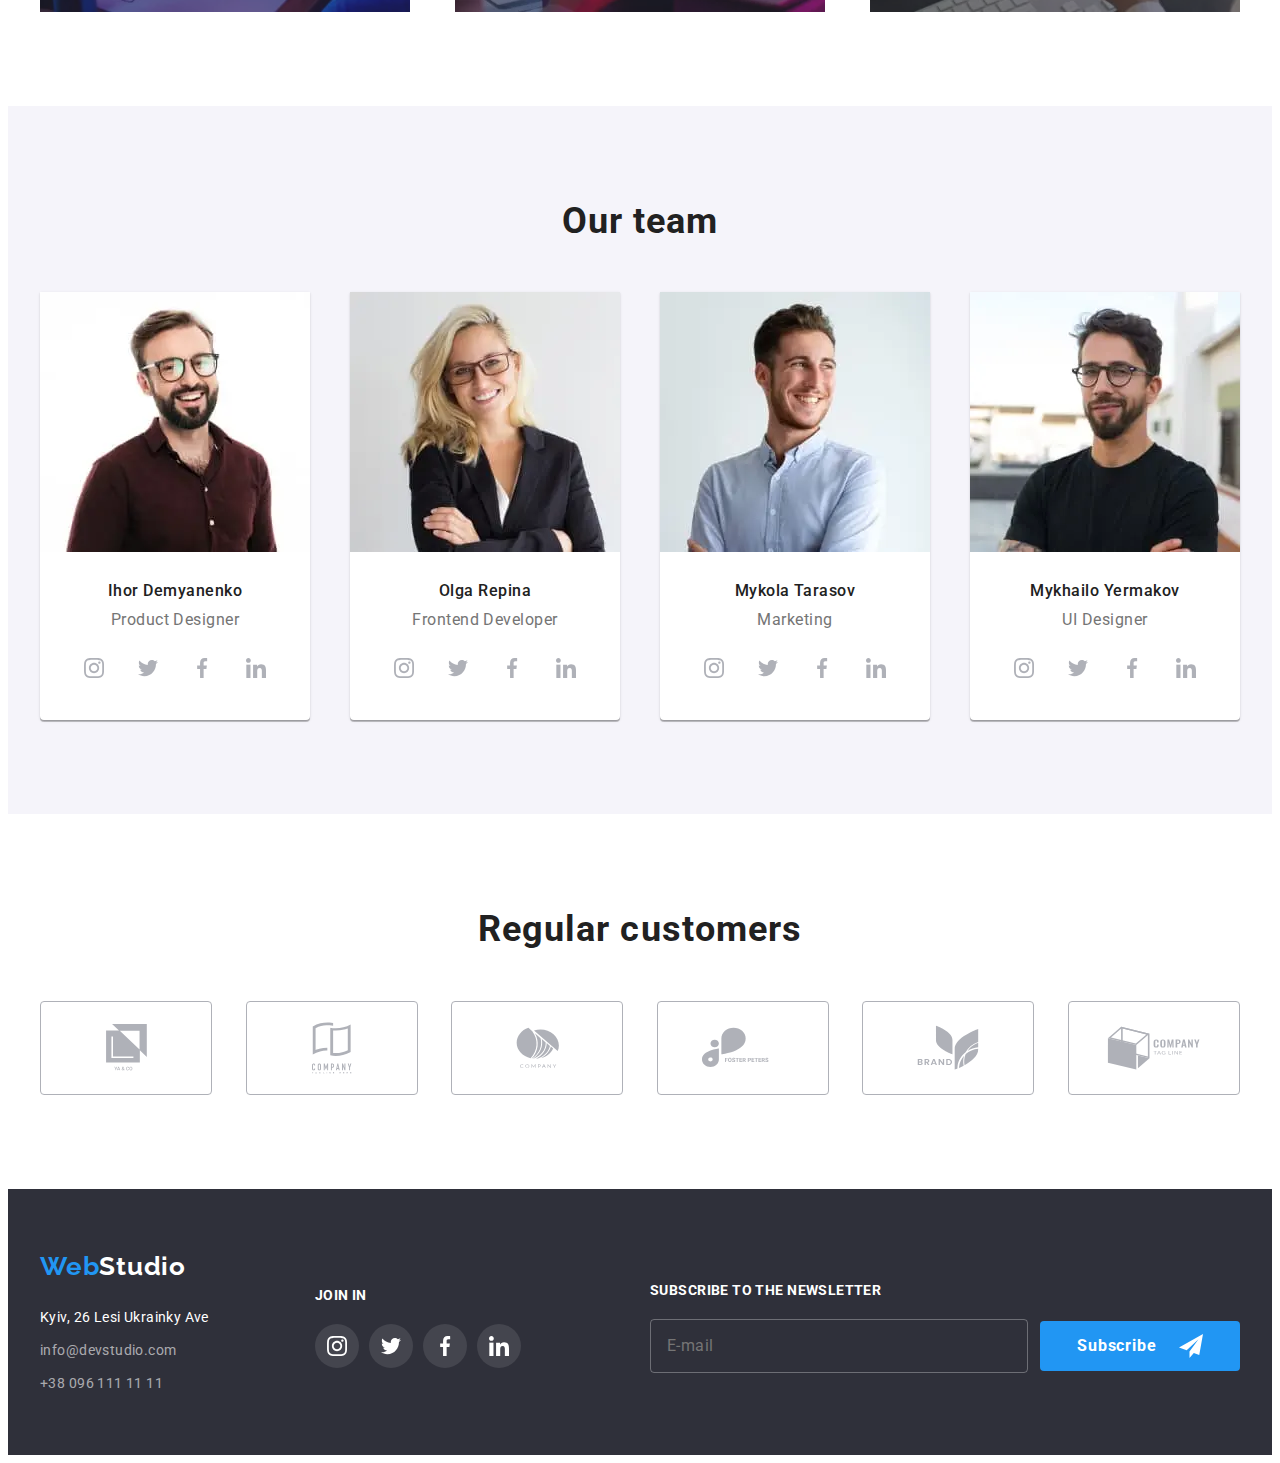
==== commit 2091bd5c: "hero bg done, minor fixes" ====
--- a/index.html
+++ b/index.html
@@ -38,10 +38,10 @@
                 <nav class="mobile-menu-nav">
                     <ul class="mobile-menu-nav-list">
                         <li class="mobile-menu-nav-list-item">
-                            <a class="mobile-menu-nav-list-link" href="">Studio</a>
+                            <a class="mobile-menu-nav-list-link" href="./index.html">Studio</a>
                         </li>
                         <li class="mobile-menu-nav-list-item">
-                            <a class="mobile-menu-nav-list-link" href="">Portfolio</a>
+                            <a class="mobile-menu-nav-list-link" href="./portfolio.html">Portfolio</a>
                         </li>
                         <li class="mobile-menu-nav-list-item">
                             <a class="mobile-menu-nav-list-link" href="">Contacts</a>
@@ -114,7 +114,7 @@
         <!-- hero -->
         <section class="hero">
             <div class="container">
-                <h1 class="hero-title">effective solutions <br> for your business</h1>
+                <h1 class="hero-title">effective solutions for your business</h1>
                 <button class="hero-btn" data-modal-open>Order a service</button>
             </div>
         </section>
--- a/css/main.min.css
+++ b/css/main.min.css
@@ -1 +1 @@
-body{font-family:Roboto}ul,ol{list-style:none;margin:0;padding:0}h1,h2,h3,h4,h5,h6,p{margin:0}a{text-decoration:none;color:inherit}address{font-style:normal}button{border:none}img{display:block}.container{padding-left:15px;padding-right:15px;margin:0 auto}@media screen and (min-width: 480px){.container{width:480px}}@media screen and (min-width: 767px){.container{width:768px}}@media screen and (min-width: 1199px){.container{width:1200px}}.backdrop{position:fixed;top:0;left:0;width:100%;height:100%;background-color:rgba(0,0,0,.5);opacity:1}.backdrop.is-hidden{opacity:0;pointer-events:none}.no-scroll{overflow:hidden}.modal{position:absolute;top:50%;left:50%;width:450px;height:609px;background-color:#fff;transform:translate(-50%, -50%);border:1px solid rgba(33,33,33,.1254901961);border-radius:4px;box-shadow:0px 2px 1px 0px rgba(0,0,0,.2);box-shadow:0px 1px 1px 0px rgba(0,0,0,.1411764706);box-shadow:0px 1px 3px 0px rgba(0,0,0,.1215686275)}.modal-btn-close{width:30px;height:30px;margin-top:8px;margin-left:490px;border-radius:50%;background-color:rgba(0,0,0,0);border:1px solid rgba(0,0,0,.062745098);cursor:pointer;display:flex;justify-content:center;align-items:center;gap:_;flex-wrap:_;flex-direction:_}.modal-btn-close:hover>svg{fill:#2196f3}.modal-title{font-family:inherit;font-size:20px;font-weight:700;line-height:23.44px;letter-spacing:.03em;text-align:center;margin-top:2px;margin-bottom:26px;max-width:370px;margin:0 auto}@media screen and (min-width: 1199px){.modal-title{margin-bottom:12px}}.modal-form{margin-left:40px;margin-right:40px;margin-bottom:20px}.modal-form-label{font-family:inherit;font-size:12px;font-weight:400;line-height:14.06px;letter-spacing:.01em;text-align:left;color:#757575}.modal-form-input-wrapper{width:100%;height:40px;margin-top:4px;border-radius:4px;border:1px solid rgba(33,33,33,.1254901961);padding-left:12px;display:flex;justify-content:_;align-items:center;gap:12px;flex-wrap:_;flex-direction:_}.modal-form-input-wrapper:has(.modal-form-input:focus){border:1px solid #2196f3}.modal-form-input{border:0;outline:0}.modal-form-input-svg:has(+.modal-form-input:focus){fill:#2196f3}.modal-form-textarea{width:100%;height:120px;margin-bottom:20px;margin-top:4px;border-radius:4px;border:1px solid rgba(33,33,33,.1254901961);resize:none;font-family:inherit;font-size:12px;font-weight:400;line-height:14.06px;letter-spacing:.01em;text-align:left;outline:0;padding-top:12px;padding-left:16px}.modal-form-textarea:focus{border:1px solid #2196f3}.modal-form-checkbox-text{display:inline;font-family:inherit;font-size:12px;font-weight:400;line-height:14.06px;letter-spacing:.03em;text-align:left;color:#757575;margin-right:100px}.modal-form-checkbox-text-link{text-decoration:underline;color:#2196f3}@media screen and (min-width: 1199px){.modal-form-checkbox-text{font-family:inherit;font-size:14px;font-weight:400;line-height:24px;letter-spacing:.03em}}.modal-btn-send{display:block;margin:0 auto;margin-top:6px;width:200px;height:50px;color:#fff;background-color:#2196f3;border-radius:4px;font-family:inherit;font-size:16px;font-weight:700;line-height:30px;letter-spacing:.06em;text-align:center;margin-bottom:40px;cursor:pointer}@media screen and (min-width: 1199px){.modal{width:528px;height:581px}}.mobile-menu{position:fixed;z-index:1;top:0;left:0;background-color:#fff;width:100vw;height:100vh;padding:48px 40px;transform:translateX(0);transition:500ms;display:flex;justify-content:space-between;align-items:_;gap:_;flex-wrap:_;flex-direction:column}.mobile-menu.is-hidden{opacity:0;pointer-events:none;visibility:hidden;transform:translateX(100%)}.mobile-menu-btn-close{background:rgba(0,0,0,0);position:absolute;top:10px;right:15px;width:40px;height:40px}.mobile-menu-btn-close use{fill:#212121}.mobile-menu-btn-close:hover use{fill:#2196f3}.mobile-menu-nav-list{margin-top:8px}.mobile-menu-nav-list-item:not(:last-child){margin-bottom:32px}.mobile-menu-nav-list-link{font-family:inherit;font-size:40px;font-weight:500;line-height:46.88px;letter-spacing:.02em;text-align:left;color:#212121}.mobile-menu-nav-list-link:hover{color:#2196f3}.mobile-menu-contact-list{margin-bottom:64px;text-align:left}.mobile-menu-contact-list-item{margin-bottom:32px}.mobile-menu-contact-list-item:first-child{font-family:inherit;font-size:34px;font-weight:500;line-height:39.84px;letter-spacing:.02em;color:#2196f3}.mobile-menu-contact-list-item:last-child{font-family:inherit;font-size:24px;font-weight:500;line-height:28.13px;letter-spacing:.02em;color:#757575}.mobile-menu-social-list{display:flex;justify-content:_;align-items:_;gap:10px;flex-wrap:_;flex-direction:_}.mobile-menu-social-list-item:not(:first-child){border-left:1px solid rgba(33,33,33,.1254901961);padding-left:10px}.mobile-menu-social-list-link{font-family:inherit;font-size:18px;font-weight:500;line-height:22px;letter-spacing:.02em;text-align:left;color:#2196f3}.header{background-color:#fff;width:100%;padding-top:16px;padding-bottom:16px;border:1px solid #ececec;position:fixed;top:0}.header-container{display:flex;justify-content:space-between;align-items:center;gap:_;flex-wrap:_;flex-direction:_}@media screen and (min-width: 1199px){.header-container{display:flex;justify-content:space-between;align-items:center;gap:93px;flex-wrap:_;flex-direction:_}}.header .nav-list{display:none}.header .nav-list-link{font-family:inherit;font-size:14px;font-weight:500;line-height:16.41px;letter-spacing:.02em;color:#212121}.header .nav-list-link:hover{color:#2196f3}.header .nav-list .current{position:relative}.header .nav-list .current::after{content:"";position:absolute;background-color:#2196f3;height:4px;border-radius:2px;width:100%;bottom:-35px;left:0}@media screen and (min-width: 767px){.header .nav-list{display:flex;justify-content:_;align-items:_;gap:60px;flex-wrap:_;flex-direction:_}}.header .contact-list{display:none}.header .contact-list-item{display:flex;justify-content:_;align-items:center;gap:10px;flex-wrap:_;flex-direction:_}.header .contact-list-item:hover .contact-list-icon{fill:#2196f3}.header .contact-list-item:hover .contact-list-link{color:#2196f3}.header .contact-list-link{font-family:inherit;font-size:14px;font-weight:500;line-height:16.41px;letter-spacing:.02em;text-align:left;color:#757575}@media screen and (min-width: 767px){.header .contact-list-link{font-family:inherit;font-size:12px;font-weight:500;line-height:14.06px;letter-spacing:.02em}}.header .contact-list-icon{fill:#757575}@media screen and (min-width: 767px){.header .contact-list{display:flex;justify-content:_;align-items:_;gap:10px;flex-wrap:_;flex-direction:column}}@media screen and (min-width: 1199px){.header .contact-list{display:flex;justify-content:_;align-items:_;gap:50px;flex-wrap:_;flex-direction:row;margin-left:auto}}.header .mobile-menu-btn-open{background:rgba(0,0,0,0)}.header .mobile-menu-btn-open .mobile-menu-svg{fill:#212121}@media screen and (min-width: 767px){.header .mobile-menu-btn-open{display:none}}@media screen and (min-width: 767px){.header{padding-top:26px;padding-bottom:26px}}@media screen and (min-width: 1199px){.header{padding-top:24px;padding-bottom:25px}}.company-logo{font-family:Raleway;font-size:24px;font-weight:700;line-height:28.18px;letter-spacing:.03em;text-align:left;color:#2196f3}.company-logo-header{color:#000}.company-logo-footer{color:#fff}@media screen and (min-width: 1199px){.company-logo{font-family:Raleway;font-size:26px;font-weight:700;line-height:35.96px;letter-spacing:.03em}}.hero{background-color:#2f303a;padding-top:118px;padding-bottom:118px}.hero-title{font-family:inherit;font-size:26px;font-weight:900;line-height:42px;letter-spacing:.06em;color:#fff;text-transform:uppercase;margin:0 auto;margin-bottom:30px;max-width:360px;text-align:center}@media screen and (min-width: 1199px){.hero-title{font-family:inherit;font-size:44px;font-weight:900;line-height:60px;letter-spacing:.06em;max-width:696px}}.hero-btn{display:block;font-family:inherit;font-size:16px;font-weight:700;line-height:30px;letter-spacing:.06em;background-color:#2196f3;color:#fff;width:200px;height:50px;margin:0 auto;border-radius:4px}@media screen and (min-width: 1199px){.hero-btn{width:216px}}@media screen and (min-width: 1199px){.hero{padding-top:200px;padding-bottom:200px}}.features{padding:60px 0px}.features-list{display:flex;justify-content:_;align-items:center;gap:30px;flex-wrap:_;flex-direction:column}.features-list-title{font-family:inherit;font-size:14px;font-weight:700;line-height:16.41px;letter-spacing:.03em;color:#212121;text-transform:capitalize;margin-bottom:10px;text-align:center;width:100%}@media screen and (min-width: 767px){.features-list-title{text-align:left}}.features-list-text{font-family:inherit;font-size:14px;font-weight:400;line-height:24px;letter-spacing:.03em;color:#757575}.features-list-item{width:450px;height:250px;display:flex;justify-content:_;align-items:center;gap:_;flex-wrap:_;flex-direction:column}.features-list-item::before{display:block;width:100%;height:120px;background-color:#f5f4fa;border-radius:4px;display:flex;justify-content:center;align-items:center;gap:_;flex-wrap:_;flex-direction:_}.features-list-item:nth-child(1)::before{content:url("/img/antenna.svg");margin-bottom:30px}.features-list-item:nth-child(2)::before{content:url("/img/clock.svg");margin-bottom:30px}.features-list-item:nth-child(3)::before{content:url("/img/diagram.svg");margin-bottom:30px}.features-list-item:nth-child(4)::before{content:url("/img/astronaut.svg");margin-bottom:30px}@media screen and (min-width: 767px){.features-list-item{width:354px}}@media screen and (min-width: 1199px){.features-list-item{width:270px}}@media screen and (min-width: 767px){.features-list{display:flex;justify-content:center;align-items:center;gap:30px;flex-wrap:wrap;flex-direction:row}}@media screen and (min-width: 1199px){.features-list{display:flex;justify-content:space-between;align-items:_;gap:0px;flex-wrap:_;flex-direction:row}}@media screen and (min-width: 1199px){.features{padding:94px 0px}}.work{display:none;padding-top:94px;padding-bottom:94px}.work-title{font-family:inherit;font-size:36px;font-weight:700;line-height:42.19px;letter-spacing:.03em;text-align:center;color:#212121;margin-bottom:50px}.work-list{display:flex;justify-content:space-between;align-items:_;gap:_;flex-wrap:_;flex-direction:_}.work-list-wrapper{position:relative}.work-list-text{position:absolute;margin:0;bottom:0;left:0;color:#fff;background-color:rgba(47,48,58,.5019607843);height:70px;width:100%;text-align:center;font-family:inherit;font-size:14px;font-weight:700;line-height:16.41px;letter-spacing:.03em;display:flex;justify-content:center;align-items:center;gap:_;flex-wrap:_;flex-direction:_}@media screen and (min-width: 1199px){.work{display:block}}.team{background-color:#f5f4fa;padding:60px 0px}.team-title{font-family:inherit;font-size:36px;font-weight:700;line-height:42.19px;letter-spacing:.03em;text-align:center;color:#212121;margin-bottom:30px}@media screen and (min-width: 1199px){.team-title{margin-bottom:50px}}.team-list{display:flex;justify-content:_;align-items:center;gap:30px;flex-wrap:nowrap;flex-direction:column}.team-list-item{background-color:#fff;width:450px;height:622px;text-align:center;border-radius:0px 0px 4px 4px;box-shadow:0px 2px 0px 0px rgba(0,0,0,.2),0px 1px 1px 0px rgba(0,0,0,.14),0px 1px 3px 0px rgba(0,0,0,.12)}@media screen and (min-width: 767px){.team-list-item{width:354px;height:536px}}@media screen and (min-width: 1199px){.team-list-item{width:270px;height:428px}}.team-list-title{font-family:inherit;font-size:16px;font-weight:500;line-height:18.75px;letter-spacing:.03em;text-align:center;color:#212121;margin-top:30px}.team-list-text{font-family:inherit;font-size:16px;font-weight:400px;line-height:18.75px;letter-spacing:.03em;text-align:center;color:#757575;margin-top:10px}.team-list-social-list{display:flex;justify-content:center;align-items:center;gap:10px;flex-wrap:_;flex-direction:_;margin-right:32px;margin-left:32px;margin-bottom:30px;margin-top:16px}.team-list-social-list-item{width:44px;height:44px;border-radius:50%;display:flex;justify-content:center;align-items:center;gap:_;flex-wrap:_;flex-direction:_}.team-list-social-list-item:hover{background-color:#2196f3;cursor:pointer}.team-list-social-list-item:hover .team-list-social-list-link>.team-list-social-list-svg{fill:#fff}.team-list-social-list-link{display:flex;justify-content:center;align-items:center;gap:_;flex-wrap:_;flex-direction:_}.team-list-social-list-svg{fill:#afb1b8}@media screen and (min-width: 767px){.team-list{display:flex;justify-content:_;align-items:_;gap:30px;flex-wrap:wrap;flex-direction:row}}@media screen and (min-width: 1199px){.team-list{display:flex;justify-content:space-between;align-items:_;gap:nowrap;flex-wrap:_;flex-direction:row}}@media screen and (min-width: 1199px){.team{padding:94px 0px}}.customers{padding:60px 0px}.customers-title{font-family:inherit;font-size:700;font-weight:28px;line-height:32.81px;letter-spacing:.03em;color:#212121;text-align:center;margin-bottom:30px}@media screen and (min-width: 1199px){.customers-title{margin-bottom:50px;font-family:inherit;font-size:36px;font-weight:700;line-height:42.19px;letter-spacing:.03em}}.customers-list{display:flex;justify-content:center;align-items:_;gap:30px;flex-wrap:wrap;flex-direction:_}.customers-list-item{width:210px;height:92px;border:1px solid #afb1b8;border-radius:4px;display:flex;justify-content:center;align-items:center;gap:_;flex-wrap:_;flex-direction:_}.customers-list-item:hover{border:1px solid #2196f3}.customers-list-item:hover .customers-list-use{fill:#2196f3;transition:500ms}.customers-list-item .customers-list-use{fill:#afb1b8}@media screen and (min-width: 767px){.customers-list-item{width:226px}}@media screen and (min-width: 1199px){.customers-list-item{width:170px}}@media screen and (min-width: 1199px){.customers-list{display:flex;justify-content:space-between;align-items:_;gap:0px;flex-wrap:nowrap;flex-direction:_}}@media screen and (min-width: 1199px){.customers{padding:94px 0px}}.footer{background-color:#2f303a;padding-top:60px;padding-bottom:60px}.footer-container{display:flex;justify-content:_;align-items:center;gap:_;flex-wrap:_;flex-direction:column}@media screen and (min-width: 767px){.footer-container{display:flex;justify-content:center;align-items:_;gap:_;flex-wrap:wrap;flex-direction:row;row-gap:60px;column-gap:165px}}@media screen and (min-width: 1199px){.footer-container{display:flex;justify-content:space-between;align-items:center;gap:0px;flex-wrap:nowrap;flex-direction:row}}.footer .company-logo{display:block;text-align:center}@media screen and (min-width: 1199px){.footer .company-logo{display:inline}}.footer .address{margin-top:20px;text-align:center;margin-bottom:60px}.footer .address-list-item{margin-top:9px}.footer .address-list-address{font-family:inherit;font-size:14px;font-weight:400;line-height:24px;letter-spacing:.03em;color:#fff}.footer .address-list-link{font-family:inherit;font-size:14px;font-weight:400;line-height:24px;letter-spacing:.03em;color:rgba(255,255,255,.6)}@media screen and (min-width: 767px){.footer .address{margin-bottom:0px}}@media screen and (min-width: 1199px){.footer .address{text-align:left}}.footer-social-wrapper{margin-top:12px;margin-bottom:60px}@media screen and (min-width: 767px){.footer-social-wrapper{margin-bottom:0px}}@media screen and (min-width: 1199px){.footer-social-wrapper{margin-left:70px}}.footer-join{font-family:inherit;font-size:14px;font-weight:700;line-height:16.41px;letter-spacing:.03em;text-align:center;color:#fff}.footer-join-social-list{display:flex;justify-content:center;align-items:center;gap:10px;flex-wrap:_;flex-direction:_;margin-top:20px}.footer-join-social-list-item{width:44px;height:44px;border-radius:50%;display:flex;justify-content:center;align-items:center;gap:_;flex-wrap:_;flex-direction:_;background-color:rgba(255,255,255,.1019607843)}.footer-join-social-list-item:hover{background-color:#2196f3;cursor:pointer}.footer-join-social-list-link{display:flex;justify-content:center;align-items:center;gap:_;flex-wrap:_;flex-direction:_}.footer-join-social-list-svg{fill:#fff}@media screen and (min-width: 1199px){.footer-join{text-align:left}}.footer-form{display:flex;justify-content:_;align-items:center;gap:20px;flex-wrap:_;flex-direction:column}.footer-form-wrapper{margin-top:12px}@media screen and (min-width: 1199px){.footer-form-wrapper{margin-left:93px}}.footer-form-title{font-family:inherit;font-size:14px;font-weight:700;line-height:16.41px;letter-spacing:.03em;text-align:center;color:#fff;margin-bottom:20px}@media screen and (min-width: 1199px){.footer-form-title{text-align:left}}.footer-form-input{width:450px;height:50px;border-radius:4px;background-color:rgba(0,0,0,0);border:1px solid rgba(255,255,255,.3019607843);font-family:inherit;font-size:16px;font-weight:400;line-height:20px;letter-spacing:.03em;text-align:left;color:rgba(255,255,255,.6);padding-left:16px;outline:none}@media screen and (min-width: 1199px){.footer-form-input{width:358px}}.footer-form-btn{font-family:inherit;font-size:16px;font-weight:700;line-height:30px;letter-spacing:.06em;text-align:center;color:#fff;background-color:#2196f3;width:200px;height:50px;display:flex;justify-content:center;align-items:center;gap:22px;flex-wrap:_;flex-direction:_;cursor:pointer;border-radius:4px}.footer-form-svg{fill:#fff}@media screen and (min-width: 1199px){.footer-form{display:flex;justify-content:_;align-items:center;gap:12px;flex-wrap:_;flex-direction:row}}.portfolio{padding-top:94px;padding-bottom:94px}.portfolio-container{display:flex;justify-content:_;align-items:center;gap:_;flex-wrap:_;flex-direction:column;padding-bottom:94px}.portfolio-container .filter-list{margin-bottom:50px;display:flex;justify-content:space-between;align-items:_;gap:8px;flex-wrap:_;flex-direction:_}.portfolio-container .filter-list-btn{font-family:inherit;font-size:16px;font-weight:500;line-height:26px;letter-spacing:.03em;color:#212121;background-color:#f5f4fa;padding:6px 25px;border-radius:4px;cursor:pointer;transition-property:background-color color;transition-duration:.4s}.portfolio-container .filter-list-btn:hover{color:#fff;background-color:#2196f3}.portfolio-container .product-list{display:flex;justify-content:_;align-items:_;gap:30px;flex-wrap:wrap;flex-direction:_}.portfolio-container .product-list-item{border:1px solid #eee;width:370px;height:404px}.portfolio-container .product-list-item:hover{box-shadow:1px 4px 6px 0px rgba(0,0,0,.1607843137);box-shadow:0px 4px 4px 0px rgba(0,0,0,.0588235294);box-shadow:0px 1px 1px 0px rgba(0,0,0,.1215686275)}.portfolio-container .product-list-link:hover{cursor:pointer}.portfolio-container .product-list-link:hover .product-list-overlay-text{transform:translate(0, 0)}.portfolio-container .product-list-overlay-wrap{position:relative;overflow:hidden}.portfolio-container .product-list-overlay-text{color:#fff;background-color:rgba(33,150,243,.8980392157);padding:63px 24px;position:absolute;top:0;left:0;font-family:inherit;font-size:18px;font-weight:400;line-height:28px;letter-spacing:.03em;text-align:left;transform:translate(0, 100%);transition:1s}.portfolio-container .product-list-img{width:370px;height:294px;display:block}.portfolio-container .product-list-title{font-family:Roboto;font-size:18px;font-weight:700;line-height:36px;letter-spacing:.06em;color:#212121;margin-bottom:4px}.portfolio-container .product-list-type{font-family:Roboto;font-size:16px;font-weight:400;line-height:30px;letter-spacing:.03em;text-align:left;color:#757575}.portfolio-container .product-list-text-wrap{padding:20px 24px 22px 24px}/*# sourceMappingURL=main.min.css.map */+body{font-family:Roboto}ul,ol{list-style:none;margin:0;padding:0}h1,h2,h3,h4,h5,h6,p{margin:0}a{text-decoration:none;color:inherit}address{font-style:normal}button{border:none}img{display:block}.container{padding-left:15px;padding-right:15px;margin:0 auto}@media screen and (min-width: 480px){.container{width:480px}}@media screen and (min-width: 767px){.container{width:768px}}@media screen and (min-width: 1199px){.container{width:1200px}}.backdrop{position:fixed;top:0;left:0;width:100%;height:100%;background-color:rgba(0,0,0,.5);opacity:1}.backdrop.is-hidden{opacity:0;pointer-events:none}.no-scroll{overflow:hidden}.modal{position:absolute;top:50%;left:50%;width:450px;height:609px;background-color:#fff;transform:translate(-50%, -50%);border:1px solid rgba(33,33,33,.1254901961);border-radius:4px;box-shadow:0px 2px 1px 0px rgba(0,0,0,.2);box-shadow:0px 1px 1px 0px rgba(0,0,0,.1411764706);box-shadow:0px 1px 3px 0px rgba(0,0,0,.1215686275)}.modal-btn-close{width:30px;height:30px;margin-top:8px;margin-left:490px;border-radius:50%;background-color:rgba(0,0,0,0);border:1px solid rgba(0,0,0,.062745098);cursor:pointer;display:flex;justify-content:center;align-items:center;gap:_;flex-wrap:_;flex-direction:_}.modal-btn-close:hover>svg{fill:#2196f3}.modal-title{font-family:inherit;font-size:20px;font-weight:700;line-height:23.44px;letter-spacing:.03em;text-align:center;margin-top:2px;margin-bottom:26px;max-width:370px;margin:0 auto}@media screen and (min-width: 1199px){.modal-title{margin-bottom:12px}}.modal-form{margin-left:40px;margin-right:40px;margin-bottom:20px}.modal-form-label{font-family:inherit;font-size:12px;font-weight:400;line-height:14.06px;letter-spacing:.01em;text-align:left;color:#757575}.modal-form-input-wrapper{width:100%;height:40px;margin-top:4px;border-radius:4px;border:1px solid rgba(33,33,33,.1254901961);padding-left:12px;display:flex;justify-content:_;align-items:center;gap:12px;flex-wrap:_;flex-direction:_}.modal-form-input-wrapper:has(.modal-form-input:focus){border:1px solid #2196f3}.modal-form-input{border:0;outline:0}.modal-form-input-svg:has(+.modal-form-input:focus){fill:#2196f3}.modal-form-textarea{width:100%;height:120px;margin-bottom:20px;margin-top:4px;border-radius:4px;border:1px solid rgba(33,33,33,.1254901961);resize:none;font-family:inherit;font-size:12px;font-weight:400;line-height:14.06px;letter-spacing:.01em;text-align:left;outline:0;padding-top:12px;padding-left:16px}.modal-form-textarea:focus{border:1px solid #2196f3}.modal-form-checkbox-text{display:inline;font-family:inherit;font-size:12px;font-weight:400;line-height:14.06px;letter-spacing:.03em;text-align:left;color:#757575;margin-right:100px}.modal-form-checkbox-text-link{text-decoration:underline;color:#2196f3}@media screen and (min-width: 1199px){.modal-form-checkbox-text{font-family:inherit;font-size:14px;font-weight:400;line-height:24px;letter-spacing:.03em}}.modal-btn-send{display:block;margin:0 auto;margin-top:6px;width:200px;height:50px;color:#fff;background-color:#2196f3;border-radius:4px;font-family:inherit;font-size:16px;font-weight:700;line-height:30px;letter-spacing:.06em;text-align:center;margin-bottom:40px;cursor:pointer}@media screen and (min-width: 1199px){.modal{width:528px;height:581px}}.mobile-menu{position:fixed;z-index:1;top:0;left:0;background-color:#fff;width:100vw;height:100vh;padding:48px 40px;transform:translateX(0);transition:500ms;display:flex;justify-content:space-between;align-items:_;gap:_;flex-wrap:_;flex-direction:column}.mobile-menu.is-hidden{opacity:0;pointer-events:none;visibility:hidden;transform:translateX(100%)}.mobile-menu-btn-close{background:rgba(0,0,0,0);position:absolute;top:10px;right:15px;width:40px;height:40px}.mobile-menu-btn-close use{fill:#212121}.mobile-menu-btn-close:hover use{fill:#2196f3}.mobile-menu-nav-list{margin-top:8px}.mobile-menu-nav-list-item:not(:last-child){margin-bottom:32px}.mobile-menu-nav-list-link{font-family:inherit;font-size:40px;font-weight:500;line-height:46.88px;letter-spacing:.02em;text-align:left;color:#212121}.mobile-menu-nav-list-link:hover{color:#2196f3}.mobile-menu-contact-list{margin-bottom:64px;text-align:left}.mobile-menu-contact-list-item{margin-bottom:32px}.mobile-menu-contact-list-item:first-child{font-family:inherit;font-size:34px;font-weight:500;line-height:39.84px;letter-spacing:.02em;color:#2196f3}.mobile-menu-contact-list-item:last-child{font-family:inherit;font-size:24px;font-weight:500;line-height:28.13px;letter-spacing:.02em;color:#757575}.mobile-menu-social-list{display:flex;justify-content:_;align-items:_;gap:10px;flex-wrap:_;flex-direction:_}.mobile-menu-social-list-item:not(:first-child){border-left:1px solid rgba(33,33,33,.1254901961);padding-left:10px}.mobile-menu-social-list-link{font-family:inherit;font-size:18px;font-weight:500;line-height:22px;letter-spacing:.02em;text-align:left;color:#2196f3}.header{background-color:#fff;width:100%;padding-top:16px;padding-bottom:16px;border:1px solid #ececec;position:fixed;top:0;z-index:1}.header-container{display:flex;justify-content:space-between;align-items:center;gap:_;flex-wrap:_;flex-direction:_}@media screen and (min-width: 1199px){.header-container{display:flex;justify-content:space-between;align-items:center;gap:93px;flex-wrap:_;flex-direction:_}}.header .nav-list{display:none}.header .nav-list-link{font-family:inherit;font-size:14px;font-weight:500;line-height:16.41px;letter-spacing:.02em;color:#212121}.header .nav-list-link:hover{color:#2196f3}.header .nav-list .current{position:relative}.header .nav-list .current::after{content:"";position:absolute;background-color:#2196f3;height:4px;border-radius:2px;width:100%;bottom:-38px;left:0}@media screen and (min-width: 1199px){.header .nav-list .current::after{bottom:-35px}}@media screen and (min-width: 767px){.header .nav-list{display:flex;justify-content:_;align-items:_;gap:60px;flex-wrap:_;flex-direction:_}}.header .contact-list{display:none}.header .contact-list-item{display:flex;justify-content:_;align-items:center;gap:10px;flex-wrap:_;flex-direction:_}.header .contact-list-item:hover .contact-list-icon{fill:#2196f3}.header .contact-list-item:hover .contact-list-link{color:#2196f3}.header .contact-list-link{font-family:inherit;font-size:14px;font-weight:500;line-height:16.41px;letter-spacing:.02em;text-align:left;color:#757575}@media screen and (min-width: 767px){.header .contact-list-link{font-family:inherit;font-size:12px;font-weight:500;line-height:14.06px;letter-spacing:.02em}}.header .contact-list-icon{fill:#757575}@media screen and (min-width: 767px){.header .contact-list{display:flex;justify-content:_;align-items:_;gap:10px;flex-wrap:_;flex-direction:column}}@media screen and (min-width: 1199px){.header .contact-list{display:flex;justify-content:_;align-items:_;gap:50px;flex-wrap:_;flex-direction:row;margin-left:auto}}.header .mobile-menu-btn-open{background:rgba(0,0,0,0)}.header .mobile-menu-btn-open .mobile-menu-svg{fill:#212121}@media screen and (min-width: 767px){.header .mobile-menu-btn-open{display:none}}@media screen and (min-width: 767px){.header{padding-top:26px;padding-bottom:26px}}@media screen and (min-width: 1199px){.header{padding-top:24px;padding-bottom:25px}}.company-logo{font-family:Raleway;font-size:24px;font-weight:700;line-height:28.18px;letter-spacing:.03em;text-align:left;color:#2196f3}.company-logo-header{color:#000}.company-logo-footer{color:#fff}@media screen and (min-width: 1199px){.company-logo{font-family:Raleway;font-size:26px;font-weight:700;line-height:35.96px;letter-spacing:.03em}}.hero{background-image:url("/img/hero-bg.jpg");background-position:center center;background-size:cover;background-repeat:no-repeat;padding-top:118px;padding-bottom:118px}.hero-title{font-family:inherit;font-size:26px;font-weight:900;line-height:42px;letter-spacing:.06em;color:#fff;text-transform:uppercase;margin:0 auto;margin-bottom:30px;max-width:360px;text-align:center}@media screen and (min-width: 1199px){.hero-title{font-family:inherit;font-size:44px;font-weight:900;line-height:60px;letter-spacing:.06em;max-width:625px}}.hero-btn{display:block;font-family:inherit;font-size:16px;font-weight:700;line-height:30px;letter-spacing:.06em;background-color:#2196f3;color:#fff;width:200px;height:50px;margin:0 auto;border-radius:4px}@media screen and (min-width: 1199px){.hero-btn{width:216px}}@media screen and (min-width: 1199px){.hero{padding-top:200px;padding-bottom:200px}}.features{padding:60px 0px}.features-list{display:flex;justify-content:_;align-items:center;gap:30px;flex-wrap:_;flex-direction:column}.features-list-title{font-family:inherit;font-size:14px;font-weight:700;line-height:16.41px;letter-spacing:.03em;color:#212121;text-transform:capitalize;margin-bottom:10px;text-align:center;width:100%}@media screen and (min-width: 767px){.features-list-title{text-align:left}}.features-list-text{font-family:inherit;font-size:14px;font-weight:400;line-height:24px;letter-spacing:.03em;color:#757575}.features-list-item{width:450px;height:250px;display:flex;justify-content:_;align-items:center;gap:_;flex-wrap:_;flex-direction:column}.features-list-item::before{display:block;width:100%;height:120px;background-color:#f5f4fa;border-radius:4px;display:flex;justify-content:center;align-items:center;gap:_;flex-wrap:_;flex-direction:_}.features-list-item:nth-child(1)::before{content:url("../img/antenna.svg");margin-bottom:30px}.features-list-item:nth-child(2)::before{content:url("../img/clock.svg");margin-bottom:30px}.features-list-item:nth-child(3)::before{content:url("../img/diagram.svg");margin-bottom:30px}.features-list-item:nth-child(4)::before{content:url("../img/astronaut.svg");margin-bottom:30px}@media screen and (min-width: 767px){.features-list-item{width:354px}}@media screen and (min-width: 1199px){.features-list-item{width:270px}}@media screen and (min-width: 767px){.features-list{display:flex;justify-content:center;align-items:center;gap:30px;flex-wrap:wrap;flex-direction:row}}@media screen and (min-width: 1199px){.features-list{display:flex;justify-content:space-between;align-items:_;gap:0px;flex-wrap:_;flex-direction:row}}@media screen and (min-width: 1199px){.features{padding:94px 0px}}.work{display:none;padding-top:94px;padding-bottom:94px}.work-title{font-family:inherit;font-size:36px;font-weight:700;line-height:42.19px;letter-spacing:.03em;text-align:center;color:#212121;margin-bottom:50px}.work-list{display:flex;justify-content:space-between;align-items:_;gap:_;flex-wrap:_;flex-direction:_}.work-list-wrapper{position:relative}.work-list-text{position:absolute;margin:0;bottom:0;left:0;color:#fff;background-color:rgba(47,48,58,.5019607843);height:70px;width:100%;text-align:center;font-family:inherit;font-size:14px;font-weight:700;line-height:16.41px;letter-spacing:.03em;display:flex;justify-content:center;align-items:center;gap:_;flex-wrap:_;flex-direction:_}@media screen and (min-width: 1199px){.work{display:block}}.team{background-color:#f5f4fa;padding:60px 0px}.team-title{font-family:inherit;font-size:36px;font-weight:700;line-height:42.19px;letter-spacing:.03em;text-align:center;color:#212121;margin-bottom:30px}@media screen and (min-width: 1199px){.team-title{margin-bottom:50px}}.team-list{display:flex;justify-content:_;align-items:center;gap:30px;flex-wrap:nowrap;flex-direction:column}.team-list-item{background-color:#fff;width:450px;height:622px;text-align:center;border-radius:0px 0px 4px 4px;box-shadow:0px 2px 0px 0px rgba(0,0,0,.2),0px 1px 1px 0px rgba(0,0,0,.14),0px 1px 3px 0px rgba(0,0,0,.12)}@media screen and (min-width: 767px){.team-list-item{width:354px;height:536px}}@media screen and (min-width: 1199px){.team-list-item{width:270px;height:428px}}.team-list-title{font-family:inherit;font-size:16px;font-weight:500;line-height:18.75px;letter-spacing:.03em;text-align:center;color:#212121;margin-top:30px}.team-list-text{font-family:inherit;font-size:16px;font-weight:400px;line-height:18.75px;letter-spacing:.03em;text-align:center;color:#757575;margin-top:10px}.team-list-social-list{display:flex;justify-content:center;align-items:center;gap:10px;flex-wrap:_;flex-direction:_;margin-right:32px;margin-left:32px;margin-bottom:30px;margin-top:16px}.team-list-social-list-item{width:44px;height:44px;border-radius:50%;display:flex;justify-content:center;align-items:center;gap:_;flex-wrap:_;flex-direction:_}.team-list-social-list-item:hover{background-color:#2196f3;cursor:pointer}.team-list-social-list-item:hover .team-list-social-list-link>.team-list-social-list-svg{fill:#fff}.team-list-social-list-link{display:flex;justify-content:center;align-items:center;gap:_;flex-wrap:_;flex-direction:_}.team-list-social-list-svg{fill:#afb1b8}@media screen and (min-width: 767px){.team-list{display:flex;justify-content:_;align-items:_;gap:30px;flex-wrap:wrap;flex-direction:row}}@media screen and (min-width: 1199px){.team-list{display:flex;justify-content:space-between;align-items:_;gap:nowrap;flex-wrap:_;flex-direction:row}}@media screen and (min-width: 1199px){.team{padding:94px 0px}}.customers{padding:60px 0px}.customers-title{font-family:inherit;font-size:700;font-weight:28px;line-height:32.81px;letter-spacing:.03em;color:#212121;text-align:center;margin-bottom:30px}@media screen and (min-width: 1199px){.customers-title{margin-bottom:50px;font-family:inherit;font-size:36px;font-weight:700;line-height:42.19px;letter-spacing:.03em}}.customers-list{display:flex;justify-content:center;align-items:_;gap:30px;flex-wrap:wrap;flex-direction:_}.customers-list-item{width:210px;height:92px;border:1px solid #afb1b8;border-radius:4px;display:flex;justify-content:center;align-items:center;gap:_;flex-wrap:_;flex-direction:_}.customers-list-item:hover{border:1px solid #2196f3}.customers-list-item:hover .customers-list-use{fill:#2196f3;transition:500ms}.customers-list-item .customers-list-use{fill:#afb1b8}@media screen and (min-width: 767px){.customers-list-item{width:226px}}@media screen and (min-width: 1199px){.customers-list-item{width:170px}}@media screen and (min-width: 1199px){.customers-list{display:flex;justify-content:space-between;align-items:_;gap:0px;flex-wrap:nowrap;flex-direction:_}}@media screen and (min-width: 1199px){.customers{padding:94px 0px}}.footer{background-color:#2f303a;padding-top:60px;padding-bottom:60px}.footer-container{display:flex;justify-content:_;align-items:center;gap:_;flex-wrap:_;flex-direction:column}@media screen and (min-width: 767px){.footer-container{display:flex;justify-content:center;align-items:_;gap:_;flex-wrap:wrap;flex-direction:row;row-gap:60px;column-gap:165px}}@media screen and (min-width: 1199px){.footer-container{display:flex;justify-content:space-between;align-items:center;gap:0px;flex-wrap:nowrap;flex-direction:row}}.footer .company-logo{display:block;text-align:center}@media screen and (min-width: 1199px){.footer .company-logo{display:inline}}.footer .address{margin-top:20px;text-align:center;margin-bottom:60px}.footer .address-list-item{margin-top:9px}.footer .address-list-address{font-family:inherit;font-size:14px;font-weight:400;line-height:24px;letter-spacing:.03em;color:#fff}.footer .address-list-link{font-family:inherit;font-size:14px;font-weight:400;line-height:24px;letter-spacing:.03em;color:rgba(255,255,255,.6)}@media screen and (min-width: 767px){.footer .address{margin-bottom:0px}}@media screen and (min-width: 1199px){.footer .address{text-align:left}}.footer-social-wrapper{margin-top:12px;margin-bottom:60px}@media screen and (min-width: 767px){.footer-social-wrapper{margin-bottom:0px}}@media screen and (min-width: 1199px){.footer-social-wrapper{margin-left:70px}}.footer-join{font-family:inherit;font-size:14px;font-weight:700;line-height:16.41px;letter-spacing:.03em;text-align:center;color:#fff}.footer-join-social-list{display:flex;justify-content:center;align-items:center;gap:10px;flex-wrap:_;flex-direction:_;margin-top:20px}.footer-join-social-list-item{width:44px;height:44px;border-radius:50%;display:flex;justify-content:center;align-items:center;gap:_;flex-wrap:_;flex-direction:_;background-color:rgba(255,255,255,.1019607843)}.footer-join-social-list-item:hover{background-color:#2196f3;cursor:pointer}.footer-join-social-list-link{display:flex;justify-content:center;align-items:center;gap:_;flex-wrap:_;flex-direction:_}.footer-join-social-list-svg{fill:#fff}@media screen and (min-width: 1199px){.footer-join{text-align:left}}.footer-form{display:flex;justify-content:_;align-items:center;gap:20px;flex-wrap:_;flex-direction:column}.footer-form-wrapper{margin-top:12px}@media screen and (min-width: 1199px){.footer-form-wrapper{margin-left:93px}}.footer-form-title{font-family:inherit;font-size:14px;font-weight:700;line-height:16.41px;letter-spacing:.03em;text-align:center;color:#fff;margin-bottom:20px}@media screen and (min-width: 1199px){.footer-form-title{text-align:left}}.footer-form-input{width:450px;height:50px;border-radius:4px;background-color:rgba(0,0,0,0);border:1px solid rgba(255,255,255,.3019607843);font-family:inherit;font-size:16px;font-weight:400;line-height:20px;letter-spacing:.03em;text-align:left;color:rgba(255,255,255,.6);padding-left:16px;outline:none}@media screen and (min-width: 1199px){.footer-form-input{width:358px}}.footer-form-btn{font-family:inherit;font-size:16px;font-weight:700;line-height:30px;letter-spacing:.06em;text-align:center;color:#fff;background-color:#2196f3;width:200px;height:50px;display:flex;justify-content:center;align-items:center;gap:22px;flex-wrap:_;flex-direction:_;cursor:pointer;border-radius:4px}.footer-form-svg{fill:#fff}@media screen and (min-width: 1199px){.footer-form{display:flex;justify-content:_;align-items:center;gap:12px;flex-wrap:_;flex-direction:row}}.portfolio{padding:60px 0px}.portfolio-container{display:flex;justify-content:_;align-items:center;gap:_;flex-wrap:_;flex-direction:column}.portfolio-container .filter-list{margin-bottom:50px;display:flex;justify-content:_;align-items:_;gap:8px;flex-wrap:wrap;flex-direction:_;row-gap:15px}.portfolio-container .filter-list-btn{font-family:inherit;font-size:16px;font-weight:500;line-height:26px;letter-spacing:.03em;color:#212121;background-color:#f5f4fa;padding:6px 25px;border-radius:4px;cursor:pointer;transition-property:background-color,color;transition-duration:.4s}.portfolio-container .filter-list-btn:hover{color:#fff;background-color:#2196f3}@media screen and (min-width: 1199px){.portfolio-container .filter-list{display:flex;justify-content:space-between;align-items:_;gap:8px;flex-wrap:_;flex-direction:_}}.portfolio-container .product-list{display:flex;justify-content:_;align-items:_;gap:30px;flex-wrap:wrap;flex-direction:_}.portfolio-container .product-list-item{border:1px solid #eee;width:450px;height:404px}.portfolio-container .product-list-item:hover{box-shadow:1px 4px 6px 0px rgba(0,0,0,.1607843137);box-shadow:0px 4px 4px 0px rgba(0,0,0,.0588235294);box-shadow:0px 1px 1px 0px rgba(0,0,0,.1215686275)}@media screen and (min-width: 767px){.portfolio-container .product-list-item{width:354px}}@media screen and (min-width: 1199px){.portfolio-container .product-list-item{width:370px}}.portfolio-container .product-list-link:hover{cursor:pointer}.portfolio-container .product-list-link:hover .product-list-overlay-text{transform:translate(0, 0)}.portfolio-container .product-list-overlay-wrap{position:relative;overflow:hidden}.portfolio-container .product-list-overlay-text{color:#fff;background-color:rgba(33,150,243,.8980392157);padding:63px 24px;position:absolute;top:0;left:0;font-family:inherit;font-size:18px;font-weight:400;line-height:28px;letter-spacing:.03em;text-align:left;transform:translate(0, 100%);transition:1s}.portfolio-container .product-list-img{display:block}.portfolio-container .product-list-title{font-family:Roboto;font-size:18px;font-weight:700;line-height:36px;letter-spacing:.06em;color:#212121;margin-bottom:4px}.portfolio-container .product-list-type{font-family:Roboto;font-size:16px;font-weight:400;line-height:30px;letter-spacing:.03em;text-align:left;color:#757575}.portfolio-container .product-list-text-wrap{padding:20px 24px 22px 24px}@media screen and (min-width: 1199px){.portfolio{padding:94px 0px}}/*# sourceMappingURL=main.min.css.map */